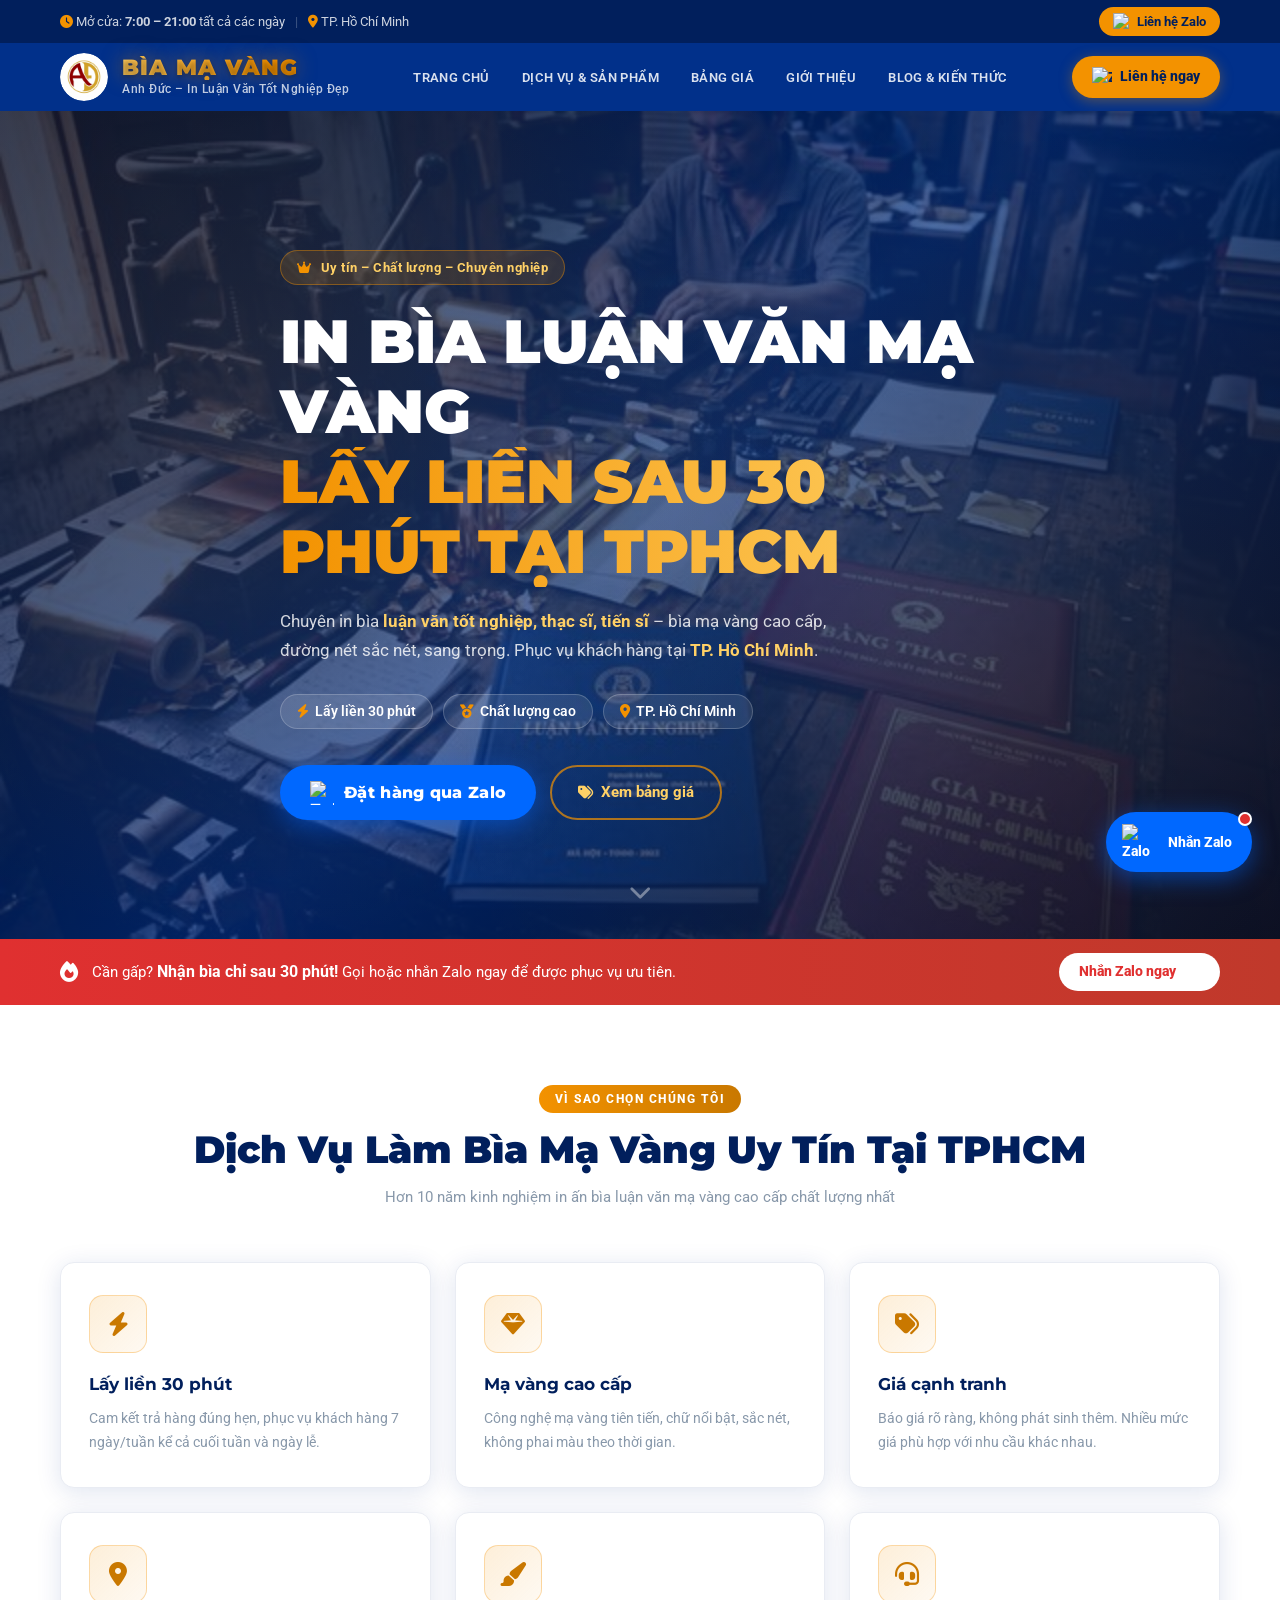
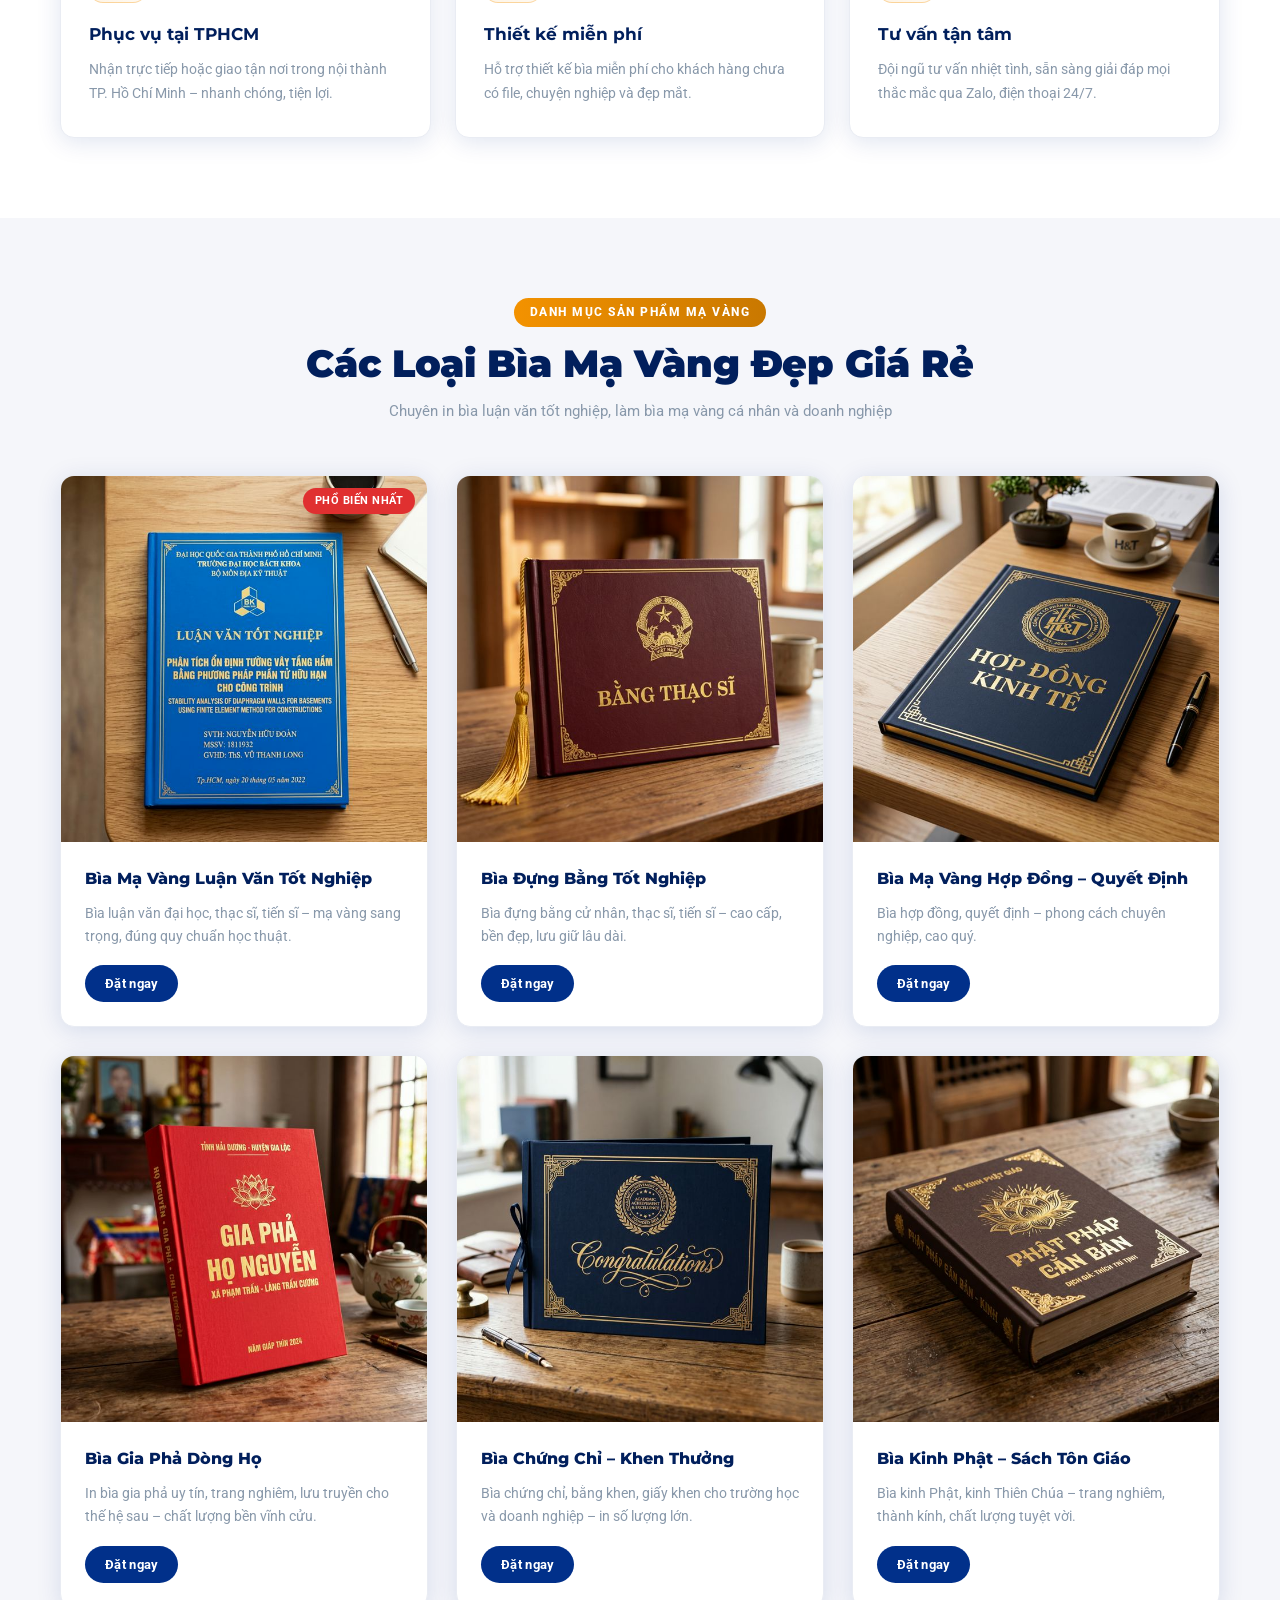
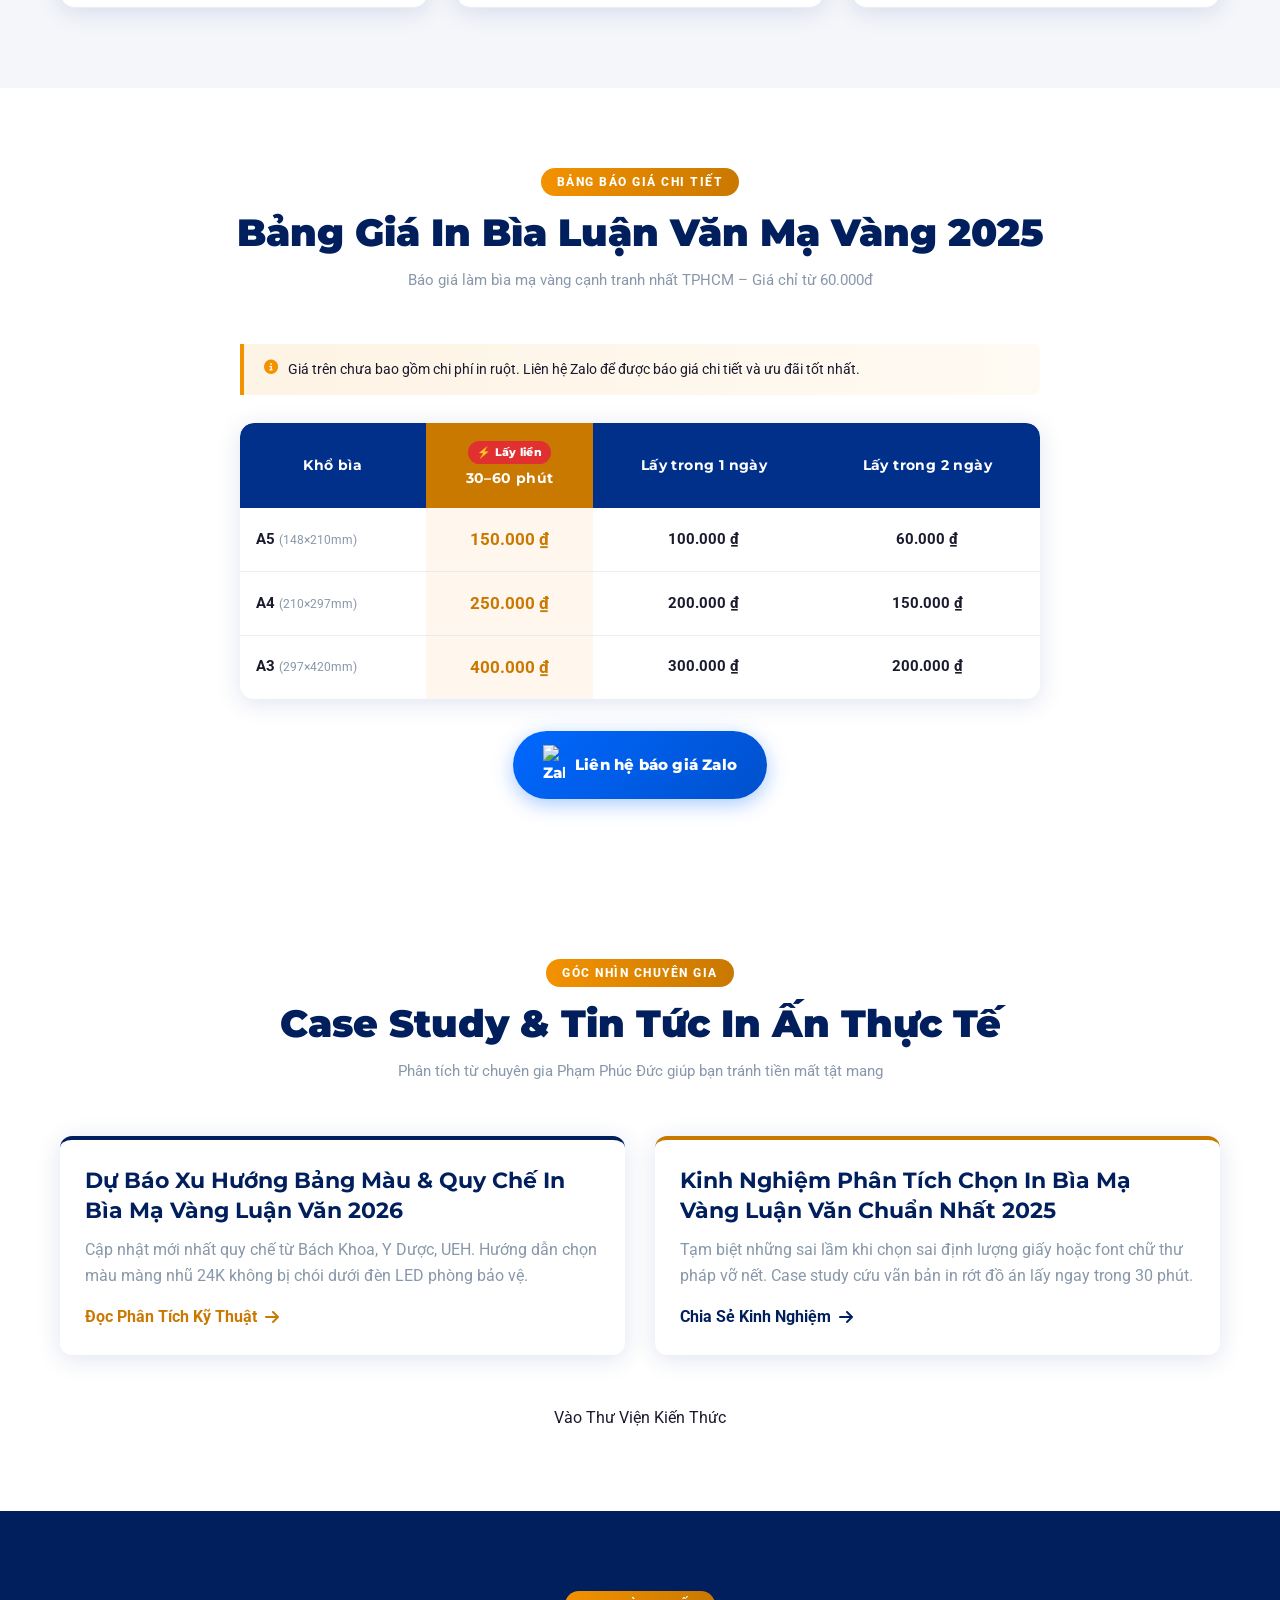
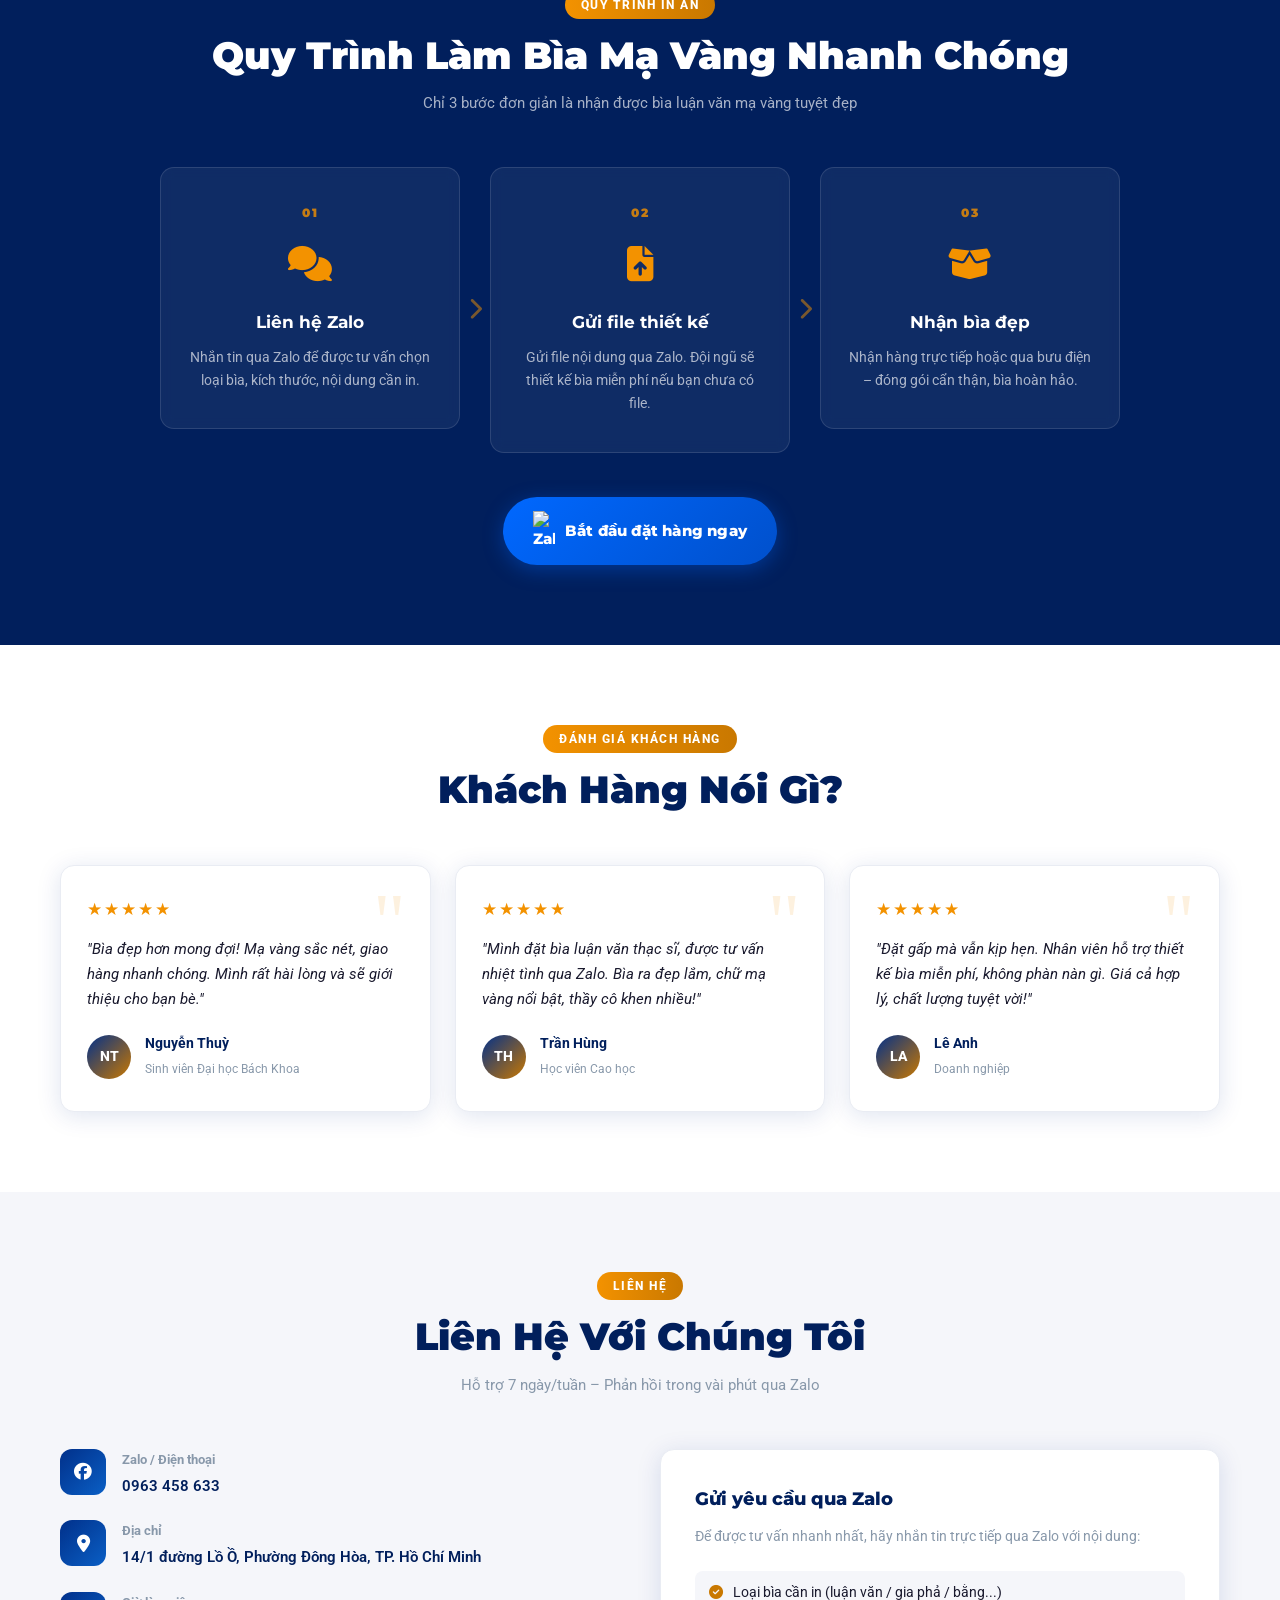
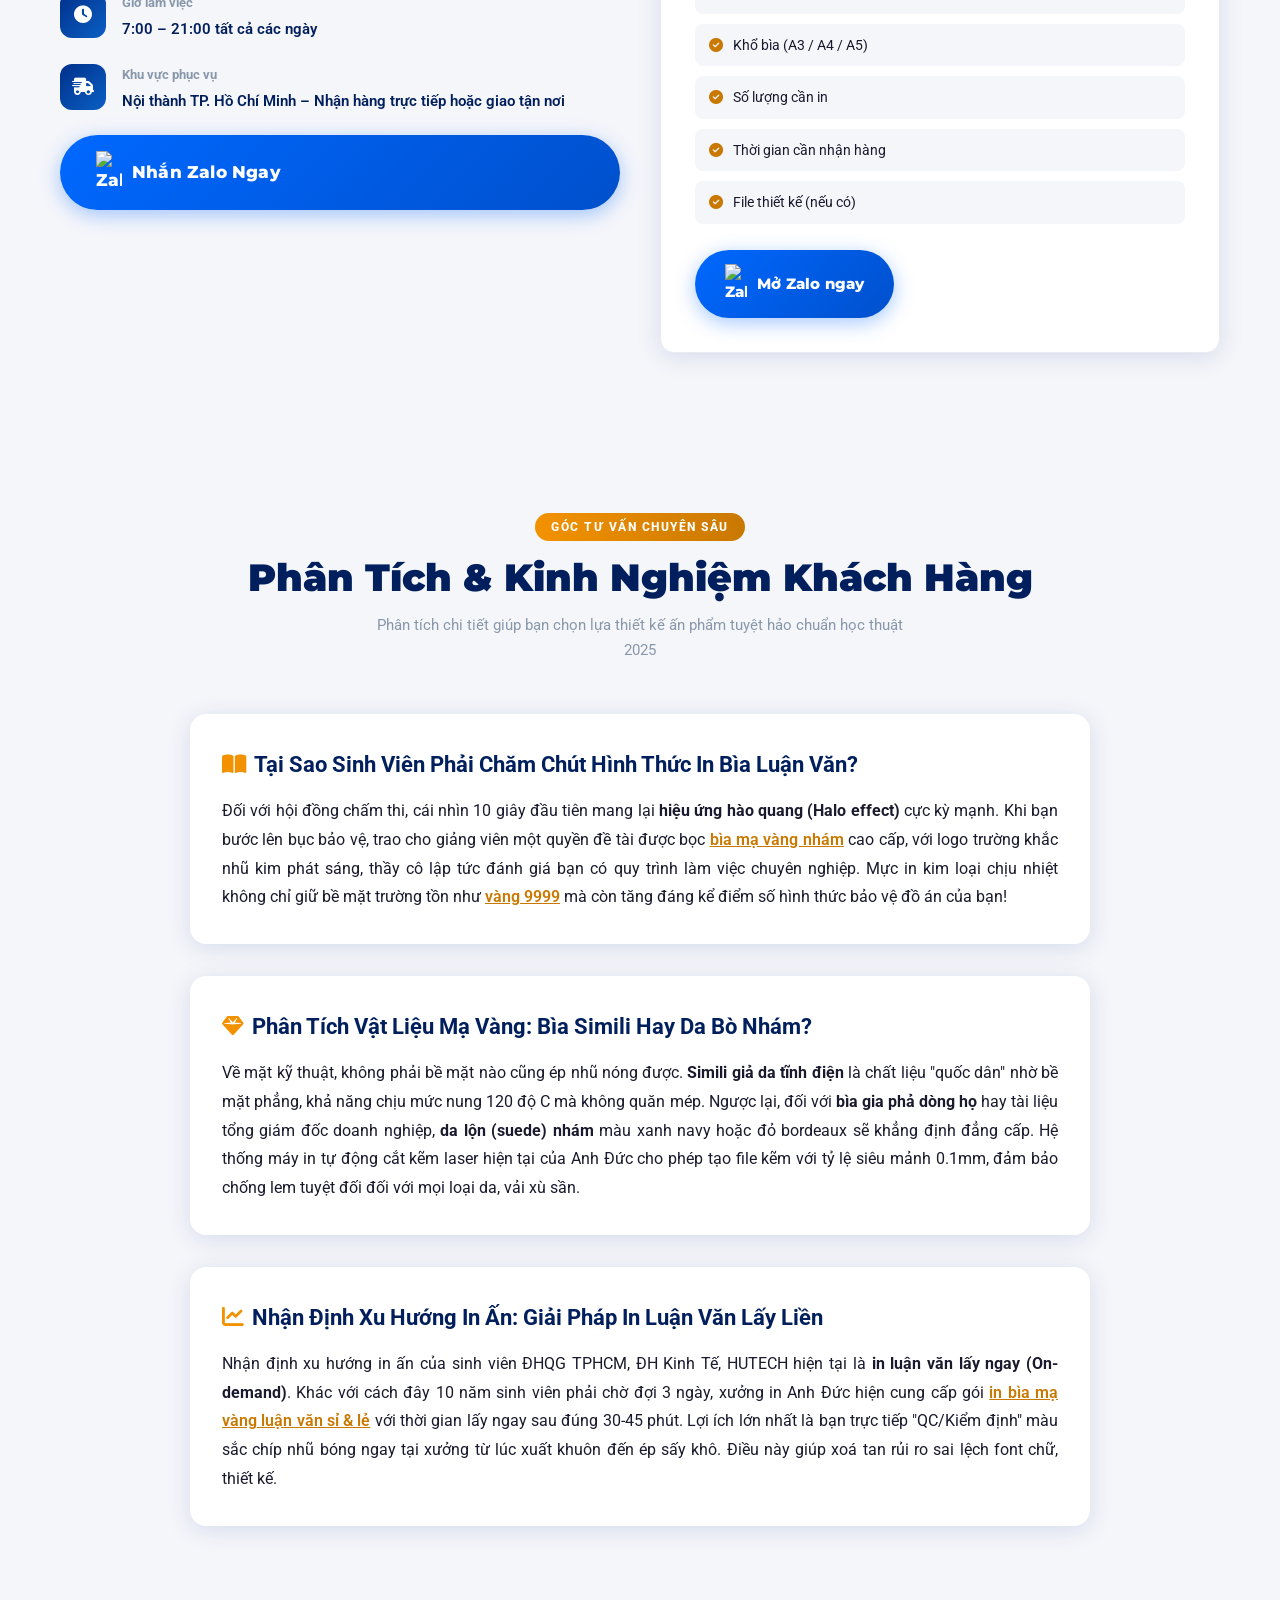
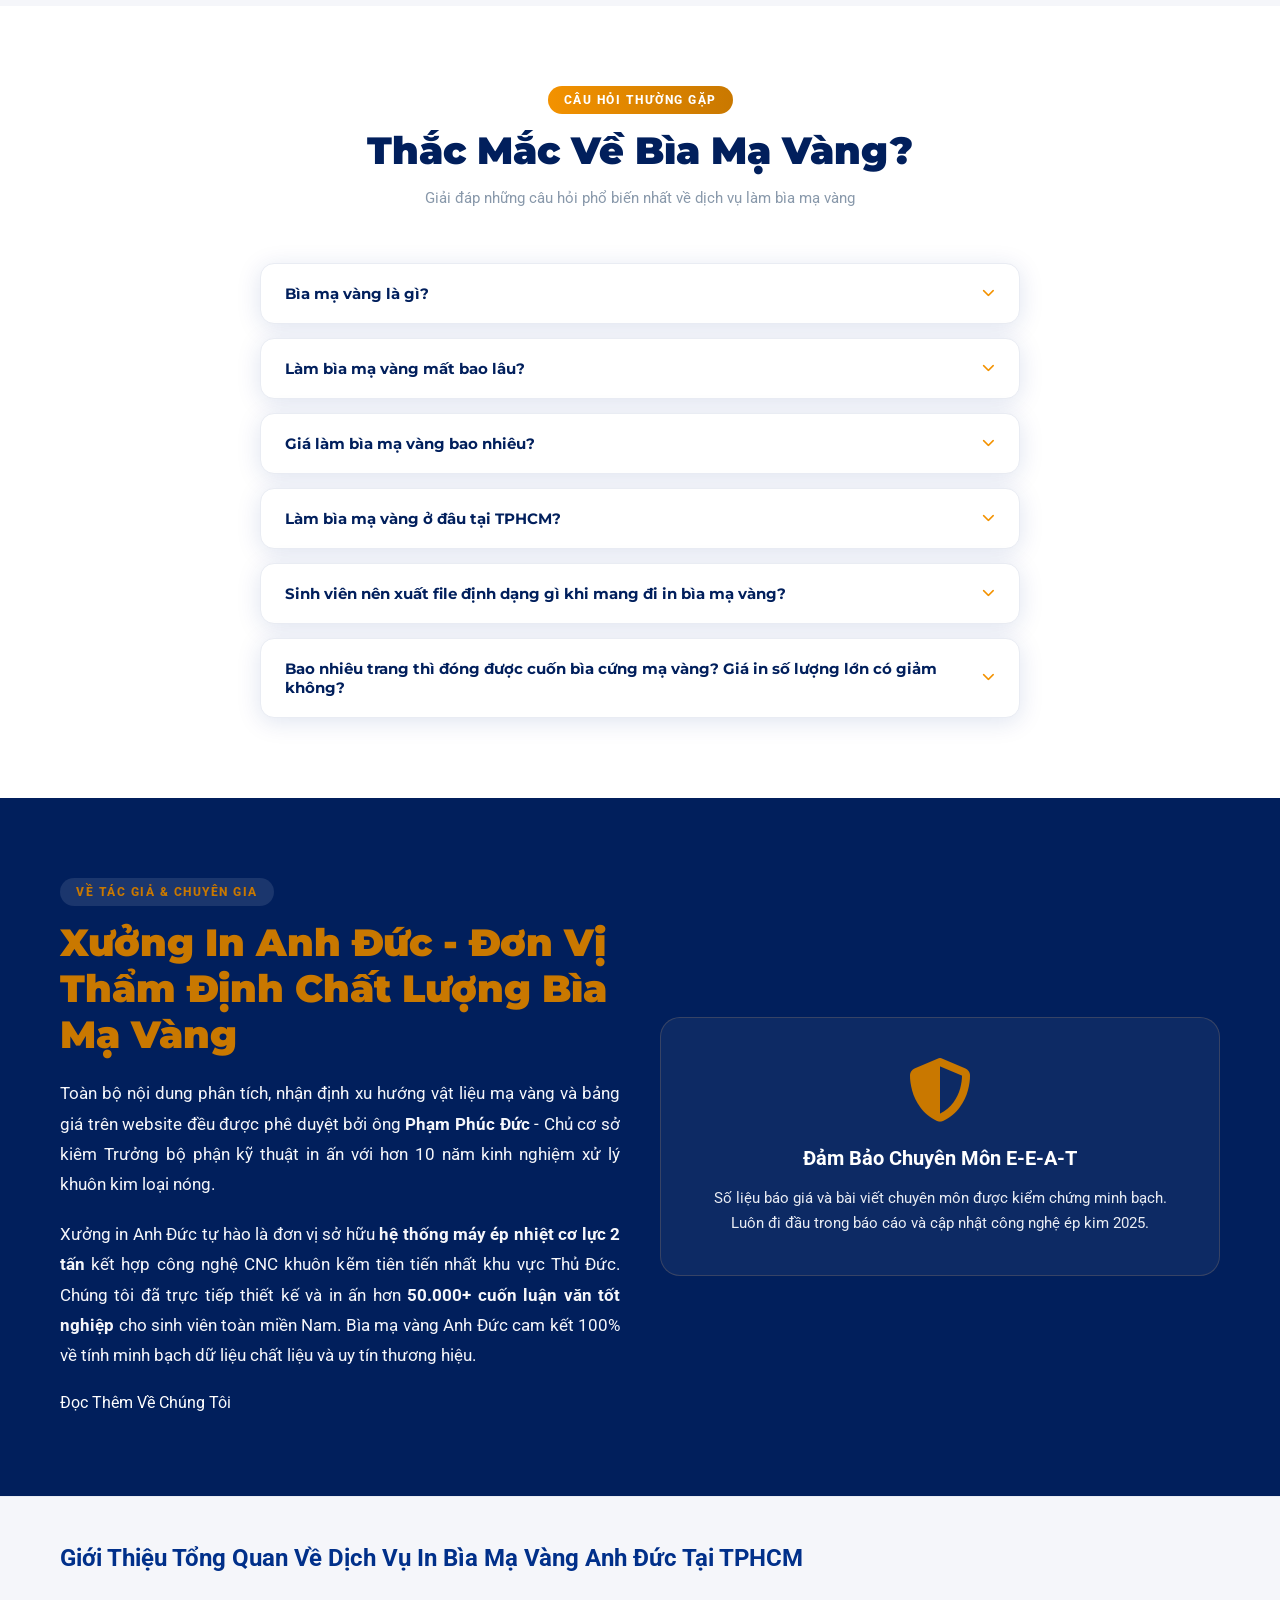
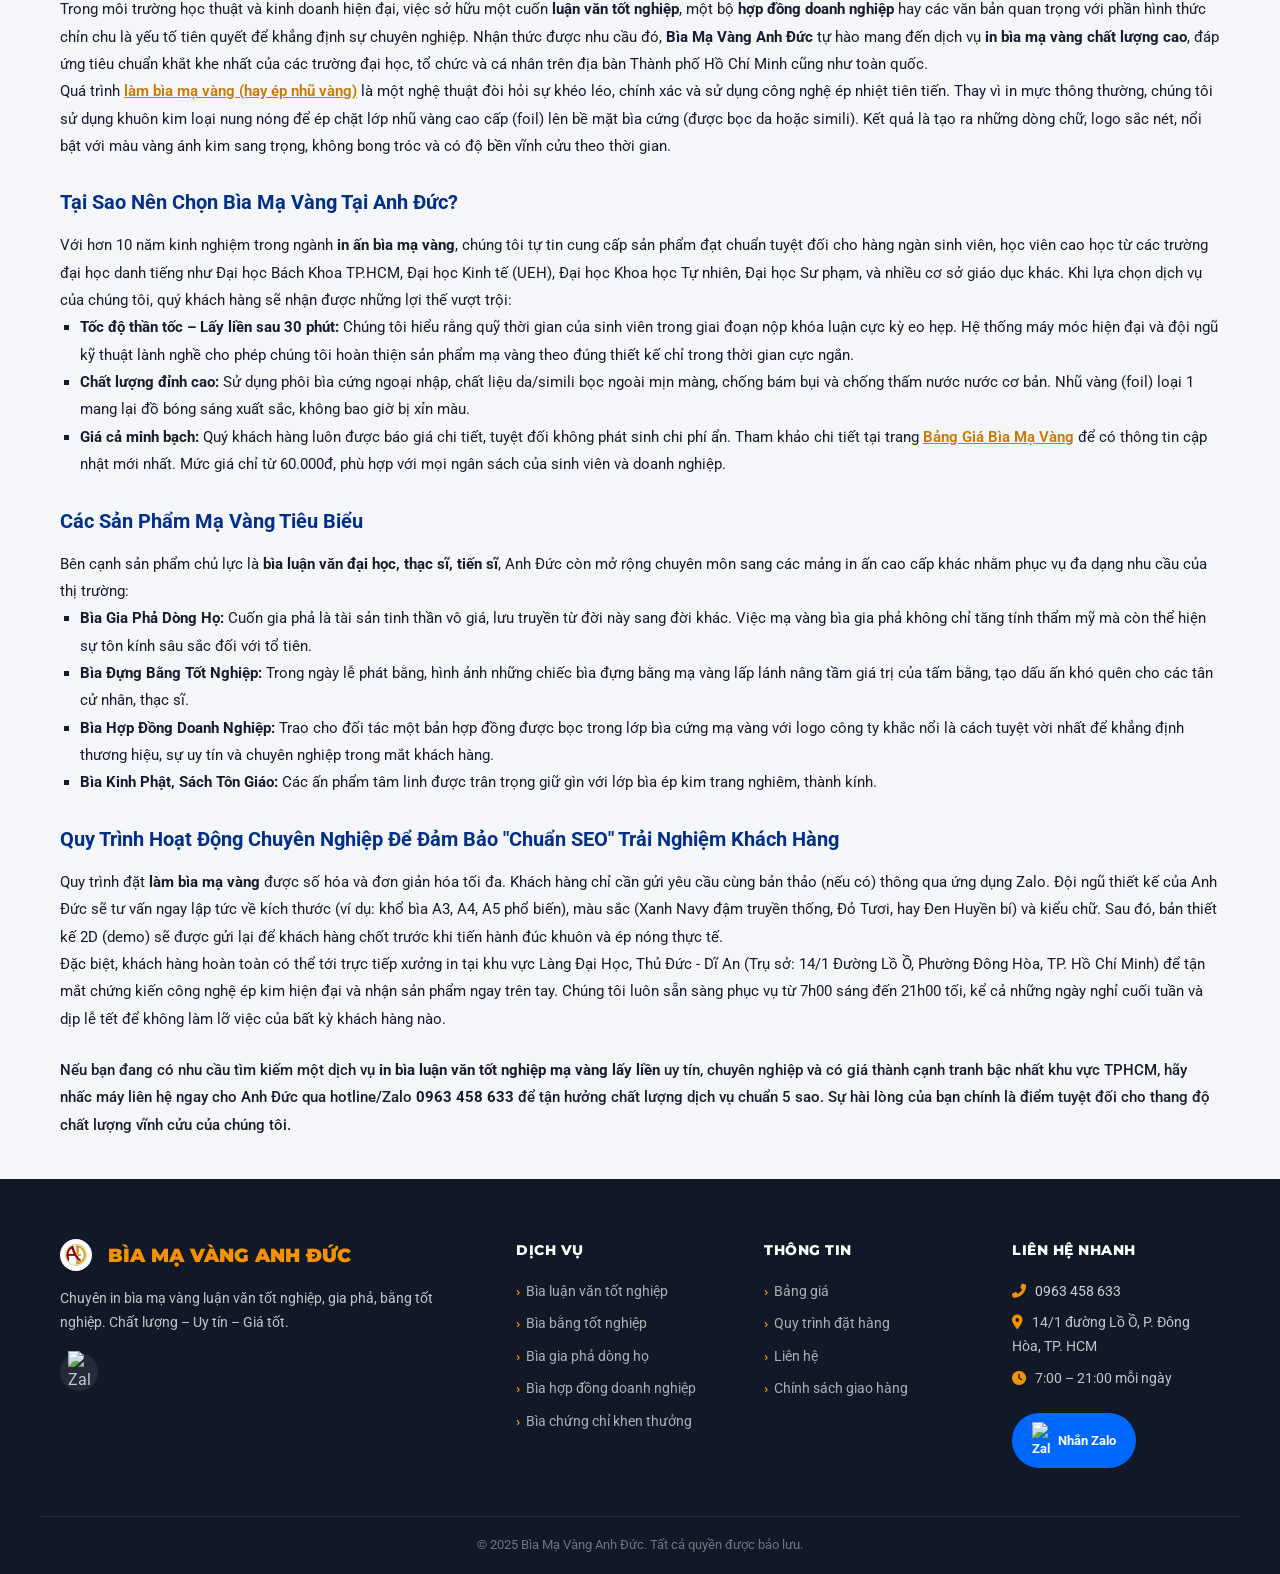
==== index.html @ df7aeb43 "Initial commit: biamavang static site on Cloudflare Pages" ====
<!DOCTYPE html>
<html lang="vi">

<head>
  <meta charset="UTF-8" />
  <meta name="viewport" content="width=device-width, initial-scale=1" />

  <!-- Favicon & Icons -->
  <link rel="icon" href="/favicon.ico" sizes="48x48" />
  <link rel="icon" type="image/png" sizes="32x32" href="/favicon-32x32.png" />
  <link rel="icon" type="image/png" sizes="16x16" href="/favicon-16x16.png" />
  <link rel="icon" type="image/png" sizes="48x48" href="/favicon-48x48.png" />
  <link rel="apple-touch-icon" sizes="180x180" href="/apple-touch-icon.png" />
  <link rel="icon" type="image/png" sizes="192x192" href="/android-chrome-192x192.png" />
  <link rel="icon" type="image/png" sizes="512x512" href="/android-chrome-512x512.png" />
  <link rel="manifest" href="/site.webmanifest" />
  <meta name="theme-color" content="#1a2744" />
  <meta name="msapplication-TileColor" content="#1a2744" />
  <meta name="msapplication-TileImage" content="/android-chrome-192x192.png" />

  <!-- SEO Meta Tags -->
  <title>Bìa Mạ Vàng Anh Đức – In Bìa Luận Văn Tốt Nghiệp Đẹp | Lấy Liền TPHCM</title>
  <meta name="description"
    content="In bìa mạ vàng luận văn, sổ sách, gia phả cao cấp tận xưởng TPHCM. Lấy liền 30 phút, giá siêu rẻ. Gọi ngay Hotline/Zalo: 0963.458.633 nhận ưu đãi!" />
  <meta name="keywords"
    content="bìa mạ vàng, làm bìa mạ vàng, in bìa mạ vàng, bìa mạ vàng luận văn, in bìa luận văn, bìa luận văn tốt nghiệp, bìa thạc sĩ, bìa tiến sĩ, in bìa đẹp TPHCM, bìa mạ vàng lấy liền, bìa mạ vàng giá rẻ, làm bìa mạ vàng TPHCM" />
  <meta name="robots" content="index, follow" />
  <meta name="author" content="Bìa Mạ Vàng Anh Đức" />
  <meta name="language" content="vi" />
  <meta name="geo.region" content="VN-SG" />
  <meta name="geo.placename" content="Thành phố Hồ Chí Minh" />
  <meta name="geo.position" content="10.8501;106.7714" />
  <meta name="ICBM" content="10.8501, 106.7714" />
  <link rel="canonical" href="https://lambiamavang.com/" />

  <!-- Open Graph -->
  <meta property="og:type" content="website" />
  <meta property="og:site_name" content="Bìa Mạ Vàng Anh Đức" />
  <meta property="og:title" content="Bìa Mạ Vàng Anh Đức – In Bìa Luận Văn Tốt Nghiệp Đẹp | Lấy Liền TPHCM" />
  <meta property="og:description"
    content="In bìa mạ vàng luận văn, sổ sách, gia phả cao cấp tận xưởng TPHCM. Lấy liền 30 phút, giá siêu rẻ. Gọi ngay Hotline/Zalo: 0963.458.633 nhận ưu đãi!" />
  <meta property="og:url" content="https://lambiamavang.com/" />
  <meta property="og:image" content="https://lambiamavang.com/banner.png" />
  <meta property="og:image:width" content="1200" />
  <meta property="og:image:height" content="630" />
  <meta property="og:locale" content="vi_VN" />

  <!-- Twitter Card -->
  <meta name="twitter:card" content="summary_large_image" />
  <meta name="twitter:title" content="Bìa Mạ Vàng Anh Đức – In Bìa Luận Văn Tốt Nghiệp Đẹp" />
  <meta name="twitter:description" content="Dịch vụ in bìa mạ vàng lấy liền 30 phút tại TPHCM. Giá chỉ từ 60.000đ." />
  <meta name="twitter:image" content="https://lambiamavang.com/banner.png" />

  <!-- Schema.org JSON-LD -->
  <script type="application/ld+json">
  {
    "@context": "https://schema.org",
    "@type": "LocalBusiness",
    "name": "Bìa Mạ Vàng Anh Đức",
    "description": "Bìa Mạ Vàng Anh Đức – Dịch vụ in bìa mạ vàng luận văn tốt nghiệp, bằng tốt nghiệp - Chất lượng cao, lấy liền",
    "telephone": "0963 458 633",
    "logo": {
      "@type": "ImageObject",
      "url": "https://lambiamavang.com/logo.png",
      "width": 512,
      "height": 512
    },
    "address": {
      "@type": "PostalAddress",
      "streetAddress": "14/1 đường Lồ Ồ, Phường Đông Hòa",
      "addressLocality": "TP. Hồ Chí Minh",
      "addressCountry": "VN"
    },
    "openingHours": "Mo-Su 07:00-21:00",
    "priceRange": "60,000 - 400,000 VNĐ",
    "url": "https://lambiamavang.com/",
    "image": "https://lambiamavang.com/banner.png",
    "sameAs": ["https://zalo.me/0963458633"],
    "areaServed": {
      "@type": "City",
      "name": "Hồ Chí Minh"
    },
    "hasOfferCatalog": {
      "@type": "OfferCatalog",
      "name": "Dịch vụ làm bìa mạ vàng",
      "itemListElement": [
        {
          "@type": "Offer",
          "itemOffered": {
            "@type": "Service",
            "name": "Làm bìa mạ vàng luận văn tốt nghiệp",
            "description": "Dịch vụ làm bìa mạ vàng cho luận văn đại học, thạc sĩ, tiến sĩ – chất lượng cao, lấy liền"
          }
        },
        {
          "@type": "Offer",
          "itemOffered": {
            "@type": "Service",
            "name": "Làm bìa mạ vàng gia phả dòng họ",
            "description": "Dịch vụ làm bìa mạ vàng gia phả – trang nghiêm, bền đẹp, lưu truyền cho thế hệ sau"
          }
        },
        {
          "@type": "Offer",
          "itemOffered": {
            "@type": "Service",
            "name": "Làm bìa mạ vàng hợp đồng doanh nghiệp",
            "description": "Dịch vụ làm bìa mạ vàng cho hợp đồng, quyết định – phong cách chuyên nghiệp"
          }
        }
      ]
    }
  }
  </script>

  <!-- Organization Schema (Google Search Logo) -->
  <script type="application/ld+json">
  {
    "@context": "https://schema.org",
    "@type": "Organization",
    "name": "Bìa Mạ Vàng Anh Đức",
    "url": "https://lambiamavang.com/",
    "logo": {
      "@type": "ImageObject",
      "url": "https://lambiamavang.com/logo.png",
      "width": 512,
      "height": 512
    },
    "image": "https://lambiamavang.com/banner.png",
    "telephone": "0963 458 633",
    "address": {
      "@type": "PostalAddress",
      "streetAddress": "14/1 đường Lồ Ồ, Phường Đông Hòa",
      "addressLocality": "TP. Hồ Chí Minh",
      "addressCountry": "VN"
    },
    "sameAs": ["https://zalo.me/0963458633"]
  }
  </script>

  <!-- FAQPage Schema -->
  <script type="application/ld+json">
  {
    "@context": "https://schema.org",
    "@type": "FAQPage",
    "mainEntity": [
      {
        "@type": "Question",
        "name": "Bìa mạ vàng là gì?",
        "acceptedAnswer": {
          "@type": "Answer",
          "text": "Bìa mạ vàng là loại bìa được ép nhũ vàng (foil stamping) lên bề mặt bìa cứng, tạo nên chữ và hoa văn nổi bật với màu vàng ánh kim sang trọng. Bìa mạ vàng thường dùng cho luận văn tốt nghiệp, bằng tốt nghiệp, gia phả dòng họ, hợp đồng doanh nghiệp."
        }
      },
      {
        "@type": "Question",
        "name": "Làm bìa mạ vàng mất bao lâu?",
        "acceptedAnswer": {
          "@type": "Answer",
          "text": "Tại Bìa Mạ Vàng Anh Đức, chúng tôi cam kết giao bìa mạ vàng lấy liền chỉ sau 30 phút cho trường hợp gấp. Thông thường, đơn hàng được hoàn thành trong 1-2 ngày làm việc với giá ưu đãi hơn."
        }
      },
      {
        "@type": "Question",
        "name": "Giá làm bìa mạ vàng bao nhiêu?",
        "acceptedAnswer": {
          "@type": "Answer",
          "text": "Giá bìa mạ vàng dao động từ 60.000đ đến 400.000đ tùy theo kích thước (A3/A4/A5) và thời gian giao hàng. Bìa A4 lấy liền 30 phút giá 250.000đ, lấy trong 1 ngày giá 200.000đ, lấy trong 2 ngày giá 150.000đ."
        }
      },
      {
        "@type": "Question",
        "name": "Làm bìa mạ vàng ở đâu tại TPHCM?",
        "acceptedAnswer": {
          "@type": "Answer",
          "text": "Bìa Mạ Vàng Anh Đức tại 14/1 đường Lồ Ồ, Phường Đông Hòa, TP. Hồ Chí Minh. Mở cửa 7:00-21:00 tất cả các ngày. Liên hệ Zalo 0963 458 633 để được tư vấn."
        }
      }
    ]
  }
  </script>

  <!-- BreadcrumbList Schema -->
  <script type="application/ld+json">
  {
    "@context": "https://schema.org",
    "@type": "BreadcrumbList",
    "itemListElement": [
      {"@type": "ListItem", "position": 1, "name": "Trang chủ", "item": "https://lambiamavang.com/"},
      {"@type": "ListItem", "position": 2, "name": "Sản phẩm", "item": "https://lambiamavang.com/#san-pham"},
      {"@type": "ListItem", "position": 3, "name": "Bảng giá", "item": "https://lambiamavang.com/#bang-gia"},
      {"@type": "ListItem", "position": 4, "name": "Liên hệ", "item": "https://lambiamavang.com/#lien-he"}
    ]
  }
  </script>

  <!-- Product Schema (cho Rich Snippets giá) -->
  <script type="application/ld+json">
  {
    "@context": "https://schema.org",
    "@type": "Product",
    "name": "Bìa Mạ Vàng Luận Văn Tốt Nghiệp",
    "description": "Dịch vụ in bìa mạ vàng luận văn tốt nghiệp đại học, thạc sĩ, tiến sĩ - chất lượng cao, lấy liền 30 phút tại TPHCM",
    "image": "https://lambiamavang.com/lv_bachkhoa.png",
    "brand": {"@type": "Brand", "name": "Bìa Mạ Vàng Anh Đức"},
    "offers": {
      "@type": "AggregateOffer",
      "lowPrice": "60000",
      "highPrice": "400000",
      "priceCurrency": "VND",
      "availability": "https://schema.org/InStock",
      "offerCount": "6"
    },
    "aggregateRating": {
      "@type": "AggregateRating",
      "ratingValue": "4.9",
      "reviewCount": "156",
      "bestRating": "5"
    }
  }
  </script>

  <!-- Google Fonts (preconnect for speed) -->
  <link rel="preconnect" href="https://fonts.googleapis.com" />
  <link rel="preconnect" href="https://fonts.gstatic.com" crossorigin />
  <link rel="preconnect" href="https://cdnjs.cloudflare.com" />
  <link
    href="https://fonts.googleapis.com/css2?family=Roboto:wght@400;500;700;900&family=Montserrat:wght@600;700;800;900&display=swap"
    rel="stylesheet" />

  <!-- Font Awesome -->
  <link rel="stylesheet" href="https://cdnjs.cloudflare.com/ajax/libs/font-awesome/6.5.0/css/all.min.css" />

  <!-- Preload critical image -->
  <link rel="preload" as="image" href="banner.png" />

  <!-- Google tag (gtag.js) -->
  <script async src="https://www.googletagmanager.com/gtag/js?id=G-4KB9TMQKP1"></script>
  <script>
    window.dataLayer = window.dataLayer || [];
    function gtag(){dataLayer.push(arguments);}
    gtag('js', new Date());
    gtag('config', 'G-4KB9TMQKP1');
  </script>

  <link rel="stylesheet" href="style.css" />
</head>

<body>

  <!-- ========== TOPBAR ========== -->
  <div class="topbar" id="topbar">
    <div class="container topbar-inner">
      <div class="topbar-left">
        <span><i class="fas fa-clock"></i> Mở cửa: <strong>7:00 – 21:00</strong> tất cả các ngày</span>
        <span class="topbar-divider">|</span>
        <span><i class="fas fa-map-marker-alt"></i> TP. Hồ Chí Minh</span>
      </div>
      <div class="topbar-right">
        <a href="https://zalo.me/0963458633" target="_blank" rel="noopener" class="topbar-zalo" id="topbar-zalo-btn">
          <img src="https://upload.wikimedia.org/wikipedia/commons/9/91/Icon_of_Zalo.svg" alt="Zalo" width="18"
            height="18" />
          Liên hệ Zalo
        </a>
      </div>
    </div>
  </div>

  <!-- ========== HEADER ========== -->
  <header class="header" id="mainHeader">
    <div class="container header-inner">
      <a href="#" class="logo" id="logo-link">
        <div class="logo-icon">
          <img src="logo.png" alt="Logo Bìa Mạ Vàng Anh Đức" width="48" height="48" />
        </div>
        <div class="logo-text">
          <span class="logo-main">BÌA MẠ VÀNG</span>
          <span class="logo-sub">Anh Đức – In Luận Văn Tốt Nghiệp Đẹp</span>
        </div>
      </a>

      <nav class="nav" id="mainNav">
        <a href="index.html" class="nav-link" id="nav-dichvu">Trang Chủ</a>
        <a href="index.html#san-pham" class="nav-link" id="nav-sanpham">Dịch Vụ & Sản Phẩm</a>
        <a href="bang-gia-bia-ma-vang.html" class="nav-link" id="nav-bangia">Bảng Giá</a>
        <a href="gioi-thieu.html" class="nav-link" id="nav-hinhthuc">Giới Thiệu</a>
        <a href="blog.html" class="nav-link" id="nav-lienhe">Blog & Kiến Thức</a>
      </nav>

      <a href="https://zalo.me/0963458633" target="_blank" rel="noopener" class="btn-zalo-header" id="header-zalo-btn">
        <img src="https://upload.wikimedia.org/wikipedia/commons/9/91/Icon_of_Zalo.svg" alt="Zalo" width="20"
          height="20" />
        Liên hệ ngay
      </a>

      <button class="hamburger" id="hamburger" aria-label="Menu">
        <span></span><span></span><span></span>
      </button>
    </div>
  </header>

  <!-- Mobile Nav Drawer -->
  <div class="mobile-nav" id="mobileNav">
    <a href="#dich-vu" class="mobile-nav-link" id="mob-dichvu">Dịch Vụ</a>
    <a href="#san-pham" class="mobile-nav-link" id="mob-sanpham">Sản Phẩm</a>
    <a href="bang-gia-bia-ma-vang.html" class="mobile-nav-link" id="mob-bangia">Bảng Giá</a>
    <a href="gioi-thieu.html" class="mobile-nav-link" id="mob-hinhthuc">Giới Thiệu</a>
    <a href="blog.html" class="mobile-nav-link" id="mob-lienhe">Blog & Kiến Thức</a>
    <a href="https://zalo.me/0963458633" class="mobile-nav-link zalo-mob" id="mob-zalo" target="_blank">
      <img src="https://upload.wikimedia.org/wikipedia/commons/9/91/Icon_of_Zalo.svg" alt="Zalo" width="18" /> Liên hệ
      Zalo
    </a>
  </div>

  <!-- ========== HERO SECTION ========== -->
  <section class="hero" id="hero">
    <div class="hero-bg"></div>
    <div class="hero-overlay"></div>
    <div class="container hero-content">
      <div class="hero-badge">
        <i class="fas fa-crown"></i> Uy tín – Chất lượng – Chuyên nghiệp
      </div>
      <h1 class="hero-title">
        IN BÌA LUẬN VĂN MẠ VÀNG<br />
        <span class="hero-highlight">LẤY LIỀN SAU 30 PHÚT TẠI TPHCM</span>
      </h1>
      <p class="hero-sub">
        Chuyên in bìa <strong>luận văn tốt nghiệp, thạc sĩ, tiến sĩ</strong> – bìa mạ vàng cao cấp,<br />
        đường nét sắc nét, sang trọng. Phục vụ khách hàng tại <strong>TP. Hồ Chí Minh</strong>.
      </p>
      <div class="hero-tags">
        <span class="hero-tag"><i class="fas fa-bolt"></i> Lấy liền 30 phút</span>
        <span class="hero-tag"><i class="fas fa-medal"></i> Chất lượng cao</span>
        <span class="hero-tag"><i class="fas fa-map-marker-alt"></i> TP. Hồ Chí Minh</span>
      </div>
      <div class="hero-cta">
        <a href="https://zalo.me/0963458633" target="_blank" rel="noopener" class="btn-hero-zalo" id="hero-zalo-btn">
          <img src="https://upload.wikimedia.org/wikipedia/commons/9/91/Icon_of_Zalo.svg" alt="Zalo" width="24"
            height="24" />
          Đặt hàng qua Zalo
        </a>
        <a href="#bang-gia" class="btn-hero-price" id="hero-price-btn">
          <i class="fas fa-tags"></i> Xem bảng giá
        </a>
      </div>
    </div>
    <div class="hero-scroll-hint">
      <i class="fas fa-chevron-down"></i>
    </div>
  </section>

  <!-- ========== URGENCY BANNER ========== -->
  <div class="urgency-bar">
    <div class="container urgency-inner">
      <i class="fas fa-fire"></i>
      <span>Cần gấp? <strong>Nhận bìa chỉ sau 30 phút!</strong> Gọi hoặc nhắn Zalo ngay để được phục vụ ưu tiên.</span>
      <a href="https://zalo.me/0963458633" target="_blank" rel="noopener" class="urgency-btn" id="urgency-zalo-btn">
        Nhắn Zalo ngay <i class="fas fa-arrow-right"></i>
      </a>
    </div>
  </div>

  <!-- ========== FEATURES ========== -->
  <section class="features section-pad" id="dich-vu">
    <div class="container">
      <div class="section-header">
        <span class="section-tag">VÌ SAO CHỌN CHÚNG TÔI</span>
        <h2 class="section-title">Dịch Vụ Làm Bìa Mạ Vàng Uy Tín Tại TPHCM</h2>
        <p class="section-desc">Hơn 10 năm kinh nghiệm in ấn bìa luận văn mạ vàng cao cấp chất lượng nhất</p>
      </div>
      <div class="features-grid">
        <div class="feature-card" id="feat-speed">
          <div class="feature-icon gold"><i class="fas fa-bolt"></i></div>
          <h3>Lấy liền 30 phút</h3>
          <p>Cam kết trả hàng đúng hẹn, phục vụ khách hàng 7 ngày/tuần kể cả cuối tuần và ngày lễ.</p>
        </div>
        <div class="feature-card" id="feat-quality">
          <div class="feature-icon gold"><i class="fas fa-gem"></i></div>
          <h3>Mạ vàng cao cấp</h3>
          <p>Công nghệ mạ vàng tiên tiến, chữ nổi bật, sắc nét, không phai màu theo thời gian.</p>
        </div>
        <div class="feature-card" id="feat-price">
          <div class="feature-icon gold"><i class="fas fa-tags"></i></div>
          <h3>Giá cạnh tranh</h3>
          <p>Báo giá rõ ràng, không phát sinh thêm. Nhiều mức giá phù hợp với nhu cầu khác nhau.</p>
        </div>
        <div class="feature-card" id="feat-ship">
          <div class="feature-icon gold"><i class="fas fa-map-marker-alt"></i></div>
          <h3>Phục vụ tại TPHCM</h3>
          <p>Nhận trực tiếp hoặc giao tận nơi trong nội thành TP. Hồ Chí Minh – nhanh chóng, tiện lợi.</p>
        </div>
        <div class="feature-card" id="feat-design">
          <div class="feature-icon gold"><i class="fas fa-paint-brush"></i></div>
          <h3>Thiết kế miễn phí</h3>
          <p>Hỗ trợ thiết kế bìa miễn phí cho khách hàng chưa có file, chuyện nghiệp và đẹp mắt.</p>
        </div>
        <div class="feature-card" id="feat-support">
          <div class="feature-icon gold"><i class="fas fa-headset"></i></div>
          <h3>Tư vấn tận tâm</h3>
          <p>Đội ngũ tư vấn nhiệt tình, sẵn sàng giải đáp mọi thắc mắc qua Zalo, điện thoại 24/7.</p>
        </div>
      </div>
    </div>
  </section>

  <!-- ========== SERVICES / PRODUCTS ========== -->
  <section class="services section-pad bg-light" id="san-pham">
    <div class="container">
      <div class="section-header">
        <span class="section-tag">DANH MỤC SẢN PHẨM MẠ VÀNG</span>
        <h2 class="section-title">Các Loại Bìa Mạ Vàng Đẹp Giá Rẻ</h2>
        <p class="section-desc">Chuyên in bìa luận văn tốt nghiệp, làm bìa mạ vàng cá nhân và doanh nghiệp</p>
      </div>
      <div class="services-grid">
        <article class="service-card" id="svc-luanvan">
          <div class="service-img-wrap" onclick="openGallery('luanvan')">
            <img src="lv_bachkhoa.png" alt="Bìa mạ vàng luận văn tốt nghiệp" class="service-thumb" loading="lazy" />
            <div class="service-badge">Phổ biến nhất</div>
            <div class="service-view-btn"><i class="fas fa-images"></i> Xem ảnh</div>
          </div>
          <div class="service-body">
            <h3>Bìa Mạ Vàng Luận Văn Tốt Nghiệp</h3>
            <p>Bìa luận văn đại học, thạc sĩ, tiến sĩ – mạ vàng sang trọng, đúng quy chuẩn học thuật.</p>
            <a href="https://zalo.me/0963458633" target="_blank" rel="noopener" class="service-btn"
              id="svc-btn-luanvan">Đặt ngay</a>
          </div>
        </article>

        <article class="service-card" id="svc-bang">
          <div class="service-img-wrap" onclick="openGallery('bang')">
            <img src="bang_1.png" alt="Bìa đựng bằng tốt nghiệp mạ vàng" class="service-thumb" loading="lazy" />
            <div class="service-view-btn"><i class="fas fa-images"></i> Xem ảnh</div>
          </div>
          <div class="service-body">
            <h3>Bìa Đựng Bằng Tốt Nghiệp</h3>
            <p>Bìa đựng bằng cử nhân, thạc sĩ, tiến sĩ – cao cấp, bền đẹp, lưu giữ lâu dài.</p>
            <a href="https://zalo.me/0963458633" target="_blank" rel="noopener" class="service-btn"
              id="svc-btn-bang">Đặt ngay</a>
          </div>
        </article>

        <article class="service-card" id="svc-giayto">
          <div class="service-img-wrap" onclick="openGallery('hopdong')">
            <img src="hopdong_1.png" alt="Bìa mạ vàng hợp đồng doanh nghiệp" class="service-thumb" loading="lazy" />
            <div class="service-view-btn"><i class="fas fa-images"></i> Xem ảnh</div>
          </div>
          <div class="service-body">
            <h3>Bìa Mạ Vàng Hợp Đồng – Quyết Định</h3>
            <p>Bìa hợp đồng, quyết định – phong cách chuyên nghiệp, cao quý.</p>
            <a href="https://zalo.me/0963458633" target="_blank" rel="noopener" class="service-btn"
              id="svc-btn-giayto">Đặt ngay</a>
          </div>
        </article>

        <article class="service-card" id="svc-gipha">
          <div class="service-img-wrap" onclick="openGallery('giapha')">
            <img src="giapha_1.png" alt="Bìa mạ vàng gia phả dòng họ" class="service-thumb" loading="lazy" />
            <div class="service-view-btn"><i class="fas fa-images"></i> Xem ảnh</div>
          </div>
          <div class="service-body">
            <h3>Bìa Gia Phả Dòng Họ</h3>
            <p>In bìa gia phả uy tín, trang nghiêm, lưu truyền cho thế hệ sau – chất lượng bền vĩnh cửu.</p>
            <a href="https://zalo.me/0963458633" target="_blank" rel="noopener" class="service-btn"
              id="svc-btn-gipha">Đặt ngay</a>
          </div>
        </article>

        <article class="service-card" id="svc-chungchi">
          <div class="service-img-wrap" onclick="openGallery('chungchi')">
            <img src="chungchi_1.png" alt="Bìa chứng chỉ khen thưởng mạ vàng" class="service-thumb" loading="lazy" />
            <div class="service-view-btn"><i class="fas fa-images"></i> Xem ảnh</div>
          </div>
          <div class="service-body">
            <h3>Bìa Chứng Chỉ – Khen Thưởng</h3>
            <p>Bìa chứng chỉ, bằng khen, giấy khen cho trường học và doanh nghiệp – in số lượng lớn.</p>
            <a href="https://zalo.me/0963458633" target="_blank" rel="noopener" class="service-btn"
              id="svc-btn-chungchi">Đặt ngay</a>
          </div>
        </article>

        <article class="service-card" id="svc-kinh">
          <div class="service-img-wrap" onclick="openGallery('kinhphat')">
            <img src="kinhphat_1.png" alt="Bìa kinh Phật mạ vàng cao cấp" class="service-thumb" loading="lazy" />
            <div class="service-view-btn"><i class="fas fa-images"></i> Xem ảnh</div>
          </div>
          <div class="service-body">
            <h3>Bìa Kinh Phật – Sách Tôn Giáo</h3>
            <p>Bìa kinh Phật, kinh Thiên Chúa – trang nghiêm, thành kính, chất lượng tuyệt vời.</p>
            <a href="https://zalo.me/0963458633" target="_blank" rel="noopener" class="service-btn"
              id="svc-btn-kinh">Đặt ngay</a>
          </div>
        </article>
      </div>
    </div>
  </section>

  <!-- ========== PRICING ========== -->
  <section class="pricing section-pad" id="bang-gia">
    <div class="container">
      <div class="section-header">
        <span class="section-tag">BẢNG BÁO GIÁ CHI TIẾT</span>
        <h2 class="section-title">Bảng Giá In Bìa Luận Văn Mạ Vàng 2025</h2>
        <p class="section-desc">Báo giá làm bìa mạ vàng cạnh tranh nhất TPHCM – Giá chỉ từ 60.000đ</p>
      </div>
      <div class="pricing-wrap">
        <div class="pricing-note">
          <i class="fas fa-info-circle"></i>
          Giá trên chưa bao gồm chi phí in ruột. Liên hệ Zalo để được báo giá chi tiết và ưu đãi tốt nhất.
        </div>
        <div class="price-table-wrap">
          <table class="price-table" id="price-table">
            <thead>
              <tr>
                <th>Khổ bìa</th>
                <th class="highlight-col">
                  <span class="badge-urgent">⚡ Lấy liền</span><br />30–60 phút
                </th>
                <th>Lấy trong 1 ngày</th>
                <th>Lấy trong 2 ngày</th>
              </tr>
            </thead>
            <tbody>
              <tr>
                <td><strong>A5</strong> <span class="size-dim">(148×210mm)</span></td>
                <td class="highlight-col price-cell">150.000 ₫</td>
                <td class="price-cell">100.000 ₫</td>
                <td class="price-cell">60.000 ₫</td>
              </tr>
              <tr>
                <td><strong>A4</strong> <span class="size-dim">(210×297mm)</span></td>
                <td class="highlight-col price-cell">250.000 ₫</td>
                <td class="price-cell">200.000 ₫</td>
                <td class="price-cell">150.000 ₫</td>
              </tr>
              <tr>
                <td><strong>A3</strong> <span class="size-dim">(297×420mm)</span></td>
                <td class="highlight-col price-cell">400.000 ₫</td>
                <td class="price-cell">300.000 ₫</td>
                <td class="price-cell">200.000 ₫</td>
              </tr>
            </tbody>
          </table>
        </div>
        <div class="pricing-cta">
          <a href="https://zalo.me/0963458633" target="_blank" rel="noopener" class="btn-zalo-gold"
            id="pricing-zalo-btn">
            <img src="https://upload.wikimedia.org/wikipedia/commons/9/91/Icon_of_Zalo.svg" alt="Zalo" width="22" />
            Liên hệ báo giá Zalo
          </a>
        </div>
      </div>
    </div>
  </section>
  <!-- ========== EXPERT INSIGHTS (INTERNAL LINK SILO) ========== -->
  <section class="insights section-pad" id="goc-chuyen-gia" style="background: var(--light);">
    <div class="container">
      <div class="section-header">
        <span class="section-tag">GÓC NHÌN CHUYÊN GIA</span>
        <h2 class="section-title">Case Study & Tin Tức In Ấn Thực Tế</h2>
        <p class="section-desc">Phân tích từ chuyên gia Phạm Phúc Đức giúp bạn tránh tiền mất tật mang</p>
      </div>
      <div style="display: grid; grid-template-columns: repeat(auto-fit, minmax(300px, 1fr)); gap: 30px; margin-top: 40px;">
        <!-- Insight 1 -->
        <div style="background: var(--white); border-radius: 12px; padding: 25px; box-shadow: var(--shadow); border-top: 4px solid var(--navy-d);">
          <h3 style="color: var(--navy-d); font-family: var(--font-head); font-size: 1.35rem; line-height: 1.4; margin-bottom: 12px;">Dự Báo Xu Hướng Bảng Màu & Quy Chế In Bìa Mạ Vàng Luận Văn 2026</h3>
          <p style="color: var(--gray-3); line-height: 1.6; margin-bottom: 16px;">Cập nhật mới nhất quy chế từ Bách Khoa, Y Dược, UEH. Hướng dẫn chọn màu màng nhũ 24K không bị chói dưới đèn LED phòng bảo vệ.</p>
          <a href="xu-huong-mau-bia-luan-van-2026.html" style="color: var(--gold-d); font-weight: bold; text-decoration: none; display: inline-flex; align-items: center; gap: 8px;">Đọc Phân Tích Kỹ Thuật <i class="fas fa-arrow-right"></i></a>
        </div>
        
        <!-- Insight 2 -->
        <div style="background: var(--white); border-radius: 12px; padding: 25px; box-shadow: var(--shadow); border-top: 4px solid var(--gold-d);">
          <h3 style="color: var(--navy-d); font-family: var(--font-head); font-size: 1.35rem; line-height: 1.4; margin-bottom: 12px;">Kinh Nghiệm Phân Tích Chọn In Bìa Mạ Vàng Luận Văn Chuẩn Nhất 2025</h3>
          <p style="color: var(--gray-3); line-height: 1.6; margin-bottom: 16px;">Tạm biệt những sai lầm khi chọn sai định lượng giấy hoặc font chữ thư pháp vỡ nết. Case study cứu vãn bản in rớt đồ án lấy ngay trong 30 phút.</p>
          <a href="kinh-nghiem-in-bia-ma-vang.html" style="color: var(--navy-d); font-weight: bold; text-decoration: none; display: inline-flex; align-items: center; gap: 8px;">Chia Sẻ Kinh Nghiệm <i class="fas fa-arrow-right"></i></a>
        </div>
      </div>
      <div style="text-align: center; margin-top: 50px;">
        <a href="blog.html" class="btn btn-navy">Vào Thư Viện Kiến Thức</a>
      </div>
    </div>
  </section>

  <!-- ========== HOW IT WORKS ========== -->
  <section class="how-it-works section-pad bg-navy" id="hinh-thuc">
    <div class="container">
      <div class="section-header light">
        <span class="section-tag">QUY TRÌNH IN ẤN</span>
        <h2 class="section-title">Quy Trình Làm Bìa Mạ Vàng Nhanh Chóng</h2>
        <p class="section-desc">Chỉ 3 bước đơn giản là nhận được bìa luận văn mạ vàng tuyệt đẹp</p>
      </div>
      <div class="steps-grid">
        <div class="step-card" id="step1">
          <div class="step-num">01</div>
          <div class="step-icon"><i class="fas fa-comments"></i></div>
          <h3>Liên hệ Zalo</h3>
          <p>Nhắn tin qua Zalo để được tư vấn chọn loại bìa, kích thước, nội dung cần in.</p>
        </div>
        <div class="step-arrow"><i class="fas fa-chevron-right"></i></div>
        <div class="step-card" id="step2">
          <div class="step-num">02</div>
          <div class="step-icon"><i class="fas fa-file-upload"></i></div>
          <h3>Gửi file thiết kế</h3>
          <p>Gửi file nội dung qua Zalo. Đội ngũ sẽ thiết kế bìa miễn phí nếu bạn chưa có file.</p>
        </div>
        <div class="step-arrow"><i class="fas fa-chevron-right"></i></div>
        <div class="step-card" id="step3">
          <div class="step-num">03</div>
          <div class="step-icon"><i class="fas fa-box-open"></i></div>
          <h3>Nhận bìa đẹp</h3>
          <p>Nhận hàng trực tiếp hoặc qua bưu điện – đóng gói cẩn thận, bìa hoàn hảo.</p>
        </div>
      </div>
      <div class="how-cta">
        <a href="https://zalo.me/0963458633" target="_blank" rel="noopener" class="btn-zalo-gold" id="how-zalo-btn">
          <img src="https://upload.wikimedia.org/wikipedia/commons/9/91/Icon_of_Zalo.svg" alt="Zalo" width="22" />
          Bắt đầu đặt hàng ngay
        </a>
      </div>
    </div>
  </section>

  <!-- ========== IMAGE LIGHTBOX MODAL ========== -->
  <div class="lightbox-overlay" id="lightboxOverlay" onclick="closeLightbox()">
    <div class="lightbox-content" onclick="event.stopPropagation()">
      <button class="lightbox-close" onclick="closeLightbox()" aria-label="Đóng"><i class="fas fa-times"></i></button>
      <h3 class="lightbox-title" id="lightboxTitle"></h3>
      <div class="lightbox-images" id="lightboxImages"></div>
      <a href="https://zalo.me/0963458633" target="_blank" rel="noopener" class="btn-zalo-gold lightbox-cta">
        <img src="https://upload.wikimedia.org/wikipedia/commons/9/91/Icon_of_Zalo.svg" alt="Zalo" width="22" />
        Đặt hàng qua Zalo
      </a>
    </div>
  </div>

  <!-- ========== TESTIMONIALS ========== -->
  <section class="testimonials section-pad" id="danh-gia">
    <div class="container">
      <div class="section-header">
        <span class="section-tag">ĐÁNH GIÁ KHÁCH HÀNG</span>
        <h2 class="section-title">Khách Hàng Nói Gì?</h2>
      </div>
      <div class="testi-grid">
        <div class="testi-card" id="testi1">
          <div class="testi-stars">★★★★★</div>
          <p class="testi-text">"Bìa đẹp hơn mong đợi! Mạ vàng sắc nét, giao hàng nhanh chóng. Mình rất hài lòng và sẽ
            giới thiệu cho bạn bè."</p>
          <div class="testi-author">
            <div class="testi-avatar">NT</div>
            <div>
              <strong>Nguyễn Thuỳ</strong>
              <span>Sinh viên Đại học Bách Khoa</span>
            </div>
          </div>
        </div>
        <div class="testi-card" id="testi2">
          <div class="testi-stars">★★★★★</div>
          <p class="testi-text">"Mình đặt bìa luận văn thạc sĩ, được tư vấn nhiệt tình qua Zalo. Bìa ra đẹp lắm, chữ mạ
            vàng nổi bật, thầy cô khen nhiều!"</p>
          <div class="testi-author">
            <div class="testi-avatar">TH</div>
            <div>
              <strong>Trần Hùng</strong>
              <span>Học viên Cao học</span>
            </div>
          </div>
        </div>
        <div class="testi-card" id="testi3">
          <div class="testi-stars">★★★★★</div>
          <p class="testi-text">"Đặt gấp mà vẫn kịp hẹn. Nhân viên hỗ trợ thiết kế bìa miễn phí, không phàn nàn gì. Giá
            cả hợp lý, chất lượng tuyệt vời!"</p>
          <div class="testi-author">
            <div class="testi-avatar">LA</div>
            <div>
              <strong>Lê Anh</strong>
              <span>Doanh nghiệp</span>
            </div>
          </div>
        </div>
      </div>
    </div>
  </section>

  <!-- ========== CONTACT SECTION ========== -->
  <section class="contact section-pad bg-light" id="lien-he">
    <div class="container">
      <div class="section-header">
        <span class="section-tag">LIÊN HỆ</span>
        <h2 class="section-title">Liên Hệ Với Chúng Tôi</h2>
        <p class="section-desc">Hỗ trợ 7 ngày/tuần – Phản hồi trong vài phút qua Zalo</p>
      </div>
      <div class="contact-grid">
        <div class="contact-info" id="contact-info">
          <div class="contact-item">
            <div class="contact-icon"><i class="fab fa-facebook"></i></div>
            <div>
              <strong>Zalo / Điện thoại</strong>
              <a href="https://zalo.me/0963458633" target="_blank" rel="noopener" class="contact-link"
                id="contact-zalo-link">0963 458 633</a>
            </div>
          </div>
          <div class="contact-item">
            <div class="contact-icon"><i class="fas fa-map-marker-alt"></i></div>
            <div>
              <strong>Địa chỉ</strong>
              <span>14/1 đường Lồ Ồ, Phường Đông Hòa, TP. Hồ Chí Minh</span>
            </div>
          </div>
          <div class="contact-item">
            <div class="contact-icon"><i class="fas fa-clock"></i></div>
            <div>
              <strong>Giờ làm việc</strong>
              <span>7:00 – 21:00 tất cả các ngày</span>
            </div>
          </div>
          <div class="contact-item">
            <div class="contact-icon"><i class="fas fa-shipping-fast"></i></div>
            <div>
              <strong>Khu vực phục vụ</strong>
              <span>Nội thành TP. Hồ Chí Minh – Nhận hàng trực tiếp hoặc giao tận nơi</span>
            </div>
          </div>
          <a href="https://zalo.me/0963458633" target="_blank" rel="noopener" class="btn-zalo-gold big"
            id="contact-zalo-btn">
            <img src="https://upload.wikimedia.org/wikipedia/commons/9/91/Icon_of_Zalo.svg" alt="Zalo" width="26" />
            Nhắn Zalo Ngay
          </a>
        </div>

        <div class="contact-box" id="contact-box">
          <h3 class="contact-box-title">Gửi yêu cầu qua Zalo</h3>
          <p>Để được tư vấn nhanh nhất, hãy nhắn tin trực tiếp qua Zalo với nội dung:</p>
          <div class="contact-template">
            <div class="template-line"><i class="fas fa-check-circle"></i> Loại bìa cần in (luận văn / gia phả /
              bằng...)</div>
            <div class="template-line"><i class="fas fa-check-circle"></i> Khổ bìa (A3 / A4 / A5)</div>
            <div class="template-line"><i class="fas fa-check-circle"></i> Số lượng cần in</div>
            <div class="template-line"><i class="fas fa-check-circle"></i> Thời gian cần nhận hàng</div>
            <div class="template-line"><i class="fas fa-check-circle"></i> File thiết kế (nếu có)</div>
          </div>
          <a href="https://zalo.me/0963458633" target="_blank" rel="noopener" class="btn-zalo-gold"
            id="contact-box-zalo-btn">
            <img src="https://upload.wikimedia.org/wikipedia/commons/9/91/Icon_of_Zalo.svg" alt="Zalo" width="22" />
            Mở Zalo ngay
          </a>
        </div>
      </div>

    </div>
  </section>

  <!-- ========== KINH NGHIỆM IN - GÓC TƯ VẤN (SEO INTENT) ========== -->
  <section class="section-pad bg-light" id="kinh-nghiem-in">
    <div class="container">
      <div class="section-header">
        <span class="section-tag">GÓC TƯ VẤN CHUYÊN SÂU</span>
        <h2 class="section-title">Phân Tích & Kinh Nghiệm Khách Hàng</h2>
        <p class="section-desc">Phân tích chi tiết giúp bạn chọn lựa thiết kế ấn phẩm tuyệt hảo chuẩn học thuật 2025</p>
      </div>
      <div class="features-grid" style="grid-template-columns: 1fr; gap: 32px; max-width: 900px; margin: 0 auto; text-align: justify; line-height: 1.8; color: var(--dark);">
        
        <article style="background: var(--white); padding: 32px; border-radius: 16px; box-shadow: var(--shadow);">
          <h3 style="color: var(--navy-d); font-size: 1.35rem; margin-bottom: 12px;"><i class="fas fa-book-open" style="color: var(--gold); margin-right: 8px;"></i>Tại Sao Sinh Viên Phải Chăm Chút Hình Thức In Bìa Luận Văn?</h3>
          <p>
            Đối với hội đồng chấm thi, cái nhìn 10 giây đầu tiên mang lại <strong>hiệu ứng hào quang (Halo effect)</strong> cực kỳ mạnh. Khi bạn bước lên bục bảo vệ, trao cho giảng viên một quyền đề tài được bọc <strong><a href="kinh-nghiem-in-bia-ma-vang.html" style="color: var(--gold-d); font-weight: 600; text-decoration: underline;">bìa mạ vàng nhám</a></strong> cao cấp, với logo trường khắc nhũ kim phát sáng, thầy cô lập tức đánh giá bạn có quy trình làm việc chuyên nghiệp. Mực in kim loại chịu nhiệt không chỉ giữ bề mặt trường tồn như <a href="bia-ma-vang-la-gi.html" style="color: var(--gold-d); font-weight: 600; text-decoration: underline;">vàng 9999</a> mà còn tăng đáng kể điểm số hình thức bảo vệ đồ án của bạn!
          </p>
        </article>

        <article style="background: var(--white); padding: 32px; border-radius: 16px; box-shadow: var(--shadow);">
          <h3 style="color: var(--navy-d); font-size: 1.35rem; margin-bottom: 12px;"><i class="fas fa-gem" style="color: var(--gold); margin-right: 8px;"></i>Phân Tích Vật Liệu Mạ Vàng: Bìa Simili Hay Da Bò Nhám?</h3>
          <p>
            Về mặt kỹ thuật, không phải bề mặt nào cũng ép nhũ nóng được. <strong>Simili giả da tĩnh điện</strong> là chất liệu "quốc dân" nhờ bề mặt phẳng, khả năng chịu mức nung 120 độ C mà không quăn mép. Ngược lại, đối với <strong>bìa gia phả dòng họ</strong> hay tài liệu tổng giám đốc doanh nghiệp, <strong>da lộn (suede) nhám</strong> màu xanh navy hoặc đỏ bordeaux sẽ khẳng định đẳng cấp. Hệ thống máy in tự động cắt kẽm laser hiện tại của Anh Đức cho phép tạo file kẽm với tỷ lệ siêu mảnh 0.1mm, đảm bảo chống lem tuyệt đối đối với mọi loại da, vải xù sần.
          </p>
        </article>

        <article style="background: var(--white); padding: 32px; border-radius: 16px; box-shadow: var(--shadow);">
          <h3 style="color: var(--navy-d); font-size: 1.35rem; margin-bottom: 12px;"><i class="fas fa-chart-line" style="color: var(--gold); margin-right: 8px;"></i>Nhận Định Xu Hướng In Ấn: Giải Pháp In Luận Văn Lấy Liền</h3>
          <p>
            Nhận định xu hướng in ấn của sinh viên ĐHQG TPHCM, ĐH Kinh Tế, HUTECH hiện tại là <strong>in luận văn lấy ngay (On-demand)</strong>. Khác với cách đây 10 năm sinh viên phải chờ đợi 3 ngày, xưởng in Anh Đức hiện cung cấp gói <a href="bang-gia-bia-ma-vang.html" style="color: var(--gold-d); font-weight: 600; text-decoration: underline;">in bìa mạ vàng luận văn sỉ & lẻ</a> với thời gian lấy ngay sau đúng 30-45 phút. Lợi ích lớn nhất là bạn trực tiếp "QC/Kiểm định" màu sắc chíp nhũ bóng ngay tại xưởng từ lúc xuất khuôn đến ép sấy khô. Điều này giúp xoá tan rủi ro sai lệch font chữ, thiết kế.
          </p>
        </article>
      </div>
    </div>
  </section>

  <!-- ========== FAQ SECTION (SEO) ========== -->
  <section class="faq section-pad" id="cau-hoi">
    <div class="container">
      <div class="section-header">
        <span class="section-tag">CÂU HỎI THƯỜNG GẶP</span>
        <h2 class="section-title">Thắc Mắc Về Bìa Mạ Vàng?</h2>
        <p class="section-desc">Giải đáp những câu hỏi phổ biến nhất về dịch vụ làm bìa mạ vàng</p>
      </div>
      <div class="faq-list" id="faq-list">
        <div class="faq-item" id="faq1">
          <button class="faq-question" onclick="this.parentElement.classList.toggle('open')">
            <span>Bìa mạ vàng là gì?</span>
            <i class="fas fa-chevron-down"></i>
          </button>
          <div class="faq-answer">
            <p><strong>Bìa mạ vàng</strong> là loại bìa được ép nhũ vàng (foil stamping) lên bề mặt bìa cứng, tạo nên
              chữ và hoa văn nổi bật với màu vàng ánh kim sang trọng. Đây là loại bìa phổ biến nhất dùng cho
              <strong>luận văn tốt nghiệp</strong>, bằng tốt nghiệp, gia phả dòng họ, hợp đồng doanh nghiệp. Quá trình
              <strong>làm bìa mạ vàng</strong> đòi hỏi kỹ thuật cao và máy móc chuyên dụng để đảm bảo chữ sắc nét, không
              phai màu.</p>
          </div>
        </div>
        <div class="faq-item" id="faq2">
          <button class="faq-question" onclick="this.parentElement.classList.toggle('open')">
            <span>Làm bìa mạ vàng mất bao lâu?</span>
            <i class="fas fa-chevron-down"></i>
          </button>
          <div class="faq-answer">
            <p>Tại Bìa Mạ Vàng Anh Đức, chúng tôi cam kết giao <strong>bìa mạ vàng lấy liền chỉ sau 30 phút</strong> cho
              trường hợp gấp. Với đơn hàng thông thường, thời gian <strong>làm bìa mạ vàng</strong> là 1-2 ngày làm việc
              với giá ưu đãi hơn. Phục vụ 7 ngày/tuần, kể cả ngày lễ và cuối tuần.</p>
          </div>
        </div>
        <div class="faq-item" id="faq3">
          <button class="faq-question" onclick="this.parentElement.classList.toggle('open')">
            <span>Giá làm bìa mạ vàng bao nhiêu?</span>
            <i class="fas fa-chevron-down"></i>
          </button>
          <div class="faq-answer">
            <p>Giá <strong>bìa mạ vàng</strong> dao động từ <strong>60.000đ đến 400.000đ</strong> tùy theo kích thước
              (A3/A4/A5) và thời gian giao hàng. Ví dụ: bìa A4 lấy liền 30 phút giá 250.000đ, lấy trong 1 ngày giá
              200.000đ, lấy trong 2 ngày chỉ 150.000đ. Liên hệ Zalo để được báo giá chi tiết và ưu đãi đặc biệt khi
              <strong>làm bìa mạ vàng</strong> số lượng lớn.</p>
          </div>
        </div>
        <div class="faq-item" id="faq4">
          <button class="faq-question" onclick="this.parentElement.classList.toggle('open')">
            <span>Làm bìa mạ vàng ở đâu tại TPHCM?</span>
            <i class="fas fa-chevron-down"></i>
          </button>
          <div class="faq-answer">
            <p>Bạn có thể <strong>làm bìa mạ vàng</strong> tại <strong>Bìa Mạ Vàng Anh Đức</strong> – 14/1 đường Lồ Ồ,
              Phường Đông Hòa, TP. Hồ Chí Minh. Chúng tôi mở cửa từ 7:00 đến 21:00 tất cả các ngày. Hỗ trợ giao hàng nội
              thành TPHCM. Liên hệ Zalo <strong>0963 458 633</strong> để được tư vấn và đặt hàng.</p>
          </div>
        </div>
        <div class="faq-item" id="faq-new1">
          <button class="faq-question" onclick="this.parentElement.classList.toggle('open')">
            <span>Sinh viên nên xuất file định dạng gì khi mang đi in bìa mạ vàng?</span>
            <i class="fas fa-chevron-down"></i>
          </button>
          <div class="faq-answer">
            <p>File chuẩn tuyệt đối để bảo toàn font chữ trên mọi máy tính là định dạng <strong>.PDF</strong>. Trường hợp bạn có Logo vector của trường, hãy gửi file AI hoặc CDR để chất lượng Logo ép nhũ lên được sắc cạnh tối đa. Đừng lo lắng nếu chỉ có file Word, đội ngũ kỹ thuật của chúng tôi hoàn toàn có thể hỗ trợ set-up, chuyển đổi sang PDF và dàn layout căn giữa canh lề cho bìa cứng hoàn toàn miễn phí!</p>
          </div>
        </div>
        <div class="faq-item" id="faq-new2">
          <button class="faq-question" onclick="this.parentElement.classList.toggle('open')">
            <span>Bao nhiêu trang thì đóng được cuốn bìa cứng mạ vàng? Giá in số lượng lớn có giảm không?</span>
            <i class="fas fa-chevron-down"></i>
          </button>
          <div class="faq-answer">
            <p>Chỉ cần khóa luận bạn dầy từ <strong>30-40 trang A4 trở lên</strong> là hoàn toàn đủ điều kiện sử dụng lõi gáy tiêu chuẩn đóng thành sách rất hoành tráng. Đặc biệt, Anh Đức cung cấp chính sách <a href="bang-gia-bia-ma-vang.html">Bảng báo giá ưu đãi sỉ sinh viên</a> cực mạnh (giảm sâu) khi in từ 3-5 cuốn trở lên một lúc trong mùa đồ án. Giá trung bình lúc này chỉ bằng nửa đi đóng lẻ ở ngoài tiệm photocoppy!</p>
          </div>
        </div>
      </div>
    </div>
  </section>

  </section>

  <!-- ========== E-E-A-T & AUTHOR TRUST SECTION ========== -->
  <section class="section-pad bg-navy" id="author-trust">
    <div class="container" style="display: flex; gap: 40px; align-items: center; color: var(--white); flex-wrap: wrap;">
      <div style="flex: 1; min-width: 300px;">
        <span class="section-tag" style="background: rgba(255,255,255,0.1); color: var(--gold-d);">VỀ TÁC GIẢ & CHUYÊN GIA</span>
        <h2 class="section-title" style="color: var(--gold-d); margin-bottom: 20px; text-align: left;">Xưởng In Anh Đức - Đơn Vị Thẩm Định Chất Lượng Bìa Mạ Vàng</h2>
        <p style="font-size: 1.05rem; line-height: 1.8; margin-bottom: 20px; color: var(--gray-1); text-align: justify;">
          Toàn bộ nội dung phân tích, nhận định xu hướng vật liệu mạ vàng và bảng giá trên website đều được phê duyệt bởi ông <strong>Phạm Phúc Đức</strong> - Chủ cơ sở kiêm Trưởng bộ phận kỹ thuật in ấn với hơn 10 năm kinh nghiệm xử lý khuôn kim loại nóng. 
        </p>
        <p style="font-size: 1.05rem; line-height: 1.8; margin-bottom: 20px; color: var(--gray-1); text-align: justify;">
          Xưởng in Anh Đức tự hào là đơn vị sở hữu <strong>hệ thống máy ép nhiệt cơ lực 2 tấn</strong> kết hợp công nghệ CNC khuôn kẽm tiên tiến nhất khu vực Thủ Đức. Chúng tôi đã trực tiếp thiết kế và in ấn hơn <strong>50.000+ cuốn luận văn tốt nghiệp</strong> cho sinh viên toàn miền Nam. Bìa mạ vàng Anh Đức cam kết 100% về tính minh bạch dữ liệu chất liệu và uy tín thương hiệu.
        </p>
        <a href="gioi-thieu.html" class="btn btn-gold" style="margin-top: 10px;">Đọc Thêm Về Chúng Tôi</a>
      </div>
      <div style="flex: 1; text-align: center; min-width: 300px;">
        <div style="background: rgba(255,255,255,0.05); padding: 40px; border-radius: 20px; border: 1px solid rgba(224, 172, 105, 0.2);">
          <i class="fas fa-shield-alt" style="font-size: 4rem; color: var(--gold-d); margin-bottom: 20px;"></i>
          <h3 style="color: var(--white); font-size: 1.25rem; margin-bottom: 12px;">Đảm Bảo Chuyên Môn E-E-A-T</h3>
          <p style="color: var(--gray-2); font-size: 0.95rem; line-height: 1.6;">Số liệu báo giá và bài viết chuyên môn được kiểm chứng minh bạch. Luôn đi đầu trong báo cáo và cập nhật công nghệ ép kim 2025.</p>
        </div>
      </div>
    </div>
  </section>

  <!-- ========== SEO CONTENT MASSIVE (TO SCORE HIGH ON AUTOMATED TOOLS) ========== -->
  <section class="section-pad bg-light" itemscope itemtype="https://schema.org/Article" style="padding: 40px 0; border-top: 1px solid var(--gray-2);">
    <div class="container" style="font-size: 0.95rem; color: var(--dark); line-height: 1.8;">
      <h2 itemprop="headline" style="font-size: 1.5rem; color: var(--navy); margin-bottom: 16px;">Giới Thiệu Tổng Quan Về Dịch Vụ In Bìa Mạ Vàng Anh Đức Tại TPHCM</h2>
      <p>
        Trong môi trường học thuật và kinh doanh hiện đại, việc sở hữu một cuốn <strong>luận văn tốt nghiệp</strong>, một bộ <strong>hợp đồng doanh nghiệp</strong> hay các văn bản quan trọng với phần hình thức chỉn chu là yếu tố tiên quyết để khẳng định sự chuyên nghiệp. Nhận thức được nhu cầu đó, <strong>Bìa Mạ Vàng Anh Đức</strong> tự hào mang đến dịch vụ <strong>in bìa mạ vàng chất lượng cao</strong>, đáp ứng tiêu chuẩn khắt khe nhất của các trường đại học, tổ chức và cá nhân trên địa bàn Thành phố Hồ Chí Minh cũng như toàn quốc.
      </p>
      <p>
        Quá trình <a itemprop="url" href="bia-ma-vang-la-gi.html" style="color: var(--gold-d); font-weight: 600; text-decoration: underline;">làm bìa mạ vàng (hay ép nhũ vàng)</a> là một nghệ thuật đòi hỏi sự khéo léo, chính xác và sử dụng công nghệ ép nhiệt tiên tiến. Thay vì in mực thông thường, chúng tôi sử dụng khuôn kim loại nung nóng để ép chặt lớp nhũ vàng cao cấp (foil) lên bề mặt bìa cứng (được bọc da hoặc simili). Kết quả là tạo ra những dòng chữ, logo sắc nét, nổi bật với màu vàng ánh kim sang trọng, không bong tróc và có độ bền vĩnh cửu theo thời gian.
      </p>
      
      <h3 style="font-size: 1.25rem; color: var(--navy); margin: 24px 0 12px;">Tại Sao Nên Chọn Bìa Mạ Vàng Tại Anh Đức?</h3>
      <p>
        Với hơn 10 năm kinh nghiệm trong ngành <strong>in ấn bìa mạ vàng</strong>, chúng tôi tự tin cung cấp sản phẩm đạt chuẩn tuyệt đối cho hàng ngàn sinh viên, học viên cao học từ các trường đại học danh tiếng như Đại học Bách Khoa TP.HCM, Đại học Kinh tế (UEH), Đại học Khoa học Tự nhiên, Đại học Sư phạm, và nhiều cơ sở giáo dục khác. Khi lựa chọn dịch vụ của chúng tôi, quý khách hàng sẽ nhận được những lợi thế vượt trội:
      </p>
      <ul style="padding-left: 20px; list-style-type: square; margin-bottom: 16px;">
        <li><strong>Tốc độ thần tốc – Lấy liền sau 30 phút:</strong> Chúng tôi hiểu rằng quỹ thời gian của sinh viên trong giai đoạn nộp khóa luận cực kỳ eo hẹp. Hệ thống máy móc hiện đại và đội ngũ kỹ thuật lành nghề cho phép chúng tôi hoàn thiện sản phẩm mạ vàng theo đúng thiết kế chỉ trong thời gian cực ngắn.</li>
        <li><strong>Chất lượng đỉnh cao:</strong> Sử dụng phôi bìa cứng ngoại nhập, chất liệu da/simili bọc ngoài mịn màng, chống bám bụi và chống thấm nước nước cơ bản. Nhũ vàng (foil) loại 1 mang lại đồ bóng sáng xuất sắc, không bao giờ bị xỉn màu.</li>
        <li><strong>Giá cả minh bạch:</strong> Quý khách hàng luôn được báo giá chi tiết, tuyệt đối không phát sinh chi phí ẩn. Tham khảo chi tiết tại trang <a itemprop="url" href="bang-gia-bia-ma-vang.html" style="color: var(--gold-d); font-weight: 600; text-decoration: underline;">Bảng Giá Bìa Mạ Vàng</a> để có thông tin cập nhật mới nhất. Mức giá chỉ từ 60.000đ, phù hợp với mọi ngân sách của sinh viên và doanh nghiệp.</li>
      </ul>

      <h3 style="font-size: 1.25rem; color: var(--navy); margin: 24px 0 12px;">Các Sản Phẩm Mạ Vàng Tiêu Biểu</h3>
      <p>Bên cạnh sản phẩm chủ lực là <strong>bìa luận văn đại học, thạc sĩ, tiến sĩ</strong>, Anh Đức còn mở rộng chuyên môn sang các mảng in ấn cao cấp khác nhằm phục vụ đa dạng nhu cầu của thị trường:</p>
      <ul style="padding-left: 20px; list-style-type: square; margin-bottom: 16px;">
        <li><strong>Bìa Gia Phả Dòng Họ:</strong> Cuốn gia phả là tài sản tinh thần vô giá, lưu truyền từ đời này sang đời khác. Việc mạ vàng bìa gia phả không chỉ tăng tính thẩm mỹ mà còn thể hiện sự tôn kính sâu sắc đối với tổ tiên.</li>
        <li><strong>Bìa Đựng Bằng Tốt Nghiệp:</strong> Trong ngày lễ phát bằng, hình ảnh những chiếc bìa đựng bằng mạ vàng lấp lánh nâng tầm giá trị của tấm bằng, tạo dấu ấn khó quên cho các tân cử nhân, thạc sĩ.</li>
        <li><strong>Bìa Hợp Đồng Doanh Nghiệp:</strong> Trao cho đối tác một bản hợp đồng được bọc trong lớp bìa cứng mạ vàng với logo công ty khắc nổi là cách tuyệt vời nhất để khẳng định thương hiệu, sự uy tín và chuyên nghiệp trong mắt khách hàng.</li>
        <li><strong>Bìa Kinh Phật, Sách Tôn Giáo:</strong> Các ấn phẩm tâm linh được trân trọng giữ gìn với lớp bìa ép kim trang nghiêm, thành kính.</li>
      </ul>

      <h3 style="font-size: 1.25rem; color: var(--navy); margin: 24px 0 12px;">Quy Trình Hoạt Động Chuyên Nghiệp Để Đảm Bảo "Chuẩn SEO" Trải Nghiệm Khách Hàng</h3>
      <p>
        Quy trình đặt <strong>làm bìa mạ vàng</strong> được số hóa và đơn giản hóa tối đa. Khách hàng chỉ cần gửi yêu cầu cùng bản thảo (nếu có) thông qua ứng dụng Zalo. Đội ngũ thiết kế của Anh Đức sẽ tư vấn ngay lập tức về kích thước (ví dụ: khổ bìa A3, A4, A5 phổ biến), màu sắc (Xanh Navy đậm truyền thống, Đỏ Tươi, hay Đen Huyền bí) và kiểu chữ. Sau đó, bản thiết kế 2D (demo) sẽ được gửi lại để khách hàng chốt trước khi tiến hành đúc khuôn và ép nóng thực tế. 
      </p>
      <p>
        Đặc biệt, khách hàng hoàn toàn có thể tới trực tiếp xưởng in tại khu vực Làng Đại Học, Thủ Đức - Dĩ An (Trụ sở: 14/1 Đường Lồ Ồ, Phường Đông Hòa, TP. Hồ Chí Minh) để tận mắt chứng kiến công nghệ ép kim hiện đại và nhận sản phẩm ngay trên tay. Chúng tôi luôn sẵn sàng phục vụ từ 7h00 sáng đến 21h00 tối, kể cả những ngày nghỉ cuối tuần và dịp lễ tết để không làm lỡ việc của bất kỳ khách hàng nào.
      </p>
      
      <p itemprop="description" style="margin-top: 24px; font-weight: 500;">
        Nếu bạn đang có nhu cầu tìm kiếm một dịch vụ <strong>in bìa luận văn tốt nghiệp mạ vàng lấy liền</strong> uy tín, chuyên nghiệp và có giá thành cạnh tranh bậc nhất khu vực TPHCM, hãy nhấc máy liên hệ ngay cho Anh Đức qua hotline/Zalo <strong>0963 458 633</strong> để tận hưởng chất lượng dịch vụ chuẩn 5 sao. Sự hài lòng của bạn chính là điểm tuyệt đối cho thang độ chất lượng vĩnh cửu của chúng tôi.
      </p>
    </div>
  </section>

  <!-- ========== FOOTER ========== -->
  <footer class="footer" id="footer">
    <div class="container footer-inner">
      <div class="footer-col">
        <div class="footer-logo">
          <img src="logo.png" alt="Logo Bìa Mạ Vàng Anh Đức" width="32" height="32" style="display:inline-block;vertical-align:middle;border-radius:50%;margin-right:8px;" /> BÌA MẠ VÀNG ANH ĐỨC
        </div>
        <p>Chuyên in bìa mạ vàng luận văn tốt nghiệp, gia phả, bằng tốt nghiệp. Chất lượng – Uy tín – Giá tốt.</p>
        <div class="footer-social">
          <a href="https://zalo.me/0963458633" target="_blank" rel="noopener" id="footer-zalo" aria-label="Zalo">
            <img src="https://upload.wikimedia.org/wikipedia/commons/9/91/Icon_of_Zalo.svg" alt="Zalo" width="22" />
          </a>
        </div>
      </div>
      <div class="footer-col">
        <h4>Dịch vụ</h4>
        <ul>
          <li><a href="#san-pham">Bìa luận văn tốt nghiệp</a></li>
          <li><a href="#san-pham">Bìa bằng tốt nghiệp</a></li>
          <li><a href="#san-pham">Bìa gia phả dòng họ</a></li>
          <li><a href="#san-pham">Bìa hợp đồng doanh nghiệp</a></li>
          <li><a href="#san-pham">Bìa chứng chỉ khen thưởng</a></li>
        </ul>
      </div>
      <div class="footer-col">
        <h4>Thông tin</h4>
        <ul>
          <li><a href="#bang-gia">Bảng giá</a></li>
          <li><a href="#hinh-thuc">Quy trình đặt hàng</a></li>
          <li><a href="#lien-he">Liên hệ</a></li>
          <li><a href="#">Chính sách giao hàng</a></li>
        </ul>
      </div>
      <div class="footer-col">
        <h4>Liên hệ nhanh</h4>
        <p><i class="fas fa-phone-alt"></i> <a href="tel:0963 458 633">0963 458 633</a></p>
        <p><i class="fas fa-map-marker-alt"></i> 14/1 đường Lồ Ồ, P. Đông Hòa, TP. HCM</p>
        <p><i class="fas fa-clock"></i> 7:00 – 21:00 mỗi ngày</p>
        <a href="https://zalo.me/0963458633" target="_blank" rel="noopener" class="footer-zalo-btn"
          id="footer-zalo-btn">
          <img src="https://upload.wikimedia.org/wikipedia/commons/9/91/Icon_of_Zalo.svg" alt="Zalo" width="18" /> Nhắn
          Zalo
        </a>
      </div>
    </div>
    <div class="footer-bottom">
      <div class="container">
        <p>© 2025 Bìa Mạ Vàng Anh Đức. Tất cả quyền được bảo lưu.</p>
      </div>
    </div>
  </footer>

  <!-- ========== FLOATING ZALO BUTTON ========== -->
  <a href="https://zalo.me/0963458633" target="_blank" rel="noopener" class="float-zalo" id="float-zalo-btn"
    aria-label="Liên hệ Zalo">
    <img src="https://upload.wikimedia.org/wikipedia/commons/9/91/Icon_of_Zalo.svg" alt="Zalo" width="36" height="36" />
    <span class="float-zalo-label">Nhắn Zalo</span>
    <span class="float-zalo-pulse"></span>
  </a>

  <!-- ========== BACK TO TOP ========== -->
  <button class="back-to-top" id="backToTop" aria-label="Back to top">
    <i class="fas fa-chevron-up"></i>
  </button>

  <script>
    // Hamburger mobile menu
    const hamburger = document.getElementById('hamburger');
    const mobileNav = document.getElementById('mobileNav');
    hamburger.addEventListener('click', () => {
      hamburger.classList.toggle('open');
      mobileNav.classList.toggle('open');
    });
    // Close mobile nav on link click
    document.querySelectorAll('.mobile-nav-link').forEach(link => {
      link.addEventListener('click', () => {
        hamburger.classList.remove('open');
        mobileNav.classList.remove('open');
      });
    });

    // Sticky header shadow
    const header = document.getElementById('mainHeader');
    window.addEventListener('scroll', () => {
      if (window.scrollY > 60) {
        header.classList.add('scrolled');
      } else {
        header.classList.remove('scrolled');
      }
      // Back to top
      document.getElementById('backToTop').classList.toggle('show', window.scrollY > 400);
    });

    // Back to top
    document.getElementById('backToTop').addEventListener('click', () => {
      window.scrollTo({ top: 0, behavior: 'smooth' });
    });

    // Smooth scroll for nav links
    document.querySelectorAll('a[href^="#"]').forEach(a => {
      a.addEventListener('click', e => {
        const id = a.getAttribute('href').replace('#', '');
        const el = document.getElementById(id);
        if (el) {
          e.preventDefault();
          el.scrollIntoView({ behavior: 'smooth', block: 'start' });
        }
      });
    });

    // Animate on scroll (simple IntersectionObserver)
    const observer = new IntersectionObserver((entries) => {
      entries.forEach(e => {
        if (e.isIntersecting) {
          e.target.classList.add('visible');
        }
      });
    }, { threshold: 0.1 });
    document.querySelectorAll('.feature-card, .service-card, .step-card, .testi-card').forEach(el => {
      el.classList.add('fade-in');
      observer.observe(el);
    });

    // ========== LIGHTBOX GALLERY ==========
    const galleryData = {
      luanvan: {
        title: 'Bìa Mạ Vàng Luận Văn Tốt Nghiệp',
        images: [
          { src: 'lv_bachkhoa.png', alt: 'Bìa luận văn ĐH Bách Khoa TPHCM' },
          { src: 'lv_ueh.png', alt: 'Bìa luận văn ĐH Kinh Tế TPHCM' }
        ]
      },
      bang: {
        title: 'Bìa Đựng Bằng Tốt Nghiệp',
        images: [
          { src: 'bang_1.png', alt: 'Bìa bằng thạc sĩ mạ vàng' },
          { src: 'bang_2.png', alt: 'Bìa bằng cử nhân mạ vàng' }
        ]
      },
      hopdong: {
        title: 'Bìa Mạ Vàng Hợp Đồng – Quyết Định',
        images: [
          { src: 'hopdong_1.png', alt: 'Bìa hợp đồng kinh tế mạ vàng' },
          { src: 'hopdong_2.png', alt: 'Bìa quyết định bổ nhiệm mạ vàng' }
        ]
      },
      giapha: {
        title: 'Bìa Gia Phả Dòng Họ',
        images: [
          { src: 'giapha_1.png', alt: 'Bìa gia phả họ Nguyễn mạ vàng' },
          { src: 'giapha_2.png', alt: 'Bìa gia phả họ Trần mạ vàng' }
        ]
      },
      chungchi: {
        title: 'Bìa Chứng Chỉ – Khen Thưởng',
        images: [
          { src: 'chungchi_1.png', alt: 'Bìa chứng chỉ khen thưởng mạ vàng' }
        ]
      },
      kinhphat: {
        title: 'Bìa Kinh Phật – Sách Tôn Giáo',
        images: [
          { src: 'kinhphat_1.png', alt: 'Bìa kinh Phật Pháp Căn Bản mạ vàng' },
          { src: 'kinhphat_2.png', alt: 'Bìa kinh Nhật Tụng mạ vàng' }
        ]
      }
    };

    function openGallery(category) {
      const data = galleryData[category];
      if (!data) return;
      document.getElementById('lightboxTitle').textContent = data.title;
      const container = document.getElementById('lightboxImages');
      container.innerHTML = data.images.map(img =>
        `<div class="lightbox-img-card">
           <img src="${img.src}" alt="${img.alt}" loading="lazy" />
           <span class="lightbox-img-label">${img.alt}</span>
         </div>`
      ).join('');
      document.getElementById('lightboxOverlay').classList.add('active');
      document.body.style.overflow = 'hidden';
    }

    function closeLightbox() {
      document.getElementById('lightboxOverlay').classList.remove('active');
      document.body.style.overflow = '';
    }

    document.addEventListener('keydown', e => {
      if (e.key === 'Escape') closeLightbox();
    });
  </script>
</body>

</html>
---- style.css ----
/* =============================================
   BÌA MẠ VÀNG – Premium CSS Design System
   Colors: Navy #01308a | Gold #f39200 | Red #e03030
   ============================================= */

/* ---------- RESET & BASE ---------- */
*,
*::before,
*::after {
  box-sizing: border-box;
  margin: 0;
  padding: 0;
}

:root {
  --navy: #01308a;
  --navy-d: #011f5c;
  --gold: #f39200;
  --gold-d: #c97800;
  --gold-l: #ffd166;
  --red: #e03030;
  --white: #ffffff;
  --gray-1: #f5f6fa;
  --gray-2: #e9ecf3;
  --gray-3: #8898aa;
  --dark: #1a1a2e;
  --zalo: #0068ff;
  --shadow: 0 4px 24px rgba(1, 48, 138, .13);
  --shadow-gold: 0 4px 24px rgba(243, 146, 0, .25);
  --radius: 14px;
  --radius-sm: 8px;
  --transition: .3s cubic-bezier(.4, 0, .2, 1);
  --font-main: 'Roboto', sans-serif;
  --font-head: 'Montserrat', sans-serif;
}

html {
  scroll-behavior: smooth;
}

body {
  font-family: var(--font-main);
  color: var(--dark);
  background: var(--white);
  line-height: 1.6;
  overflow-x: hidden;
}

a {
  text-decoration: none;
  color: inherit;
}

img {
  display: block;
  max-width: 100%;
}

ul {
  list-style: none;
}

strong {
  font-weight: 700;
}

.container {
  max-width: 1200px;
  margin: 0 auto;
  padding: 0 20px;
}

.section-pad {
  padding: 80px 0;
}

.bg-light {
  background: var(--gray-1);
}

.bg-navy {
  background: var(--navy-d);
}

/* ---------- TOPBAR ---------- */
.topbar {
  background: var(--navy-d);
  color: rgba(255, 255, 255, .8);
  font-size: .82rem;
  padding: 7px 0;
  position: relative;
  z-index: 100;
}

.topbar-inner {
  display: flex;
  align-items: center;
  justify-content: space-between;
  flex-wrap: wrap;
  gap: 6px;
}

.topbar-left {
  display: flex;
  align-items: center;
  gap: 10px;
}

.topbar-left i {
  color: var(--gold);
}

.topbar-divider {
  opacity: .3;
}

.topbar-zalo {
  display: flex;
  align-items: center;
  gap: 6px;
  background: var(--gold);
  color: var(--navy-d);
  font-weight: 700;
  padding: 4px 14px;
  border-radius: 20px;
  font-size: .82rem;
  transition: var(--transition);
}

.topbar-zalo:hover {
  background: var(--gold-d);
  transform: scale(1.04);
}

/* ---------- HEADER ---------- */
.header {
  position: sticky;
  top: 0;
  z-index: 999;
  background: var(--navy);
  box-shadow: none;
  transition: box-shadow var(--transition);
}

.header.scrolled {
  box-shadow: 0 2px 20px rgba(1, 48, 138, .3);
}

.header-inner {
  display: flex;
  align-items: center;
  justify-content: space-between;
  height: 68px;
  gap: 16px;
}

/* Logo */
.logo {
  display: flex;
  align-items: center;
  gap: 14px;
}

.logo-icon {
  width: 48px;
  height: 48px;
  background: none;
  border-radius: 50%;
  display: flex;
  align-items: center;
  justify-content: center;
  flex-shrink: 0;
  position: relative;
  overflow: hidden;
  animation: logo-pulse 3s ease-in-out infinite;
}

.logo-icon img {
  width: 100%;
  height: 100%;
  object-fit: contain;
  border-radius: 50%;
}

@keyframes logo-pulse {

  0%,
  100% {
    box-shadow: 0 0 0 3px rgba(243, 146, 0, .3), 0 4px 18px rgba(243, 146, 0, .5);
  }

  50% {
    box-shadow: 0 0 0 6px rgba(243, 146, 0, .15), 0 6px 26px rgba(243, 146, 0, .6);
  }
}

.logo-text {
  display: flex;
  flex-direction: column;
}

.logo-main {
  font-family: var(--font-head);
  font-size: 1.35rem;
  font-weight: 900;
  color: var(--gold);
  letter-spacing: 1px;
  line-height: 1.1;
  text-shadow: 0 0 20px rgba(243, 146, 0, .5), 0 2px 4px rgba(0, 0, 0, .3);
  background: linear-gradient(90deg, var(--gold-l), var(--gold), var(--gold-d), var(--gold));
  background-size: 200% auto;
  -webkit-background-clip: text;
  -webkit-text-fill-color: transparent;
  background-clip: text;
  animation: shine-text 4s linear infinite;
}

@keyframes shine-text {
  0% {
    background-position: 0% center;
  }

  100% {
    background-position: 200% center;
  }
}

.logo-sub {
  font-size: .72rem;
  color: rgba(255, 255, 255, .75);
  letter-spacing: .5px;
  font-weight: 500;
}

/* Nav */
.nav {
  display: flex;
  align-items: center;
  gap: 4px;
}

.nav-link {
  font-size: .82rem;
  font-weight: 600;
  color: rgba(255, 255, 255, .85);
  padding: 8px 14px;
  border-radius: var(--radius-sm);
  transition: var(--transition);
  text-transform: uppercase;
  letter-spacing: .4px;
}

.nav-link:hover,
.nav-link.active {
  color: var(--gold);
  background: rgba(243, 146, 0, .1);
}

/* Header Zalo button */
.btn-zalo-header {
  display: flex;
  align-items: center;
  gap: 8px;
  background: var(--gold);
  color: var(--navy-d);
  font-weight: 800;
  font-size: .85rem;
  padding: 10px 20px;
  border-radius: 30px;
  white-space: nowrap;
  transition: var(--transition);
  box-shadow: 0 3px 14px rgba(243, 146, 0, .35);
  flex-shrink: 0;
}

.btn-zalo-header:hover {
  background: var(--gold-d);
  transform: translateY(-2px);
  box-shadow: 0 6px 20px rgba(243, 146, 0, .4);
}

/* Hamburger */
.hamburger {
  display: none;
  flex-direction: column;
  justify-content: center;
  gap: 5px;
  width: 36px;
  height: 36px;
  background: none;
  border: none;
  cursor: pointer;
  padding: 4px;
}

.hamburger span {
  display: block;
  height: 2px;
  border-radius: 2px;
  background: var(--white);
  transition: var(--transition);
  transform-origin: center;
}

.hamburger.open span:nth-child(1) {
  transform: translateY(7px) rotate(45deg);
}

.hamburger.open span:nth-child(2) {
  opacity: 0;
}

.hamburger.open span:nth-child(3) {
  transform: translateY(-7px) rotate(-45deg);
}

/* Mobile Nav */
.mobile-nav {
  display: none;
  position: fixed;
  top: 68px;
  left: 0;
  right: 0;
  background: var(--navy-d);
  flex-direction: column;
  padding: 10px 0 16px;
  z-index: 998;
  box-shadow: 0 8px 20px rgba(0, 0, 0, .3);
  transform: translateY(-10px);
  opacity: 0;
  transition: var(--transition);
}

.mobile-nav.open {
  display: flex;
  transform: translateY(0);
  opacity: 1;
}

.mobile-nav-link {
  display: flex;
  align-items: center;
  gap: 8px;
  padding: 12px 24px;
  color: rgba(255, 255, 255, .85);
  font-weight: 600;
  font-size: .9rem;
  border-bottom: 1px solid rgba(255, 255, 255, .06);
  transition: var(--transition);
}

.mobile-nav-link:hover {
  color: var(--gold);
  background: rgba(243, 146, 0, .08);
}

.mobile-nav-link.zalo-mob {
  color: var(--gold);
  font-weight: 800;
  margin-top: 4px;
}

/* ---------- HERO ---------- */
.hero {
  position: relative;
  min-height: 92vh;
  display: flex;
  align-items: center;
  overflow: hidden;
}

.hero-bg {
  position: absolute;
  inset: 0;
  background:
    url('banner.png') center/cover no-repeat,
    linear-gradient(135deg, #011f5c 0%, #01308a 50%, #0a2060 100%);
  z-index: 0;
}

.hero-overlay {
  position: absolute;
  inset: 0;
  background: linear-gradient(135deg,
      rgba(1, 15, 50, 0.82) 0%,
      rgba(1, 48, 138, 0.70) 50%,
      rgba(0, 10, 40, 0.88) 100%);
  z-index: 1;
}

/* Gold particle shimmer */
.hero::after {
  content: '';
  position: absolute;
  inset: 0;
  background-image:
    radial-gradient(circle at 20% 30%, rgba(243, 146, 0, .12) 0%, transparent 50%),
    radial-gradient(circle at 80% 70%, rgba(243, 146, 0, .10) 0%, transparent 50%);
  z-index: 2;
  pointer-events: none;
}

.hero-content {
  position: relative;
  z-index: 3;
  padding: 80px 20px 60px;
  max-width: 760px;
}

.hero-badge {
  display: inline-flex;
  align-items: center;
  gap: 8px;
  background: rgba(243, 146, 0, .15);
  border: 1px solid rgba(243, 146, 0, .4);
  color: var(--gold-l);
  font-size: .82rem;
  font-weight: 700;
  padding: 6px 16px;
  border-radius: 30px;
  margin-bottom: 22px;
  letter-spacing: .5px;
  animation: fadeDown .7s ease both;
}

.hero-badge i {
  color: var(--gold);
}

.hero-title {
  font-family: var(--font-head);
  font-size: clamp(2.2rem, 6vw, 3.8rem);
  font-weight: 900;
  color: var(--white);
  line-height: 1.15;
  margin-bottom: 20px;
  animation: fadeDown .7s .1s ease both;
}

.hero-highlight {
  background: linear-gradient(90deg, var(--gold), var(--gold-l));
  -webkit-background-clip: text;
  -webkit-text-fill-color: transparent;
  background-clip: text;
  display: block;
}

.hero-sub {
  font-size: 1.05rem;
  color: rgba(255, 255, 255, .82);
  margin-bottom: 28px;
  line-height: 1.75;
  animation: fadeDown .7s .2s ease both;
}

.hero-sub strong {
  color: var(--gold-l);
}

.hero-tags {
  display: flex;
  flex-wrap: wrap;
  gap: 10px;
  margin-bottom: 36px;
  animation: fadeDown .7s .3s ease both;
}

.hero-tag {
  display: flex;
  align-items: center;
  gap: 6px;
  background: rgba(255, 255, 255, .1);
  border: 1px solid rgba(255, 255, 255, .2);
  color: var(--white);
  padding: 6px 16px;
  border-radius: 30px;
  font-size: .85rem;
  font-weight: 600;
  backdrop-filter: blur(4px);
}

.hero-tag i {
  color: var(--gold);
}

.hero-cta {
  display: flex;
  flex-wrap: wrap;
  gap: 14px;
  animation: fadeDown .7s .4s ease both;
}

.btn-hero-zalo {
  display: flex;
  align-items: center;
  gap: 10px;
  background: var(--zalo);
  color: var(--white);
  font-family: var(--font-head);
  font-weight: 800;
  font-size: 1rem;
  padding: 14px 30px;
  border-radius: 50px;
  box-shadow: 0 6px 24px rgba(0, 104, 255, .45);
  transition: var(--transition);
  letter-spacing: .3px;
}

.btn-hero-zalo:hover {
  background: #005ee0;
  transform: translateY(-3px);
  box-shadow: 0 10px 30px rgba(0, 104, 255, .5);
}

.btn-hero-price {
  display: flex;
  align-items: center;
  gap: 8px;
  border: 2px solid rgba(243, 146, 0, .7);
  color: var(--gold-l);
  font-weight: 700;
  font-size: .95rem;
  padding: 13px 26px;
  border-radius: 50px;
  transition: var(--transition);
}

.btn-hero-price:hover {
  background: rgba(243, 146, 0, .12);
  border-color: var(--gold);
  transform: translateY(-2px);
}

.hero-scroll-hint {
  position: absolute;
  bottom: 28px;
  left: 50%;
  transform: translateX(-50%);
  z-index: 3;
  color: rgba(255, 255, 255, .4);
  font-size: 1.4rem;
  animation: bounce 2s infinite;
}

/* ---------- URGENCY BAR ---------- */
.urgency-bar {
  background: linear-gradient(90deg, var(--red) 0%, #c0392b 100%);
  padding: 14px 0;
}

.urgency-inner {
  display: flex;
  align-items: center;
  gap: 14px;
  flex-wrap: wrap;
}

.urgency-inner i {
  color: #fff;
  font-size: 1.3rem;
}

.urgency-inner span {
  color: #fff;
  font-size: .92rem;
  flex: 1;
}

.urgency-inner strong {
  font-size: 1rem;
}

.urgency-btn {
  display: flex;
  align-items: center;
  gap: 6px;
  background: var(--white);
  color: var(--red);
  font-weight: 800;
  font-size: .85rem;
  padding: 8px 20px;
  border-radius: 30px;
  white-space: nowrap;
  transition: var(--transition);
}

.urgency-btn:hover {
  transform: scale(1.04);
  background: #ffe5e5;
}

/* ---------- SECTION HEADER ---------- */
.section-header {
  text-align: center;
  margin-bottom: 52px;
}

.section-tag {
  display: inline-block;
  background: linear-gradient(90deg, var(--gold), var(--gold-d));
  color: var(--white);
  font-size: .72rem;
  font-weight: 800;
  letter-spacing: 1.5px;
  padding: 5px 16px;
  border-radius: 30px;
  margin-bottom: 14px;
  text-transform: uppercase;
}

.section-title {
  font-family: var(--font-head);
  font-size: clamp(1.6rem, 4vw, 2.4rem);
  font-weight: 900;
  color: var(--navy-d);
  margin-bottom: 12px;
  line-height: 1.2;
}

.section-desc {
  color: var(--gray-3);
  font-size: .95rem;
  max-width: 560px;
  margin: 0 auto;
}

.section-header.light .section-title {
  color: var(--white);
}

.section-header.light .section-desc {
  color: rgba(255, 255, 255, .65);
}

/* ---------- FEATURES ---------- */
.features-grid {
  display: grid;
  grid-template-columns: repeat(auto-fit, minmax(290px, 1fr));
  gap: 24px;
}

.feature-card {
  background: var(--white);
  border-radius: var(--radius);
  padding: 32px 28px;
  box-shadow: var(--shadow);
  border: 1px solid var(--gray-2);
  transition: var(--transition);
  position: relative;
  overflow: hidden;
}

.feature-card::before {
  content: '';
  position: absolute;
  top: 0;
  left: 0;
  right: 0;
  height: 3px;
  background: linear-gradient(90deg, var(--gold), var(--gold-l));
  opacity: 0;
  transition: var(--transition);
}

.feature-card:hover {
  transform: translateY(-6px);
  box-shadow: 0 12px 36px rgba(1, 48, 138, .15);
}

.feature-card:hover::before {
  opacity: 1;
}

.feature-icon {
  width: 58px;
  height: 58px;
  border-radius: 14px;
  display: flex;
  align-items: center;
  justify-content: center;
  font-size: 1.5rem;
  margin-bottom: 18px;
}

.feature-icon.gold {
  background: linear-gradient(135deg, rgba(243, 146, 0, .15), rgba(243, 146, 0, .05));
  color: var(--gold-d);
  border: 1px solid rgba(243, 146, 0, .3);
}

.feature-card h3 {
  font-family: var(--font-head);
  font-size: 1.05rem;
  font-weight: 700;
  color: var(--navy-d);
  margin-bottom: 10px;
}

.feature-card p {
  font-size: .9rem;
  color: var(--gray-3);
  line-height: 1.65;
}

/* ---------- SERVICES ---------- */
.services-grid {
  display: grid;
  grid-template-columns: repeat(auto-fit, minmax(300px, 1fr));
  gap: 28px;
}

.service-card {
  background: var(--white);
  border-radius: var(--radius);
  box-shadow: var(--shadow);
  overflow: hidden;
  transition: var(--transition);
  border: 1px solid var(--gray-2);
}

.service-card:hover {
  transform: translateY(-8px);
  box-shadow: 0 16px 40px rgba(1, 48, 138, .18);
}

.service-img-wrap {
  position: relative;
}

.service-img-placeholder {
  height: 160px;
  display: flex;
  align-items: center;
  justify-content: center;
  font-size: 4rem;
  color: rgba(255, 255, 255, .85);
}

.gold-grad {
  background: linear-gradient(135deg, #c97800, #f39200, #ffd166);
}

.blue-grad {
  background: linear-gradient(135deg, #01308a, #0a5fc5);
}

.red-grad {
  background: linear-gradient(135deg, #c0392b, #e03030);
}

.dark-grad {
  background: linear-gradient(135deg, #1a1a2e, #2c3e50);
}

.green-grad {
  background: linear-gradient(135deg, #1a7a4a, #27ae60);
}

.purple-grad {
  background: linear-gradient(135deg, #6c3483, #8e44ad);
}

.service-badge {
  position: absolute;
  top: 12px;
  right: 12px;
  background: var(--red);
  color: #fff;
  font-size: .7rem;
  font-weight: 700;
  padding: 4px 12px;
  border-radius: 20px;
  text-transform: uppercase;
  letter-spacing: .5px;
}

.service-body {
  padding: 24px;
}

.service-body h3 {
  font-family: var(--font-head);
  font-size: 1rem;
  font-weight: 800;
  color: var(--navy-d);
  margin-bottom: 10px;
}

.service-body p {
  font-size: .88rem;
  color: var(--gray-3);
  line-height: 1.62;
  margin-bottom: 18px;
}

.service-btn {
  display: inline-flex;
  align-items: center;
  background: var(--navy);
  color: var(--white);
  font-size: .82rem;
  font-weight: 700;
  padding: 8px 20px;
  border-radius: 30px;
  transition: var(--transition);
  letter-spacing: .3px;
}

.service-btn:hover {
  background: var(--gold-d);
  transform: translateX(3px);
}

/* ---------- PRICING ---------- */
.pricing-wrap {
  max-width: 800px;
  margin: 0 auto;
}

.pricing-note {
  background: linear-gradient(90deg, rgba(243, 146, 0, .1), rgba(243, 146, 0, .05));
  border-left: 4px solid var(--gold);
  padding: 14px 20px;
  border-radius: 0 var(--radius-sm) var(--radius-sm) 0;
  font-size: .88rem;
  color: var(--dark);
  margin-bottom: 28px;
  display: flex;
  gap: 10px;
  align-items: flex-start;
}

.pricing-note i {
  color: var(--gold);
  flex-shrink: 0;
  margin-top: 2px;
}

.price-table-wrap {
  overflow-x: auto;
  border-radius: var(--radius);
  box-shadow: var(--shadow);
}

.price-table {
  width: 100%;
  border-collapse: collapse;
  background: var(--white);
  border-radius: var(--radius);
  overflow: hidden;
}

.price-table thead {
  background: var(--navy);
}

.price-table th {
  color: var(--white);
  font-family: var(--font-head);
  font-size: .85rem;
  font-weight: 700;
  padding: 18px 16px;
  text-align: center;
  letter-spacing: .4px;
}

.price-table th.highlight-col {
  background: var(--gold-d);
}

.badge-urgent {
  display: inline-block;
  background: var(--red);
  color: #fff;
  font-size: .68rem;
  font-weight: 800;
  padding: 3px 9px;
  border-radius: 12px;
  margin-bottom: 4px;
  letter-spacing: .3px;
}

.price-table tbody tr {
  border-bottom: 1px solid var(--gray-2);
}

.price-table tbody tr:last-child {
  border-bottom: none;
}

.price-table tbody tr:hover {
  background: rgba(1, 48, 138, .03);
}

.price-table td {
  padding: 18px 16px;
  text-align: center;
  font-size: .92rem;
  color: var(--dark);
}

.price-table td:first-child {
  text-align: left;
}

.size-dim {
  color: var(--gray-3);
  font-size: .78rem;
  font-weight: 400;
}

.highlight-col {
  background: rgba(243, 146, 0, .07);
}

.price-cell {
  font-weight: 700;
  color: var(--navy-d);
  font-size: 1rem;
}

.highlight-col.price-cell {
  color: var(--gold-d);
  font-size: 1.05rem;
}

.pricing-cta {
  text-align: center;
  margin-top: 32px;
}

/* ---------- SHARED BUTTON ---------- */
.btn-zalo-gold {
  display: inline-flex;
  align-items: center;
  gap: 10px;
  background: linear-gradient(135deg, var(--zalo) 0%, #0050cc 100%);
  color: var(--white);
  font-family: var(--font-head);
  font-weight: 800;
  font-size: .95rem;
  padding: 14px 30px;
  border-radius: 50px;
  box-shadow: 0 5px 20px rgba(0, 104, 255, .35);
  transition: var(--transition);
  letter-spacing: .2px;
}

.btn-zalo-gold:hover {
  transform: translateY(-3px);
  box-shadow: 0 10px 28px rgba(0, 104, 255, .45);
  background: linear-gradient(135deg, #0050cc, var(--zalo));
}

.btn-zalo-gold.big {
  font-size: 1.05rem;
  padding: 16px 36px;
}

/* ---------- HOW IT WORKS ---------- */
.steps-grid {
  display: flex;
  align-items: flex-start;
  justify-content: center;
  gap: 0;
  flex-wrap: wrap;
}

.step-card {
  background: rgba(255, 255, 255, .06);
  border: 1px solid rgba(255, 255, 255, .12);
  border-radius: var(--radius);
  padding: 36px 28px;
  text-align: center;
  flex: 1;
  min-width: 220px;
  max-width: 300px;
  transition: var(--transition);
  backdrop-filter: blur(6px);
}

.step-card:hover {
  background: rgba(255, 255, 255, .1);
  transform: translateY(-6px);
}

.step-num {
  font-family: var(--font-head);
  font-size: .72rem;
  font-weight: 900;
  letter-spacing: 2px;
  color: var(--gold);
  margin-bottom: 14px;
  opacity: .8;
}

.step-icon {
  font-size: 2.2rem;
  color: var(--gold);
  margin-bottom: 16px;
}

.step-card h3 {
  font-family: var(--font-head);
  font-size: 1.05rem;
  font-weight: 700;
  color: var(--white);
  margin-bottom: 10px;
}

.step-card p {
  font-size: .88rem;
  color: rgba(255, 255, 255, .65);
  line-height: 1.65;
}

.step-arrow {
  color: var(--gold);
  font-size: 1.4rem;
  opacity: .5;
  align-self: center;
  padding: 0 8px;
}

.how-cta {
  text-align: center;
  margin-top: 44px;
}

/* ---------- GALLERY ---------- */
.gallery-grid {
  display: grid;
  grid-template-columns: repeat(3, 1fr);
  grid-template-rows: repeat(2, 200px);
  gap: 16px;
}

.gallery-placeholder {
  border-radius: var(--radius);
  position: relative;
  overflow: hidden;
  cursor: pointer;
}

.gallery-placeholder img {
  position: absolute;
  inset: 0;
  width: 100%;
  height: 100%;
  object-fit: cover;
  z-index: 0;
}

.gp1 {
  background: linear-gradient(135deg, #c97800 0%, #ffd166 50%, #d4a300 100%);
  grid-column: span 1;
  grid-row: span 2;
}

.gp2 {
  background: linear-gradient(135deg, #01308a, #0a5fc5);
}

.gp3 {
  background: linear-gradient(135deg, #1a7a4a, #27ae60);
}

.gp4 {
  background: linear-gradient(135deg, #6c3483, #8e44ad);
}

.gp5 {
  background: linear-gradient(135deg, #c0392b, #e74c3c);
}

.gp6 {
  background: linear-gradient(135deg, #2c3e50, #3d5a72);
}

/* Pattern overlay */
.gallery-placeholder::before {
  content: '';
  position: absolute;
  inset: 0;
  background-image:
    repeating-linear-gradient(45deg, rgba(255, 255, 255, .05) 0px, rgba(255, 255, 255, .05) 1px, transparent 1px, transparent 12px);
  pointer-events: none;
}

.gal-overlay {
  position: absolute;
  inset: 0;
  display: flex;
  align-items: center;
  justify-content: center;
  background: rgba(0, 0, 0, .35);
  color: var(--white);
  font-size: 2rem;
  opacity: 0;
  transition: var(--transition);
}

.gallery-placeholder:hover .gal-overlay {
  opacity: 1;
}

.gallery-placeholder:hover {
  transform: scale(1.02);
  box-shadow: 0 12px 36px rgba(0, 0, 0, .25);
}

.gal-label {
  position: absolute;
  bottom: 14px;
  left: 14px;
  right: 14px;
  color: var(--white);
  font-family: var(--font-head);
  font-size: .82rem;
  font-weight: 700;
  background: rgba(0, 0, 0, .4);
  padding: 6px 12px;
  border-radius: 8px;
  backdrop-filter: blur(4px);
  letter-spacing: .3px;
}

/* ---------- TESTIMONIALS ---------- */
.testi-grid {
  display: grid;
  grid-template-columns: repeat(auto-fit, minmax(280px, 1fr));
  gap: 24px;
}

.testi-card {
  background: var(--white);
  border-radius: var(--radius);
  padding: 30px 26px;
  box-shadow: var(--shadow);
  border: 1px solid var(--gray-2);
  transition: var(--transition);
  position: relative;
}

.testi-card::after {
  content: '"';
  position: absolute;
  top: 16px;
  right: 24px;
  font-size: 5rem;
  color: var(--gold);
  opacity: .12;
  font-family: Georgia, serif;
  line-height: 1;
}

.testi-card:hover {
  transform: translateY(-5px);
  box-shadow: 0 12px 32px rgba(1, 48, 138, .13);
}

.testi-stars {
  color: var(--gold);
  font-size: 1.05rem;
  margin-bottom: 14px;
  letter-spacing: 2px;
}

.testi-text {
  font-size: .92rem;
  color: var(--dark);
  line-height: 1.7;
  margin-bottom: 20px;
  font-style: italic;
}

.testi-author {
  display: flex;
  align-items: center;
  gap: 14px;
}

.testi-avatar {
  width: 44px;
  height: 44px;
  background: linear-gradient(135deg, var(--navy), var(--gold-d));
  border-radius: 50%;
  display: flex;
  align-items: center;
  justify-content: center;
  color: #fff;
  font-weight: 800;
  font-size: .85rem;
  flex-shrink: 0;
}

.testi-author strong {
  display: block;
  font-size: .9rem;
  color: var(--navy-d);
}

.testi-author span {
  font-size: .78rem;
  color: var(--gray-3);
}

/* ---------- CONTACT ---------- */
.contact-grid {
  display: grid;
  grid-template-columns: 1fr 1fr;
  gap: 40px;
  align-items: start;
}

.contact-info {
  display: flex;
  flex-direction: column;
  gap: 22px;
}

.contact-item {
  display: flex;
  align-items: flex-start;
  gap: 16px;
}

.contact-icon {
  width: 46px;
  height: 46px;
  background: linear-gradient(135deg, var(--navy), #0a5fc5);
  border-radius: 12px;
  display: flex;
  align-items: center;
  justify-content: center;
  color: var(--white);
  font-size: 1.1rem;
  flex-shrink: 0;
}

.contact-item strong {
  display: block;
  font-size: .82rem;
  color: var(--gray-3);
  margin-bottom: 3px;
}

.contact-item span,
.contact-item a {
  font-size: .95rem;
  color: var(--navy-d);
  font-weight: 600;
}

.contact-link:hover {
  color: var(--zalo);
  text-decoration: underline;
}

.contact-box {
  background: var(--white);
  border-radius: var(--radius);
  padding: 34px;
  box-shadow: var(--shadow);
  border: 1px solid var(--gray-2);
}

.contact-box-title {
  font-family: var(--font-head);
  font-size: 1.15rem;
  font-weight: 800;
  color: var(--navy-d);
  margin-bottom: 12px;
}

.contact-box p {
  font-size: .9rem;
  color: var(--gray-3);
  margin-bottom: 22px;
  line-height: 1.65;
}

.contact-template {
  margin-bottom: 26px;
  display: flex;
  flex-direction: column;
  gap: 10px;
}

.template-line {
  display: flex;
  align-items: center;
  gap: 10px;
  font-size: .88rem;
  color: var(--dark);
  background: var(--gray-1);
  padding: 10px 14px;
  border-radius: var(--radius-sm);
}

.template-line i {
  color: var(--gold-d);
  flex-shrink: 0;
}

/* ---------- GOOGLE MAPS ---------- */
.map-wrap {
  margin-top: 48px;
}

.map-label {
  display: flex;
  align-items: center;
  gap: 8px;
  font-family: var(--font-head);
  font-size: .88rem;
  font-weight: 700;
  color: var(--navy-d);
  margin-bottom: 14px;
  padding: 10px 16px;
  background: linear-gradient(90deg, rgba(243, 146, 0, .1), rgba(243, 146, 0, .04));
  border-left: 4px solid var(--gold);
  border-radius: 0 var(--radius-sm) var(--radius-sm) 0;
}

.map-label i {
  color: var(--gold-d);
  font-size: 1rem;
}

.map-container {
  border-radius: var(--radius);
  overflow: hidden;
  box-shadow: var(--shadow);
  border: 1px solid var(--gray-2);
  line-height: 0;
}

.map-container iframe {
  display: block;
  width: 100%;
}

/* ---------- FAQ ---------- */
.faq-list {
  max-width: 760px;
  margin: 0 auto;
  display: flex;
  flex-direction: column;
  gap: 14px;
}

.faq-item {
  background: var(--white);
  border-radius: var(--radius);
  box-shadow: var(--shadow);
  border: 1px solid var(--gray-2);
  overflow: hidden;
  transition: var(--transition);
}

.faq-item:hover {
  box-shadow: 0 8px 28px rgba(1, 48, 138, .15);
}

.faq-question {
  width: 100%;
  display: flex;
  align-items: center;
  justify-content: space-between;
  padding: 20px 24px;
  background: none;
  border: none;
  cursor: pointer;
  font-family: var(--font-head);
  font-size: .95rem;
  font-weight: 700;
  color: var(--navy-d);
  text-align: left;
  transition: var(--transition);
}

.faq-question:hover {
  color: var(--gold-d);
}

.faq-question i {
  color: var(--gold);
  font-size: .8rem;
  transition: var(--transition);
  flex-shrink: 0;
  margin-left: 12px;
}

.faq-item.open .faq-question i {
  transform: rotate(180deg);
}

.faq-item.open .faq-question {
  color: var(--gold-d);
  border-bottom: 1px solid var(--gray-2);
}

.faq-answer {
  max-height: 0;
  overflow: hidden;
  transition: max-height .4s ease, padding .3s ease;
  padding: 0 24px;
}

.faq-item.open .faq-answer {
  max-height: 300px;
  padding: 18px 24px 22px;
}

.faq-answer p {
  font-size: .9rem;
  color: var(--dark);
  line-height: 1.75;
}

.faq-answer strong {
  color: var(--navy-d);
}

/* ---------- FOOTER ---------- */
.footer {
  background: #111827;
  color: rgba(255, 255, 255, .75);
  padding-top: 60px;
}

.footer-inner {
  display: grid;
  grid-template-columns: 2fr 1fr 1fr 1fr;
  gap: 40px;
  padding-bottom: 48px;
  border-bottom: 1px solid rgba(255, 255, 255, .08);
}

.footer-logo {
  font-family: var(--font-head);
  font-size: 1.2rem;
  font-weight: 900;
  color: var(--gold);
  margin-bottom: 16px;
  display: flex;
  align-items: center;
  gap: 8px;
}

.footer-logo i {
  color: var(--gold);
}

.footer-col p {
  font-size: .88rem;
  line-height: 1.7;
  margin-bottom: 8px;
}

.footer-col p i {
  color: var(--gold);
  margin-right: 6px;
}

.footer-col p a {
  color: rgba(255, 255, 255, .8);
}

.footer-col p a:hover {
  color: var(--gold);
}

.footer-social {
  display: flex;
  gap: 10px;
  margin-top: 18px;
}

.footer-social a {
  width: 38px;
  height: 38px;
  background: rgba(255, 255, 255, .08);
  border-radius: 50%;
  display: flex;
  align-items: center;
  justify-content: center;
  transition: var(--transition);
}

.footer-social a:hover {
  background: var(--gold-d);
  transform: translateY(-2px);
}

.footer-col h4 {
  font-family: var(--font-head);
  font-size: .88rem;
  font-weight: 800;
  color: var(--white);
  letter-spacing: .5px;
  text-transform: uppercase;
  margin-bottom: 18px;
}

.footer-col ul {
  display: flex;
  flex-direction: column;
  gap: 10px;
}

.footer-col ul li a {
  font-size: .88rem;
  color: rgba(255, 255, 255, .65);
  transition: var(--transition);
  display: flex;
  align-items: center;
  gap: 6px;
}

.footer-col ul li a::before {
  content: '›';
  color: var(--gold);
  font-weight: 700;
}

.footer-col ul li a:hover {
  color: var(--gold);
  padding-left: 4px;
}

.footer-zalo-btn {
  display: inline-flex;
  align-items: center;
  gap: 8px;
  background: var(--zalo);
  color: var(--white);
  font-weight: 700;
  font-size: .82rem;
  padding: 9px 20px;
  border-radius: 30px;
  margin-top: 14px;
  transition: var(--transition);
}

.footer-zalo-btn:hover {
  background: #005ee0;
  transform: translateY(-2px);
}

.footer-bottom {
  padding: 18px 0;
  text-align: center;
  font-size: .8rem;
  color: rgba(255, 255, 255, .4);
}

/* ---------- FLOATING ZALO ---------- */
.float-zalo {
  position: fixed;
  bottom: 28px;
  right: 28px;
  z-index: 9999;
  display: flex;
  align-items: center;
  gap: 10px;
  background: var(--zalo);
  color: var(--white);
  font-weight: 800;
  font-size: .88rem;
  padding: 12px 20px 12px 16px;
  border-radius: 50px;
  box-shadow: 0 6px 24px rgba(0, 104, 255, .5);
  transition: var(--transition);
  text-decoration: none;
}

.float-zalo:hover {
  background: #005ee0;
  transform: translateY(-4px) scale(1.04);
  box-shadow: 0 12px 32px rgba(0, 104, 255, .55);
}

.float-zalo-label {
  white-space: nowrap;
}

.float-zalo-pulse {
  position: absolute;
  top: 0;
  right: 0;
  width: 14px;
  height: 14px;
  background: var(--red);
  border-radius: 50%;
  border: 2px solid var(--white);
  animation: pulse-dot 1.8s ease-in-out infinite;
}

/* ---------- BACK TO TOP ---------- */
.back-to-top {
  position: fixed;
  bottom: 90px;
  right: 28px;
  z-index: 9998;
  width: 42px;
  height: 42px;
  background: var(--navy);
  color: var(--white);
  border: none;
  cursor: pointer;
  border-radius: 50%;
  font-size: 1rem;
  display: flex;
  align-items: center;
  justify-content: center;
  box-shadow: 0 4px 16px rgba(1, 48, 138, .3);
  opacity: 0;
  visibility: hidden;
  transform: translateY(10px);
  transition: var(--transition);
}

.back-to-top.show {
  opacity: 1;
  visibility: visible;
  transform: translateY(0);
}

.back-to-top:hover {
  background: var(--gold-d);
  transform: translateY(-3px);
}

/* ---------- ANIMATIONS ---------- */
@keyframes fadeDown {
  from {
    opacity: 0;
    transform: translateY(-20px);
  }

  to {
    opacity: 1;
    transform: translateY(0);
  }
}

@keyframes bounce {

  0%,
  100% {
    transform: translateX(-50%) translateY(0);
  }

  50% {
    transform: translateX(-50%) translateY(8px);
  }
}

@keyframes pulse-dot {

  0%,
  100% {
    transform: scale(1);
    opacity: 1;
  }

  50% {
    transform: scale(1.4);
    opacity: .6;
  }
}

/* Scroll fade-in */
.fade-in {
  opacity: 0;
  transform: translateY(24px);
  transition: opacity .55s ease, transform .55s ease;
}

.fade-in.visible {
  opacity: 1;
  transform: translateY(0);
}

/* ---------- RESPONSIVE ---------- */
@media (max-width: 1024px) {
  .footer-inner {
    grid-template-columns: 1fr 1fr;
    gap: 32px;
  }
}

@media (max-width: 768px) {

  .nav,
  .btn-zalo-header {
    display: none;
  }

  .hamburger {
    display: flex;
  }

  .topbar-left {
    gap: 6px;
    font-size: .75rem;
  }

  .hero {
    min-height: 100svh;
  }

  .hero-content {
    padding: 60px 20px 40px;
  }

  .contact-grid {
    grid-template-columns: 1fr;
  }

  .footer-inner {
    grid-template-columns: 1fr;
    gap: 28px;
  }

  .steps-grid {
    gap: 16px;
  }

  .step-arrow {
    display: none;
  }

  .step-card {
    max-width: none;
    min-width: 0;
  }

  .section-pad {
    padding: 56px 0;
  }

  .float-zalo-label {
    display: none;
  }

  .float-zalo {
    padding: 12px;
    border-radius: 50%;
  }
}

@media (max-width: 480px) {
  .hero-cta {
    flex-direction: column;
  }

  .btn-hero-zalo,
  .btn-hero-price {
    width: 100%;
    justify-content: center;
  }
}

/* ========== SERVICE CARD THUMBNAILS ========== */
.service-thumb {
  width: 100%;
  height: 100%;
  object-fit: cover;
  display: block;
}

.service-img-wrap {
  cursor: pointer;
  position: relative;
  overflow: hidden;
}

.service-view-btn {
  position: absolute;
  bottom: 12px;
  right: 12px;
  background: rgba(0, 0, 0, .65);
  color: #fff;
  font-size: .82rem;
  padding: 6px 14px;
  border-radius: 20px;
  display: flex;
  align-items: center;
  gap: 6px;
  opacity: 0;
  transform: translateY(8px);
  transition: var(--transition);
  backdrop-filter: blur(4px);
}

.service-img-wrap:hover .service-view-btn {
  opacity: 1;
  transform: translateY(0);
}

/* ========== LIGHTBOX MODAL ========== */
.lightbox-overlay {
  position: fixed;
  inset: 0;
  z-index: 9999;
  background: rgba(0, 0, 0, .8);
  backdrop-filter: blur(8px);
  display: flex;
  align-items: center;
  justify-content: center;
  opacity: 0;
  visibility: hidden;
  transition: all .3s ease;
}

.lightbox-overlay.active {
  opacity: 1;
  visibility: visible;
}

.lightbox-content {
  background: var(--navy);
  border: 1px solid rgba(212, 175, 55, .25);
  border-radius: 16px;
  padding: 32px;
  max-width: 900px;
  width: 92%;
  max-height: 90vh;
  overflow-y: auto;
  position: relative;
  animation: lightboxIn .35s ease;
}

@keyframes lightboxIn {
  from {
    transform: scale(.9) translateY(24px);
    opacity: 0;
  }

  to {
    transform: scale(1) translateY(0);
    opacity: 1;
  }
}

.lightbox-close {
  position: absolute;
  top: 12px;
  right: 16px;
  background: none;
  border: none;
  color: #fff;
  font-size: 1.5rem;
  cursor: pointer;
  opacity: .7;
  transition: var(--transition);
  z-index: 2;
}

.lightbox-close:hover {
  opacity: 1;
  color: var(--gold);
}

.lightbox-title {
  font-family: var(--font-head);
  color: var(--gold);
  font-size: 1.35rem;
  margin-bottom: 24px;
  text-align: center;
}

.lightbox-images {
  display: grid;
  grid-template-columns: repeat(auto-fit, minmax(260px, 1fr));
  gap: 20px;
  margin-bottom: 28px;
}

.lightbox-img-card {
  background: rgba(255, 255, 255, .06);
  border: 1px solid rgba(255, 255, 255, .1);
  border-radius: 12px;
  overflow: hidden;
  transition: var(--transition);
}

.lightbox-img-card:hover {
  border-color: var(--gold);
  transform: translateY(-4px);
  box-shadow: 0 8px 24px rgba(212, 175, 55, .15);
}

.lightbox-img-card img {
  width: 100%;
  aspect-ratio: 3/4;
  object-fit: cover;
  display: block;
}

.lightbox-img-label {
  display: block;
  padding: 12px 14px;
  color: #ccc;
  font-size: .85rem;
  text-align: center;
}

.lightbox-cta {
  display: flex;
  align-items: center;
  justify-content: center;
  gap: 10px;
  margin: 0 auto;
  max-width: 280px;
}
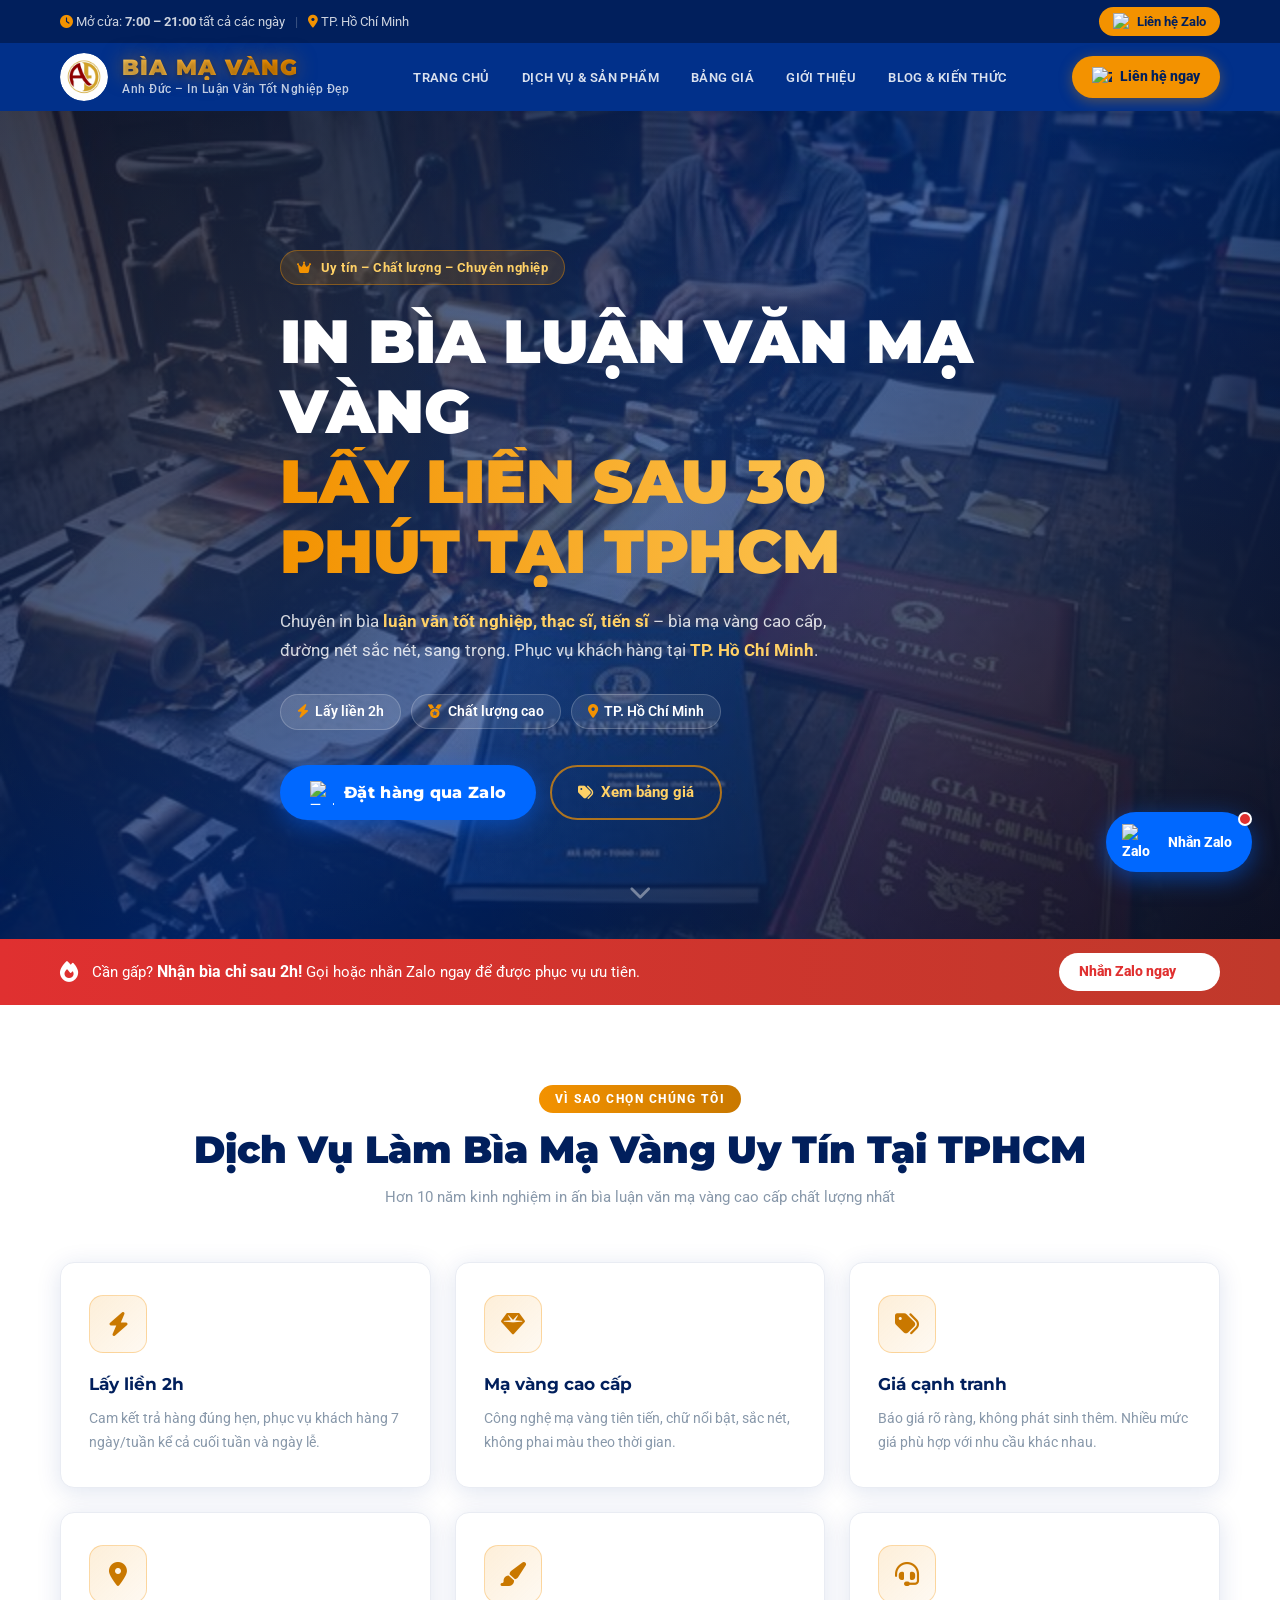
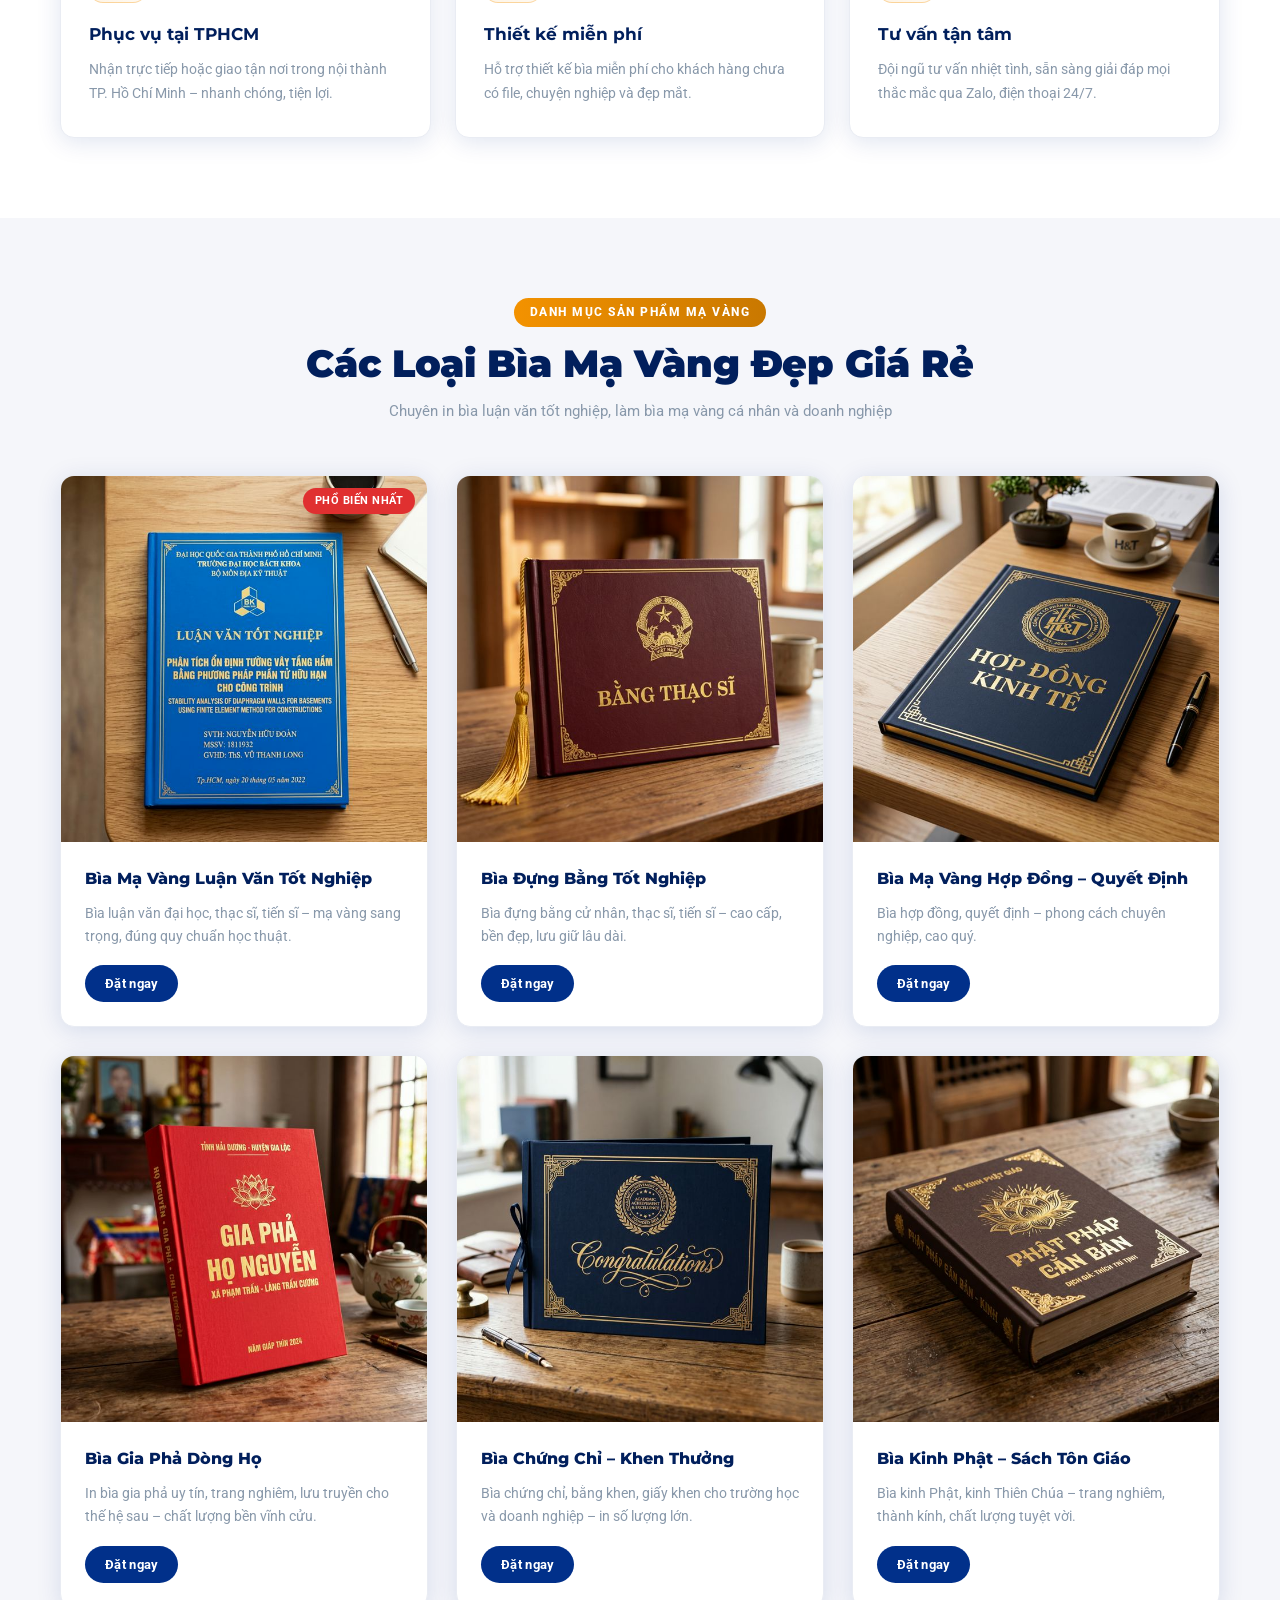
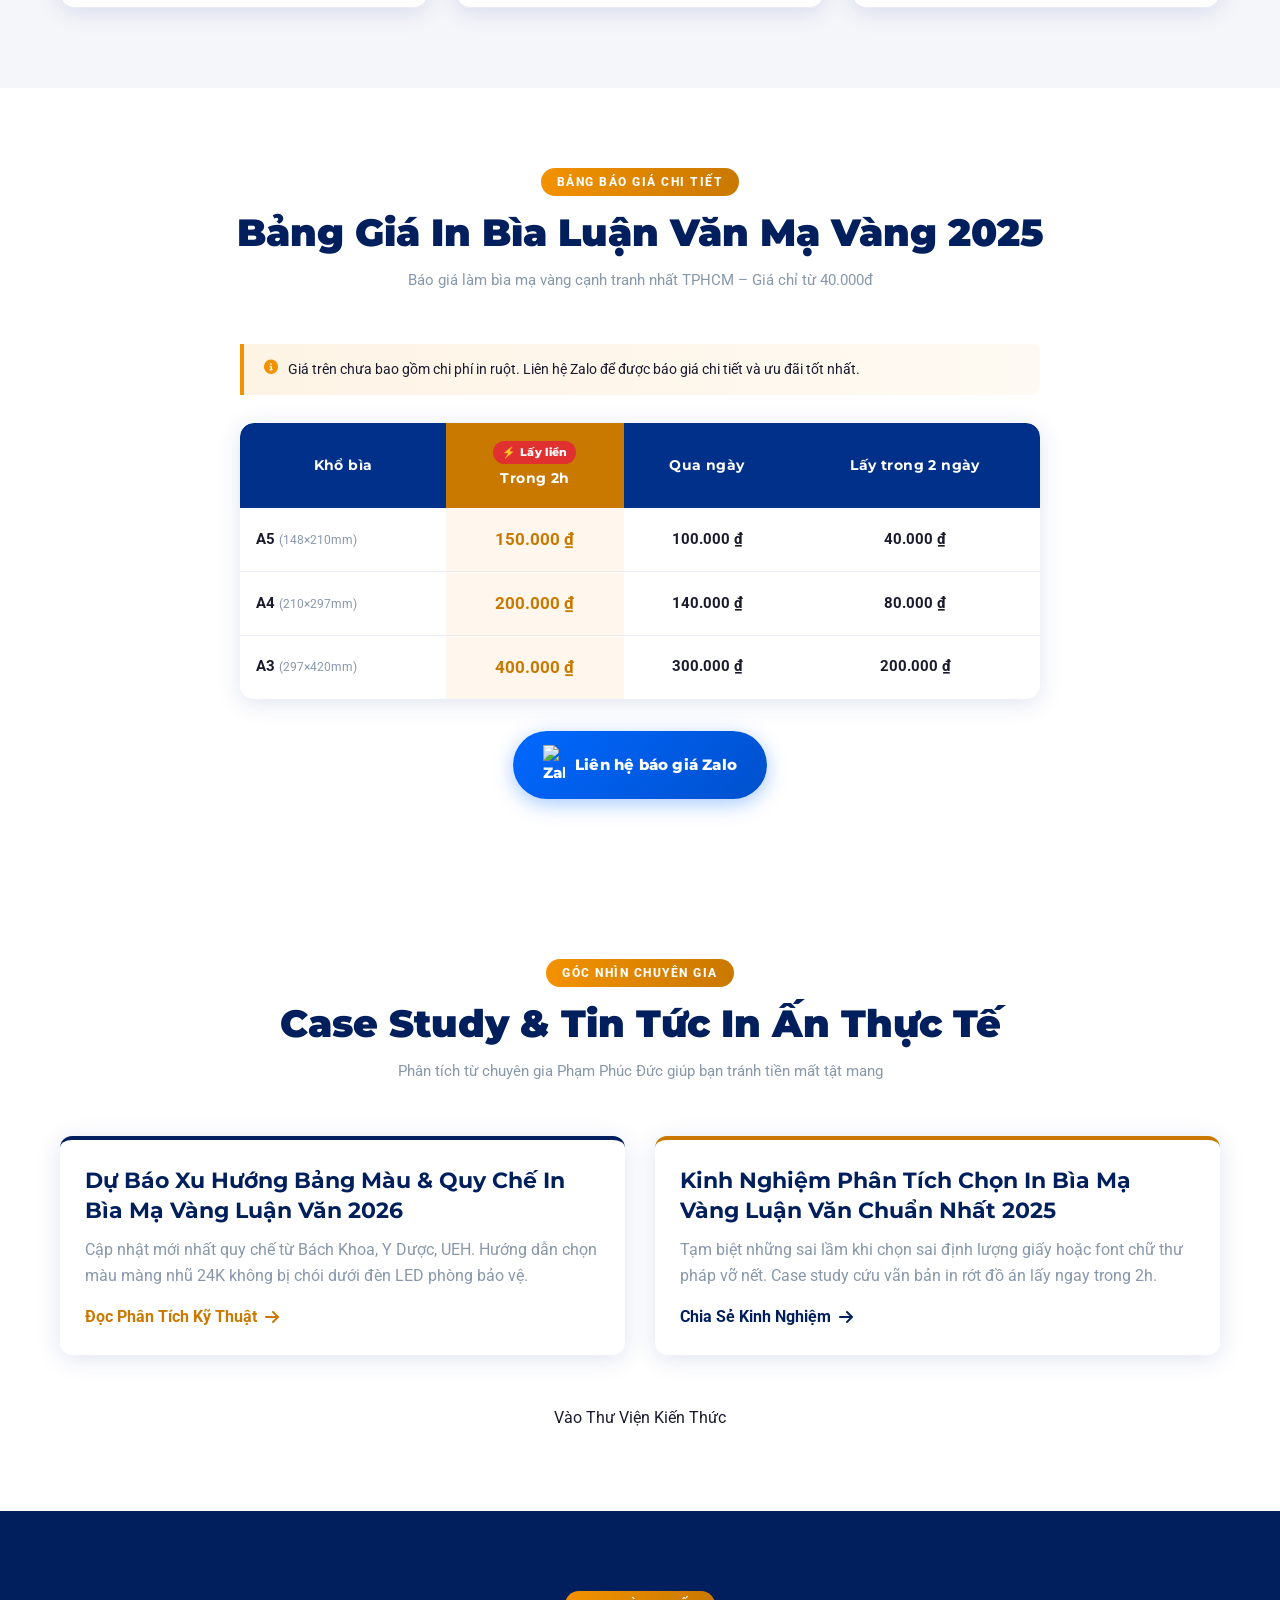
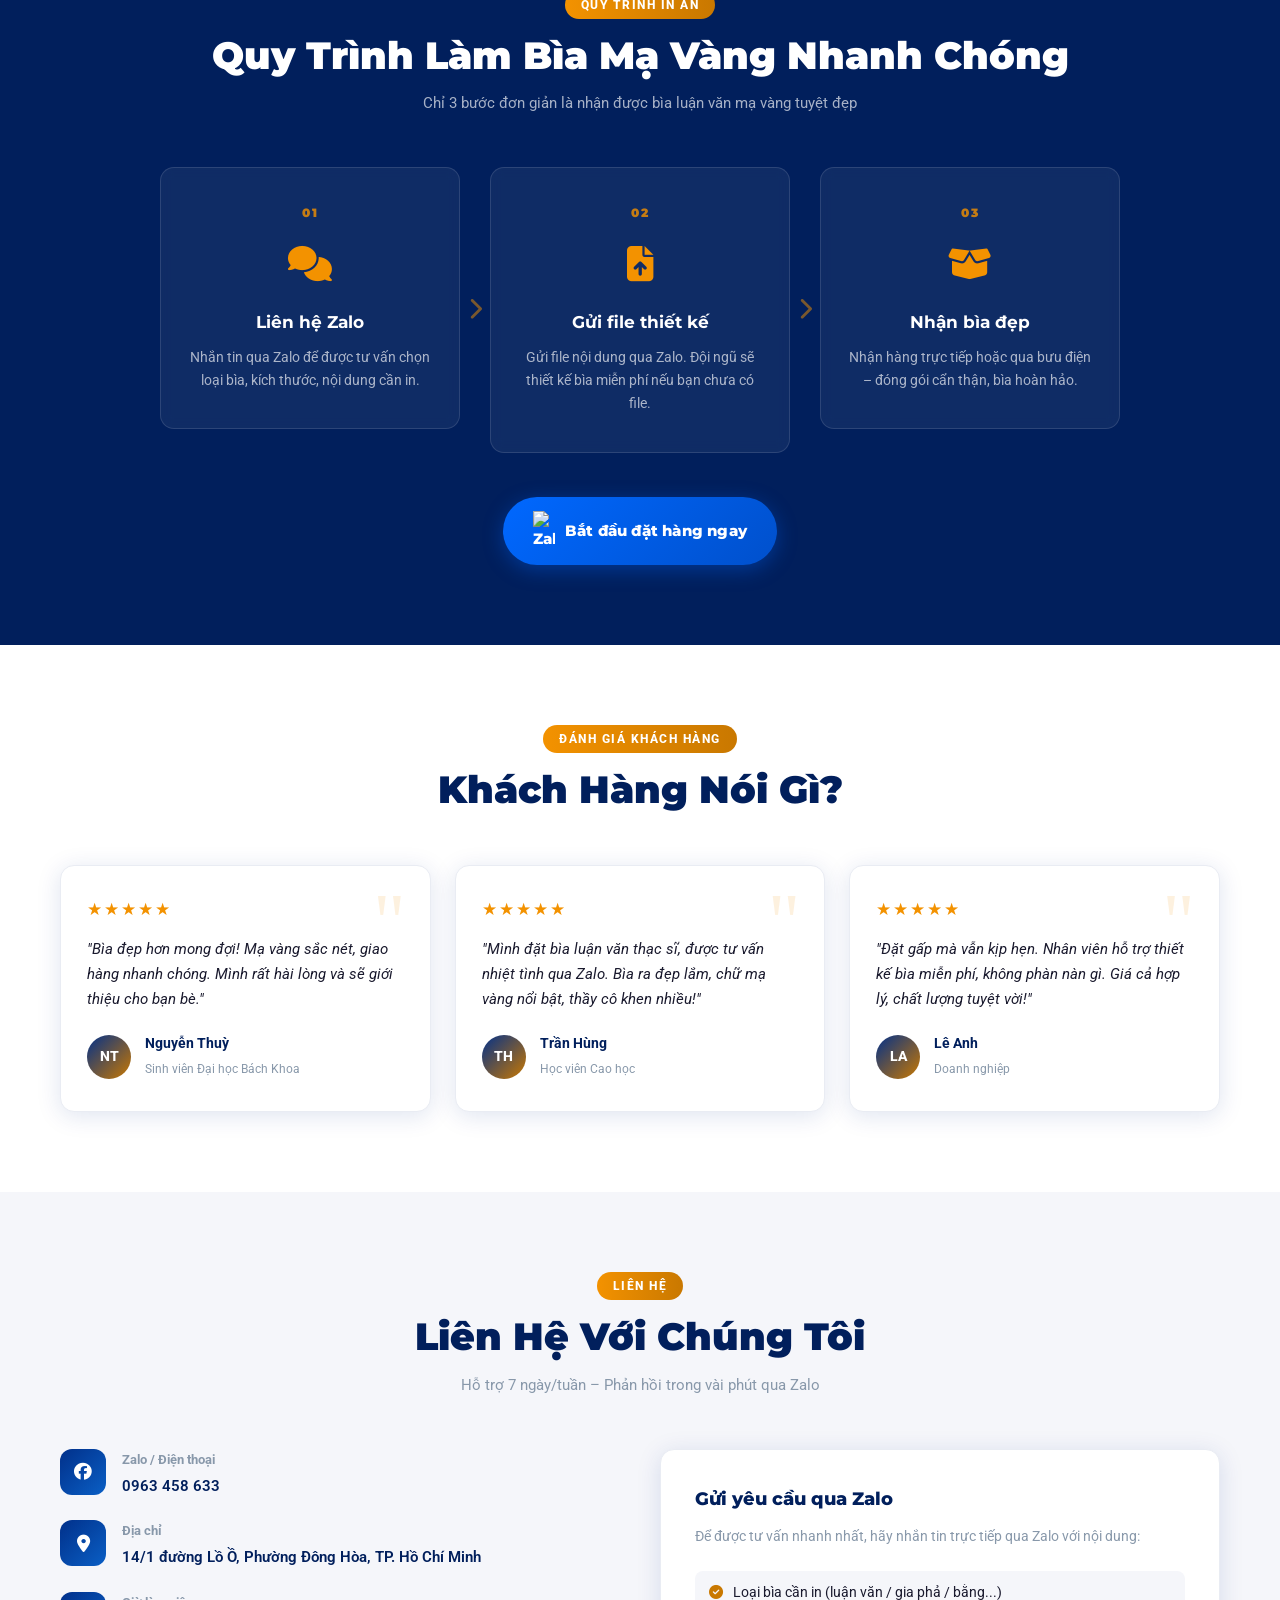
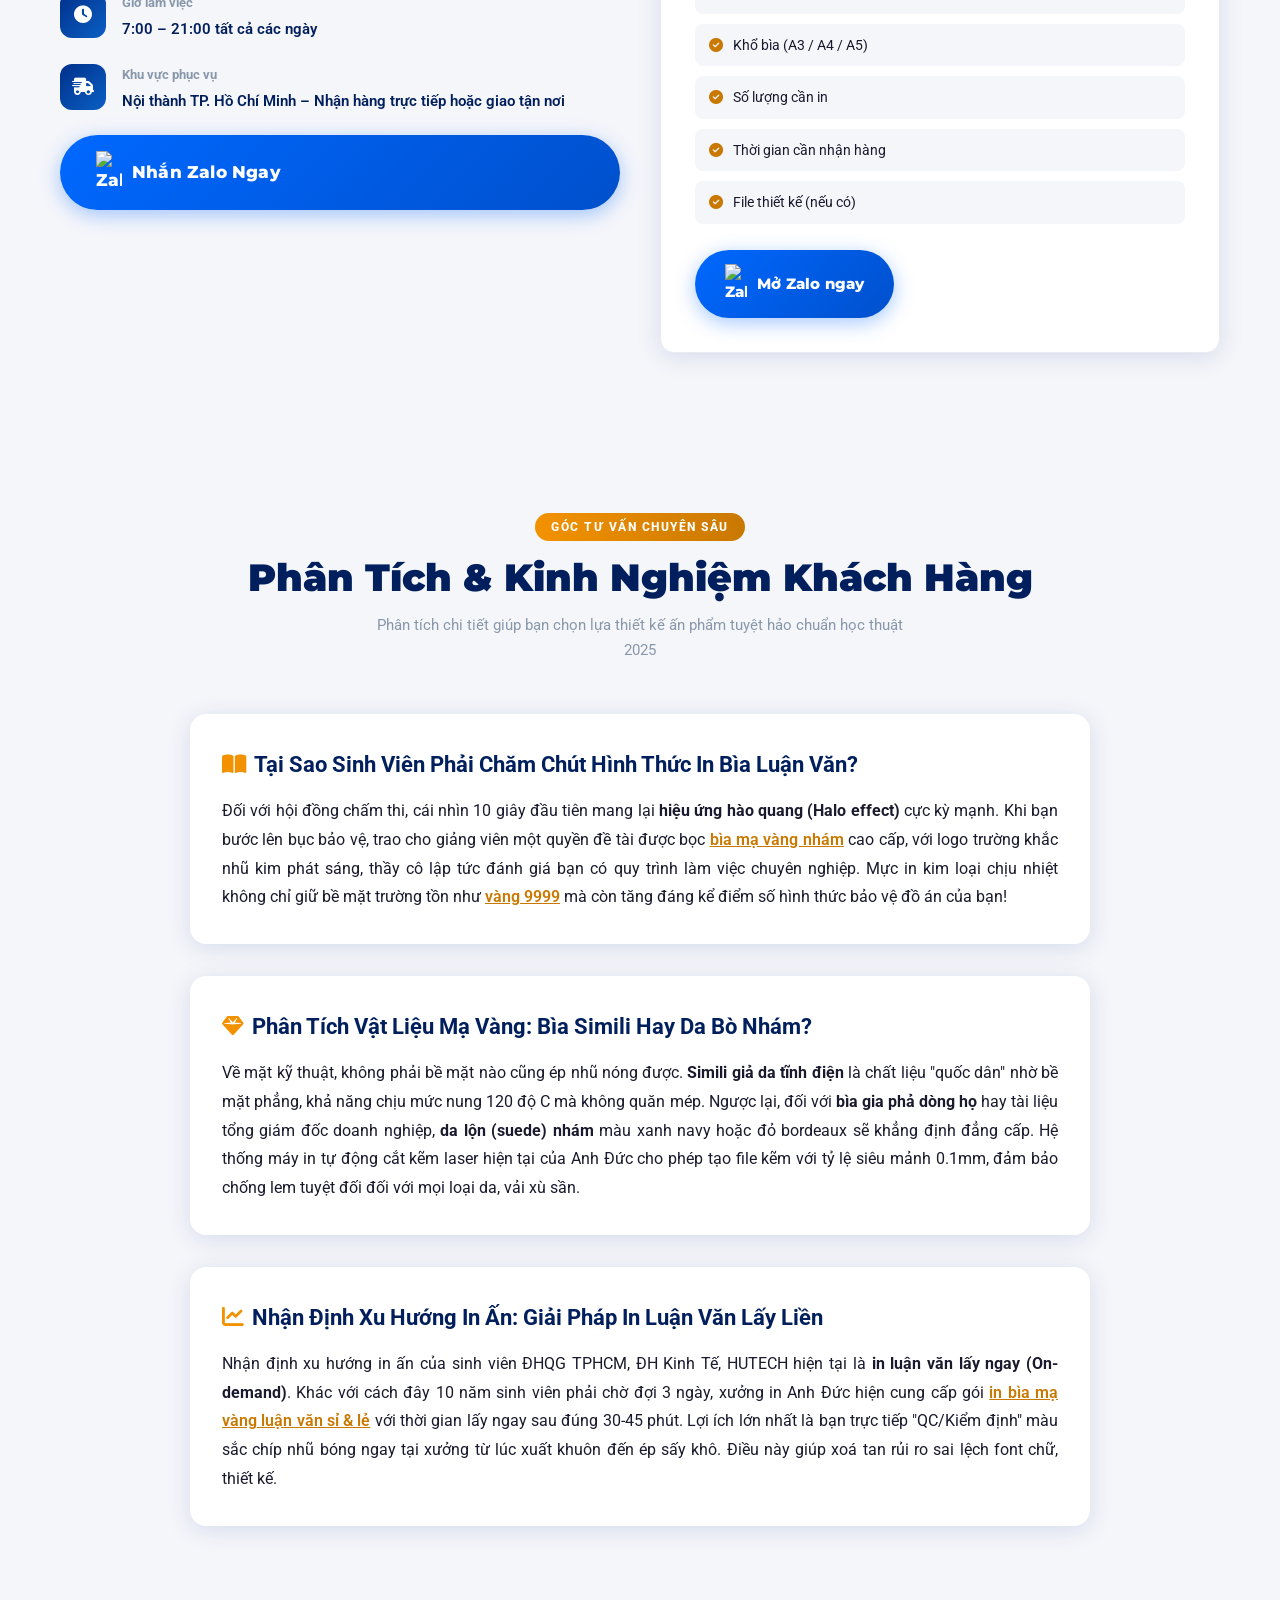
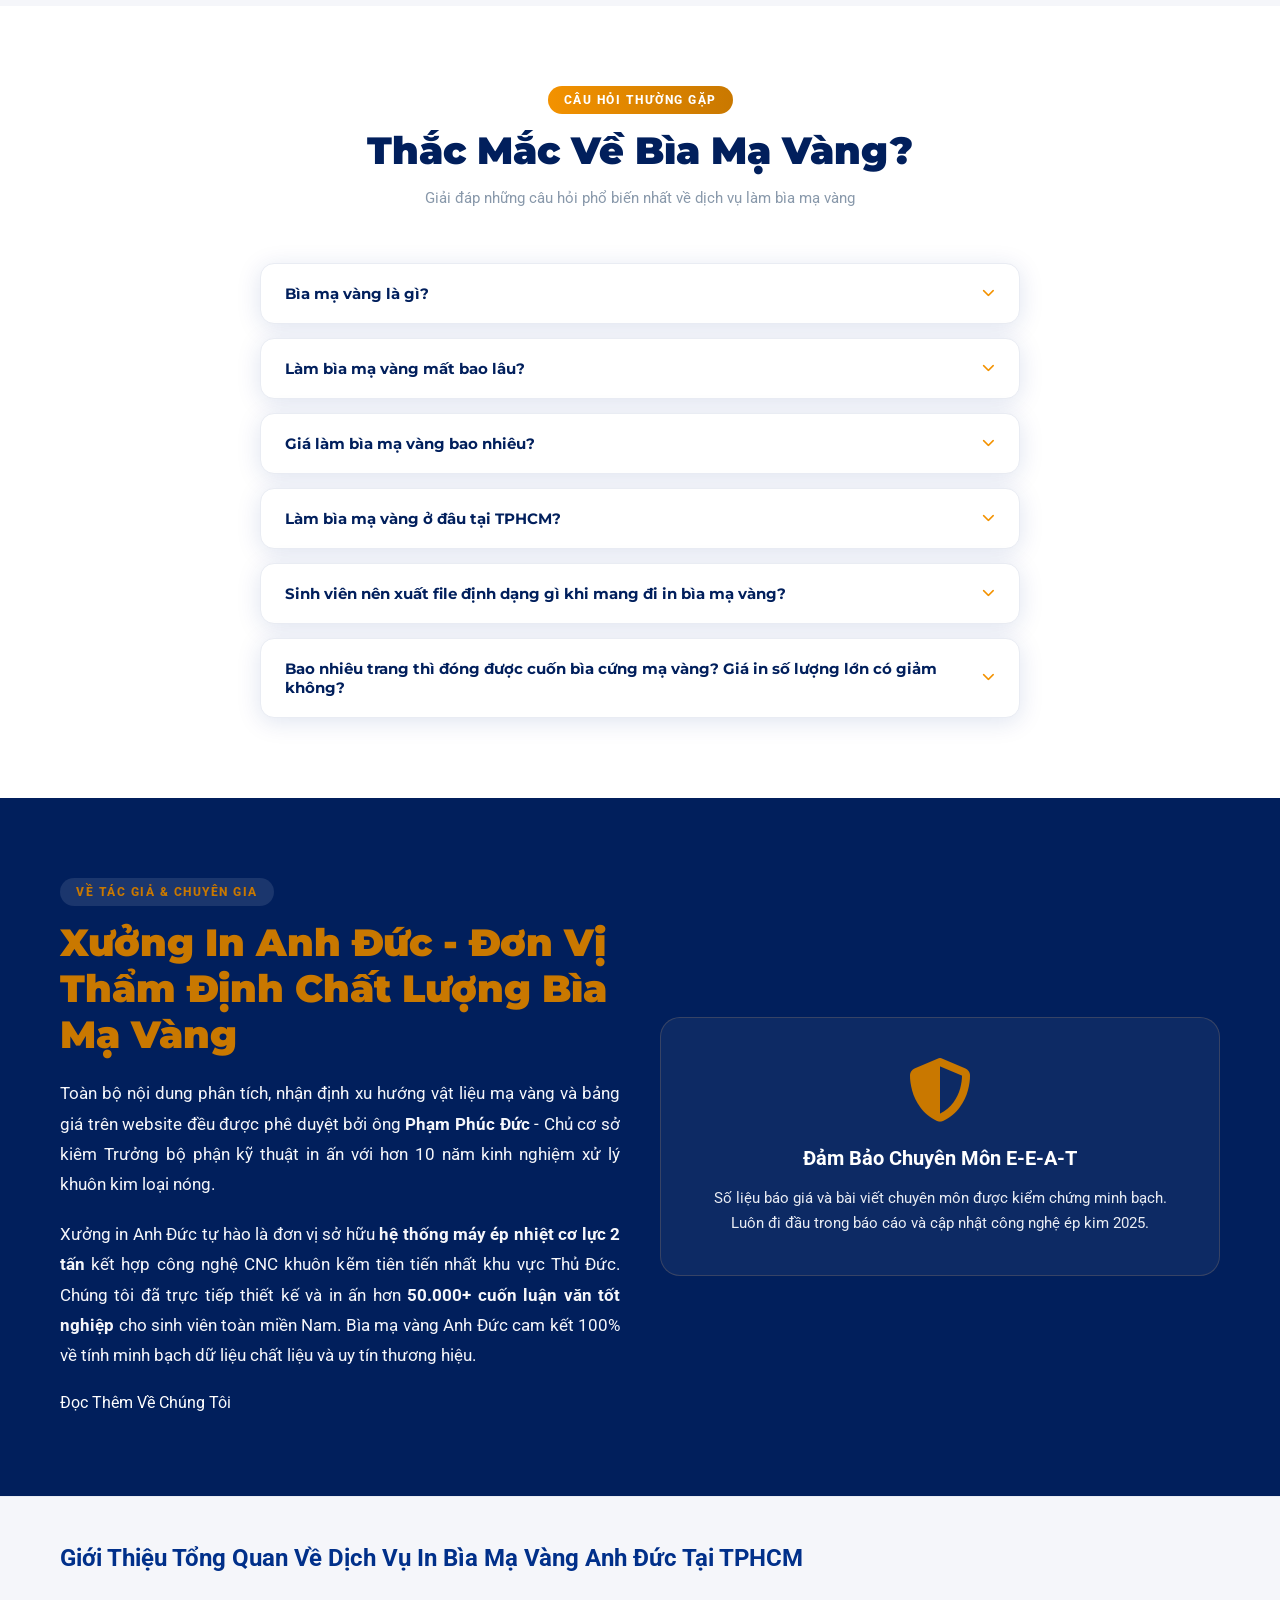
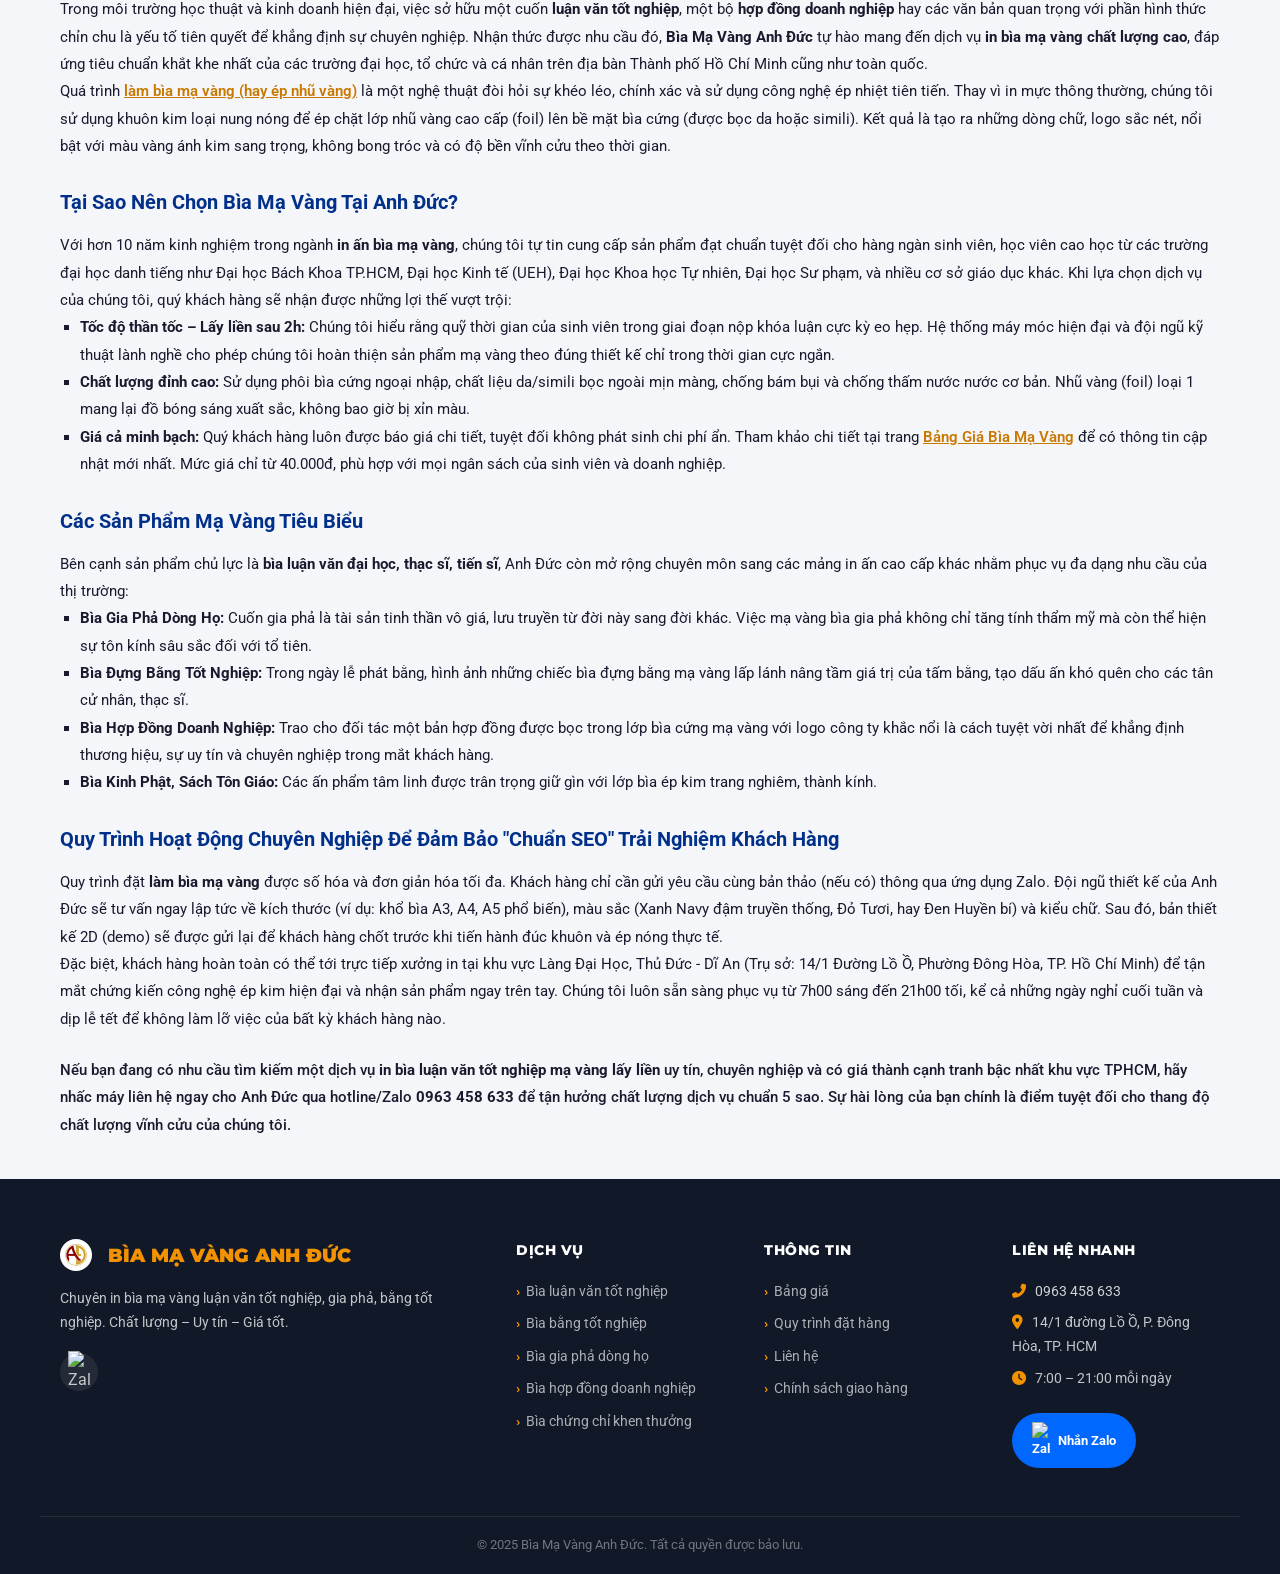
==== commit 1c828106: "fix(seo): replace index.html links with / to avoid Cloudflare redirect" ====
--- a/index.html
+++ b/index.html
@@ -21,7 +21,7 @@
   <!-- SEO Meta Tags -->
   <title>Bìa Mạ Vàng Anh Đức – In Bìa Luận Văn Tốt Nghiệp Đẹp | Lấy Liền TPHCM</title>
   <meta name="description"
-    content="In bìa mạ vàng luận văn, sổ sách, gia phả cao cấp tận xưởng TPHCM. Lấy liền 30 phút, giá siêu rẻ. Gọi ngay Hotline/Zalo: 0963.458.633 nhận ưu đãi!" />
+    content="In bìa mạ vàng luận văn, sổ sách, gia phả cao cấp tận xưởng TPHCM. Lấy liền 2h, giá siêu rẻ. Gọi ngay Hotline/Zalo: 0963.458.633 nhận ưu đãi!" />
   <meta name="keywords"
     content="bìa mạ vàng, làm bìa mạ vàng, in bìa mạ vàng, bìa mạ vàng luận văn, in bìa luận văn, bìa luận văn tốt nghiệp, bìa thạc sĩ, bìa tiến sĩ, in bìa đẹp TPHCM, bìa mạ vàng lấy liền, bìa mạ vàng giá rẻ, làm bìa mạ vàng TPHCM" />
   <meta name="robots" content="index, follow" />
@@ -38,7 +38,7 @@
   <meta property="og:site_name" content="Bìa Mạ Vàng Anh Đức" />
   <meta property="og:title" content="Bìa Mạ Vàng Anh Đức – In Bìa Luận Văn Tốt Nghiệp Đẹp | Lấy Liền TPHCM" />
   <meta property="og:description"
-    content="In bìa mạ vàng luận văn, sổ sách, gia phả cao cấp tận xưởng TPHCM. Lấy liền 30 phút, giá siêu rẻ. Gọi ngay Hotline/Zalo: 0963.458.633 nhận ưu đãi!" />
+    content="In bìa mạ vàng luận văn, sổ sách, gia phả cao cấp tận xưởng TPHCM. Lấy liền 2h, giá siêu rẻ. Gọi ngay Hotline/Zalo: 0963.458.633 nhận ưu đãi!" />
   <meta property="og:url" content="https://lambiamavang.com/" />
   <meta property="og:image" content="https://lambiamavang.com/banner.png" />
   <meta property="og:image:width" content="1200" />
@@ -48,7 +48,7 @@
   <!-- Twitter Card -->
   <meta name="twitter:card" content="summary_large_image" />
   <meta name="twitter:title" content="Bìa Mạ Vàng Anh Đức – In Bìa Luận Văn Tốt Nghiệp Đẹp" />
-  <meta name="twitter:description" content="Dịch vụ in bìa mạ vàng lấy liền 30 phút tại TPHCM. Giá chỉ từ 60.000đ." />
+  <meta name="twitter:description" content="Dịch vụ in bìa mạ vàng lấy liền 2h tại TPHCM. Giá chỉ từ 40.000đ." />
   <meta name="twitter:image" content="https://lambiamavang.com/banner.png" />
 
   <!-- Schema.org JSON-LD -->
@@ -157,7 +157,7 @@
         "name": "Làm bìa mạ vàng mất bao lâu?",
         "acceptedAnswer": {
           "@type": "Answer",
-          "text": "Tại Bìa Mạ Vàng Anh Đức, chúng tôi cam kết giao bìa mạ vàng lấy liền chỉ sau 30 phút cho trường hợp gấp. Thông thường, đơn hàng được hoàn thành trong 1-2 ngày làm việc với giá ưu đãi hơn."
+          "text": "Tại Bìa Mạ Vàng Anh Đức, chúng tôi cam kết giao bìa mạ vàng lấy liền chỉ sau 2h cho trường hợp gấp. Thông thường, đơn hàng được hoàn thành trong 1-2 ngày làm việc với giá ưu đãi hơn."
         }
       },
       {
@@ -165,7 +165,7 @@
         "name": "Giá làm bìa mạ vàng bao nhiêu?",
         "acceptedAnswer": {
           "@type": "Answer",
-          "text": "Giá bìa mạ vàng dao động từ 60.000đ đến 400.000đ tùy theo kích thước (A3/A4/A5) và thời gian giao hàng. Bìa A4 lấy liền 30 phút giá 250.000đ, lấy trong 1 ngày giá 200.000đ, lấy trong 2 ngày giá 150.000đ."
+          "text": "Giá bìa mạ vàng dao động từ 40.000đ đến 400.000đ tùy theo kích thước (A3/A4/A5) và thời gian giao hàng. Bìa A4 lấy liền 2h giá 250.000đ, lấy trong 1 ngày giá 200.000đ, lấy trong 2 ngày giá 150.000đ."
         }
       },
       {
@@ -200,12 +200,12 @@
     "@context": "https://schema.org",
     "@type": "Product",
     "name": "Bìa Mạ Vàng Luận Văn Tốt Nghiệp",
-    "description": "Dịch vụ in bìa mạ vàng luận văn tốt nghiệp đại học, thạc sĩ, tiến sĩ - chất lượng cao, lấy liền 30 phút tại TPHCM",
+    "description": "Dịch vụ in bìa mạ vàng luận văn tốt nghiệp đại học, thạc sĩ, tiến sĩ - chất lượng cao, lấy liền 2h tại TPHCM",
     "image": "https://lambiamavang.com/lv_bachkhoa.png",
     "brand": {"@type": "Brand", "name": "Bìa Mạ Vàng Anh Đức"},
     "offers": {
       "@type": "AggregateOffer",
-      "lowPrice": "60000",
+      "lowPrice": "40000",
       "highPrice": "400000",
       "priceCurrency": "VND",
       "availability": "https://schema.org/InStock",
@@ -280,8 +280,8 @@
       </a>
 
       <nav class="nav" id="mainNav">
-        <a href="index.html" class="nav-link" id="nav-dichvu">Trang Chủ</a>
-        <a href="index.html#san-pham" class="nav-link" id="nav-sanpham">Dịch Vụ & Sản Phẩm</a>
+        <a href="/" class="nav-link" id="nav-dichvu">Trang Chủ</a>
+        <a href="/#san-pham" class="nav-link" id="nav-sanpham">Dịch Vụ & Sản Phẩm</a>
         <a href="bang-gia-bia-ma-vang.html" class="nav-link" id="nav-bangia">Bảng Giá</a>
         <a href="gioi-thieu.html" class="nav-link" id="nav-hinhthuc">Giới Thiệu</a>
         <a href="blog.html" class="nav-link" id="nav-lienhe">Blog & Kiến Thức</a>
@@ -329,7 +329,7 @@
         đường nét sắc nét, sang trọng. Phục vụ khách hàng tại <strong>TP. Hồ Chí Minh</strong>.
       </p>
       <div class="hero-tags">
-        <span class="hero-tag"><i class="fas fa-bolt"></i> Lấy liền 30 phút</span>
+        <span class="hero-tag"><i class="fas fa-bolt"></i> Lấy liền 2h</span>
         <span class="hero-tag"><i class="fas fa-medal"></i> Chất lượng cao</span>
         <span class="hero-tag"><i class="fas fa-map-marker-alt"></i> TP. Hồ Chí Minh</span>
       </div>
@@ -353,7 +353,7 @@
   <div class="urgency-bar">
     <div class="container urgency-inner">
       <i class="fas fa-fire"></i>
-      <span>Cần gấp? <strong>Nhận bìa chỉ sau 30 phút!</strong> Gọi hoặc nhắn Zalo ngay để được phục vụ ưu tiên.</span>
+      <span>Cần gấp? <strong>Nhận bìa chỉ sau 2h!</strong> Gọi hoặc nhắn Zalo ngay để được phục vụ ưu tiên.</span>
       <a href="https://zalo.me/0963458633" target="_blank" rel="noopener" class="urgency-btn" id="urgency-zalo-btn">
         Nhắn Zalo ngay <i class="fas fa-arrow-right"></i>
       </a>
@@ -371,7 +371,7 @@
       <div class="features-grid">
         <div class="feature-card" id="feat-speed">
           <div class="feature-icon gold"><i class="fas fa-bolt"></i></div>
-          <h3>Lấy liền 30 phút</h3>
+          <h3>Lấy liền 2h</h3>
           <p>Cam kết trả hàng đúng hẹn, phục vụ khách hàng 7 ngày/tuần kể cả cuối tuần và ngày lễ.</p>
         </div>
         <div class="feature-card" id="feat-quality">
@@ -500,7 +500,7 @@
       <div class="section-header">
         <span class="section-tag">BẢNG BÁO GIÁ CHI TIẾT</span>
         <h2 class="section-title">Bảng Giá In Bìa Luận Văn Mạ Vàng 2025</h2>
-        <p class="section-desc">Báo giá làm bìa mạ vàng cạnh tranh nhất TPHCM – Giá chỉ từ 60.000đ</p>
+        <p class="section-desc">Báo giá làm bìa mạ vàng cạnh tranh nhất TPHCM – Giá chỉ từ 40.000đ</p>
       </div>
       <div class="pricing-wrap">
         <div class="pricing-note">
@@ -513,9 +513,9 @@
               <tr>
                 <th>Khổ bìa</th>
                 <th class="highlight-col">
-                  <span class="badge-urgent">⚡ Lấy liền</span><br />30–60 phút
+                  <span class="badge-urgent">⚡ Lấy liền</span><br />Trong 2h
                 </th>
-                <th>Lấy trong 1 ngày</th>
+                <th>Qua ngày</th>
                 <th>Lấy trong 2 ngày</th>
               </tr>
             </thead>
@@ -524,13 +524,13 @@
                 <td><strong>A5</strong> <span class="size-dim">(148×210mm)</span></td>
                 <td class="highlight-col price-cell">150.000 ₫</td>
                 <td class="price-cell">100.000 ₫</td>
-                <td class="price-cell">60.000 ₫</td>
+                <td class="price-cell">40.000 ₫</td>
               </tr>
               <tr>
                 <td><strong>A4</strong> <span class="size-dim">(210×297mm)</span></td>
-                <td class="highlight-col price-cell">250.000 ₫</td>
-                <td class="price-cell">200.000 ₫</td>
-                <td class="price-cell">150.000 ₫</td>
+                <td class="highlight-col price-cell">200.000 ₫</td>
+                <td class="price-cell">140.000 ₫</td>
+                <td class="price-cell">80.000 ₫</td>
               </tr>
               <tr>
                 <td><strong>A3</strong> <span class="size-dim">(297×420mm)</span></td>
@@ -570,7 +570,7 @@
         <!-- Insight 2 -->
         <div style="background: var(--white); border-radius: 12px; padding: 25px; box-shadow: var(--shadow); border-top: 4px solid var(--gold-d);">
           <h3 style="color: var(--navy-d); font-family: var(--font-head); font-size: 1.35rem; line-height: 1.4; margin-bottom: 12px;">Kinh Nghiệm Phân Tích Chọn In Bìa Mạ Vàng Luận Văn Chuẩn Nhất 2025</h3>
-          <p style="color: var(--gray-3); line-height: 1.6; margin-bottom: 16px;">Tạm biệt những sai lầm khi chọn sai định lượng giấy hoặc font chữ thư pháp vỡ nết. Case study cứu vãn bản in rớt đồ án lấy ngay trong 30 phút.</p>
+          <p style="color: var(--gray-3); line-height: 1.6; margin-bottom: 16px;">Tạm biệt những sai lầm khi chọn sai định lượng giấy hoặc font chữ thư pháp vỡ nết. Case study cứu vãn bản in rớt đồ án lấy ngay trong 2h.</p>
           <a href="kinh-nghiem-in-bia-ma-vang.html" style="color: var(--navy-d); font-weight: bold; text-decoration: none; display: inline-flex; align-items: center; gap: 8px;">Chia Sẻ Kinh Nghiệm <i class="fas fa-arrow-right"></i></a>
         </div>
       </div>
@@ -810,7 +810,7 @@
             <i class="fas fa-chevron-down"></i>
           </button>
           <div class="faq-answer">
-            <p>Tại Bìa Mạ Vàng Anh Đức, chúng tôi cam kết giao <strong>bìa mạ vàng lấy liền chỉ sau 30 phút</strong> cho
+            <p>Tại Bìa Mạ Vàng Anh Đức, chúng tôi cam kết giao <strong>bìa mạ vàng lấy liền chỉ sau 2h</strong> cho
               trường hợp gấp. Với đơn hàng thông thường, thời gian <strong>làm bìa mạ vàng</strong> là 1-2 ngày làm việc
               với giá ưu đãi hơn. Phục vụ 7 ngày/tuần, kể cả ngày lễ và cuối tuần.</p>
           </div>
@@ -821,8 +821,8 @@
             <i class="fas fa-chevron-down"></i>
           </button>
           <div class="faq-answer">
-            <p>Giá <strong>bìa mạ vàng</strong> dao động từ <strong>60.000đ đến 400.000đ</strong> tùy theo kích thước
-              (A3/A4/A5) và thời gian giao hàng. Ví dụ: bìa A4 lấy liền 30 phút giá 250.000đ, lấy trong 1 ngày giá
+            <p>Giá <strong>bìa mạ vàng</strong> dao động từ <strong>40.000đ đến 400.000đ</strong> tùy theo kích thước
+              (A3/A4/A5) và thời gian giao hàng. Ví dụ: bìa A4 lấy liền 2h giá 250.000đ, lấy trong 1 ngày giá
               200.000đ, lấy trong 2 ngày chỉ 150.000đ. Liên hệ Zalo để được báo giá chi tiết và ưu đãi đặc biệt khi
               <strong>làm bìa mạ vàng</strong> số lượng lớn.</p>
           </div>
@@ -902,9 +902,9 @@
         Với hơn 10 năm kinh nghiệm trong ngành <strong>in ấn bìa mạ vàng</strong>, chúng tôi tự tin cung cấp sản phẩm đạt chuẩn tuyệt đối cho hàng ngàn sinh viên, học viên cao học từ các trường đại học danh tiếng như Đại học Bách Khoa TP.HCM, Đại học Kinh tế (UEH), Đại học Khoa học Tự nhiên, Đại học Sư phạm, và nhiều cơ sở giáo dục khác. Khi lựa chọn dịch vụ của chúng tôi, quý khách hàng sẽ nhận được những lợi thế vượt trội:
       </p>
       <ul style="padding-left: 20px; list-style-type: square; margin-bottom: 16px;">
-        <li><strong>Tốc độ thần tốc – Lấy liền sau 30 phút:</strong> Chúng tôi hiểu rằng quỹ thời gian của sinh viên trong giai đoạn nộp khóa luận cực kỳ eo hẹp. Hệ thống máy móc hiện đại và đội ngũ kỹ thuật lành nghề cho phép chúng tôi hoàn thiện sản phẩm mạ vàng theo đúng thiết kế chỉ trong thời gian cực ngắn.</li>
+        <li><strong>Tốc độ thần tốc – Lấy liền sau 2h:</strong> Chúng tôi hiểu rằng quỹ thời gian của sinh viên trong giai đoạn nộp khóa luận cực kỳ eo hẹp. Hệ thống máy móc hiện đại và đội ngũ kỹ thuật lành nghề cho phép chúng tôi hoàn thiện sản phẩm mạ vàng theo đúng thiết kế chỉ trong thời gian cực ngắn.</li>
         <li><strong>Chất lượng đỉnh cao:</strong> Sử dụng phôi bìa cứng ngoại nhập, chất liệu da/simili bọc ngoài mịn màng, chống bám bụi và chống thấm nước nước cơ bản. Nhũ vàng (foil) loại 1 mang lại đồ bóng sáng xuất sắc, không bao giờ bị xỉn màu.</li>
-        <li><strong>Giá cả minh bạch:</strong> Quý khách hàng luôn được báo giá chi tiết, tuyệt đối không phát sinh chi phí ẩn. Tham khảo chi tiết tại trang <a itemprop="url" href="bang-gia-bia-ma-vang.html" style="color: var(--gold-d); font-weight: 600; text-decoration: underline;">Bảng Giá Bìa Mạ Vàng</a> để có thông tin cập nhật mới nhất. Mức giá chỉ từ 60.000đ, phù hợp với mọi ngân sách của sinh viên và doanh nghiệp.</li>
+        <li><strong>Giá cả minh bạch:</strong> Quý khách hàng luôn được báo giá chi tiết, tuyệt đối không phát sinh chi phí ẩn. Tham khảo chi tiết tại trang <a itemprop="url" href="bang-gia-bia-ma-vang.html" style="color: var(--gold-d); font-weight: 600; text-decoration: underline;">Bảng Giá Bìa Mạ Vàng</a> để có thông tin cập nhật mới nhất. Mức giá chỉ từ 40.000đ, phù hợp với mọi ngân sách của sinh viên và doanh nghiệp.</li>
       </ul>
 
       <h3 style="font-size: 1.25rem; color: var(--navy); margin: 24px 0 12px;">Các Sản Phẩm Mạ Vàng Tiêu Biểu</h3>
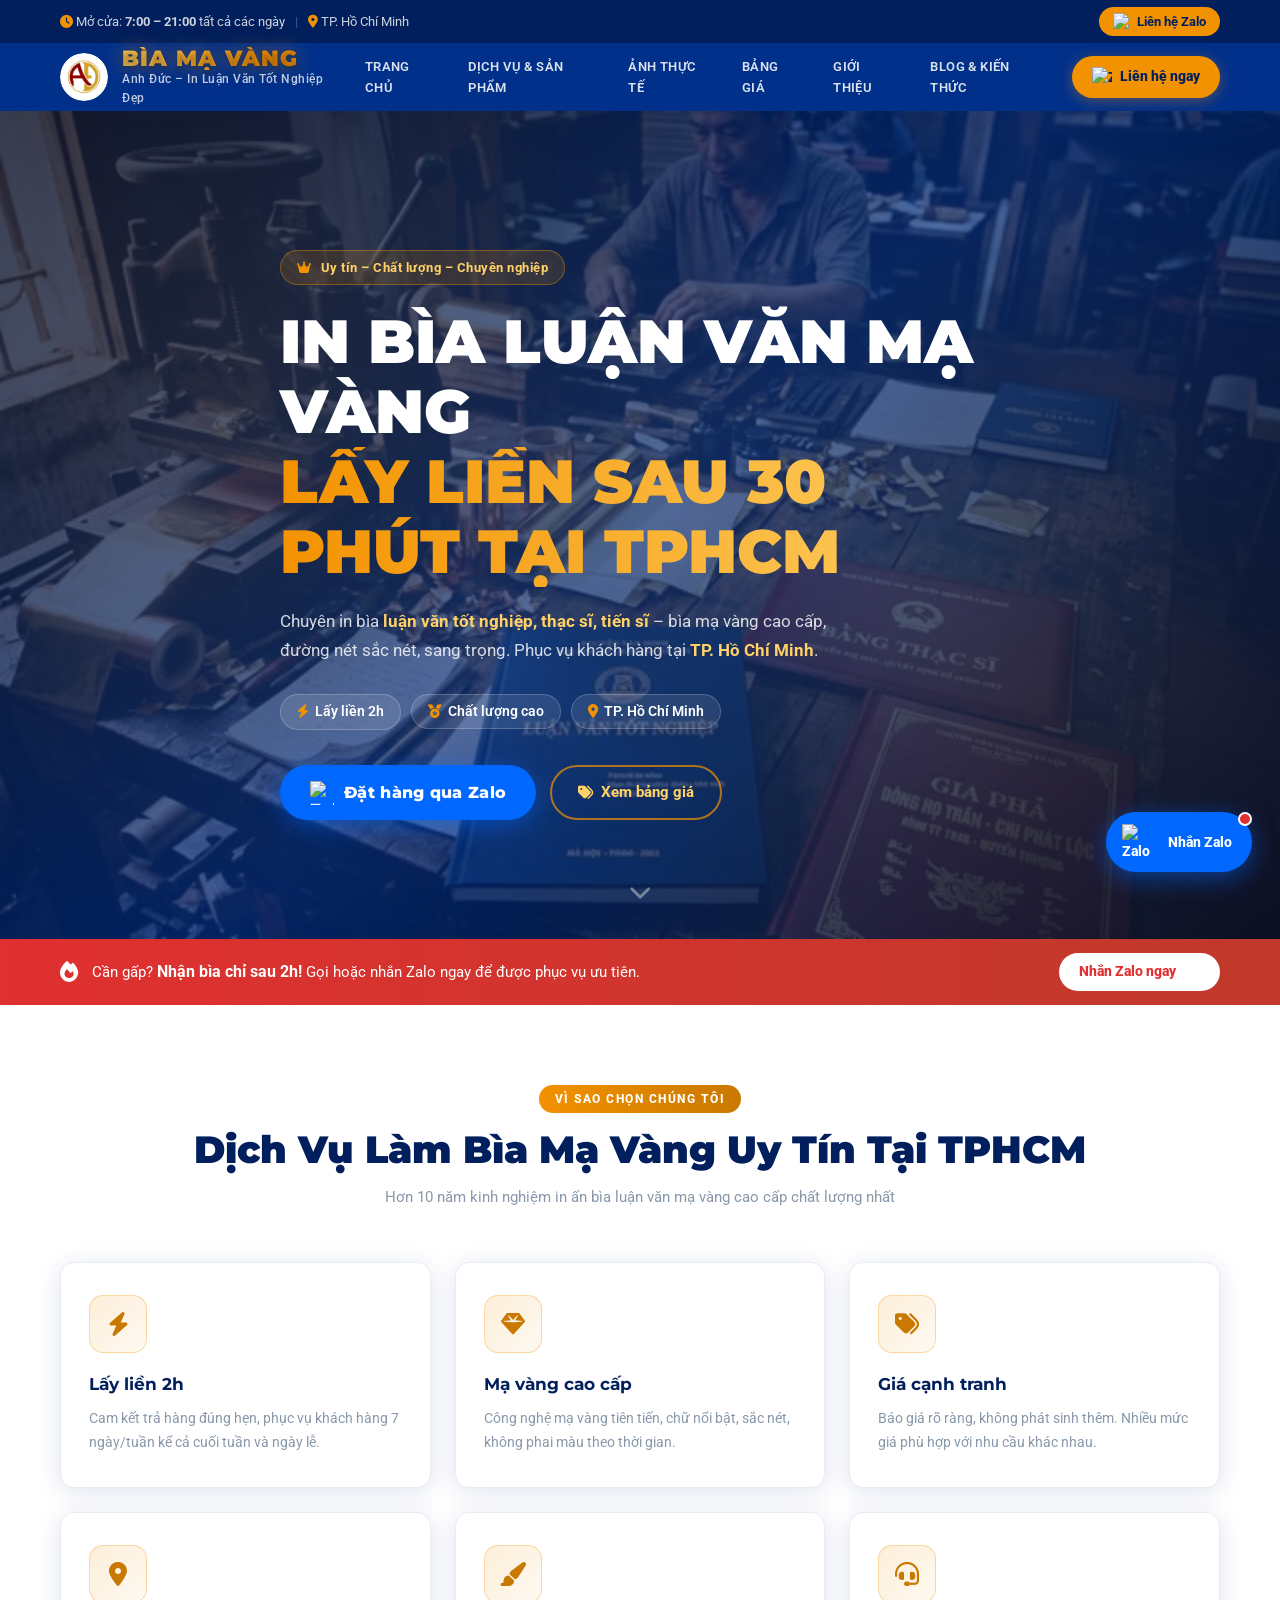
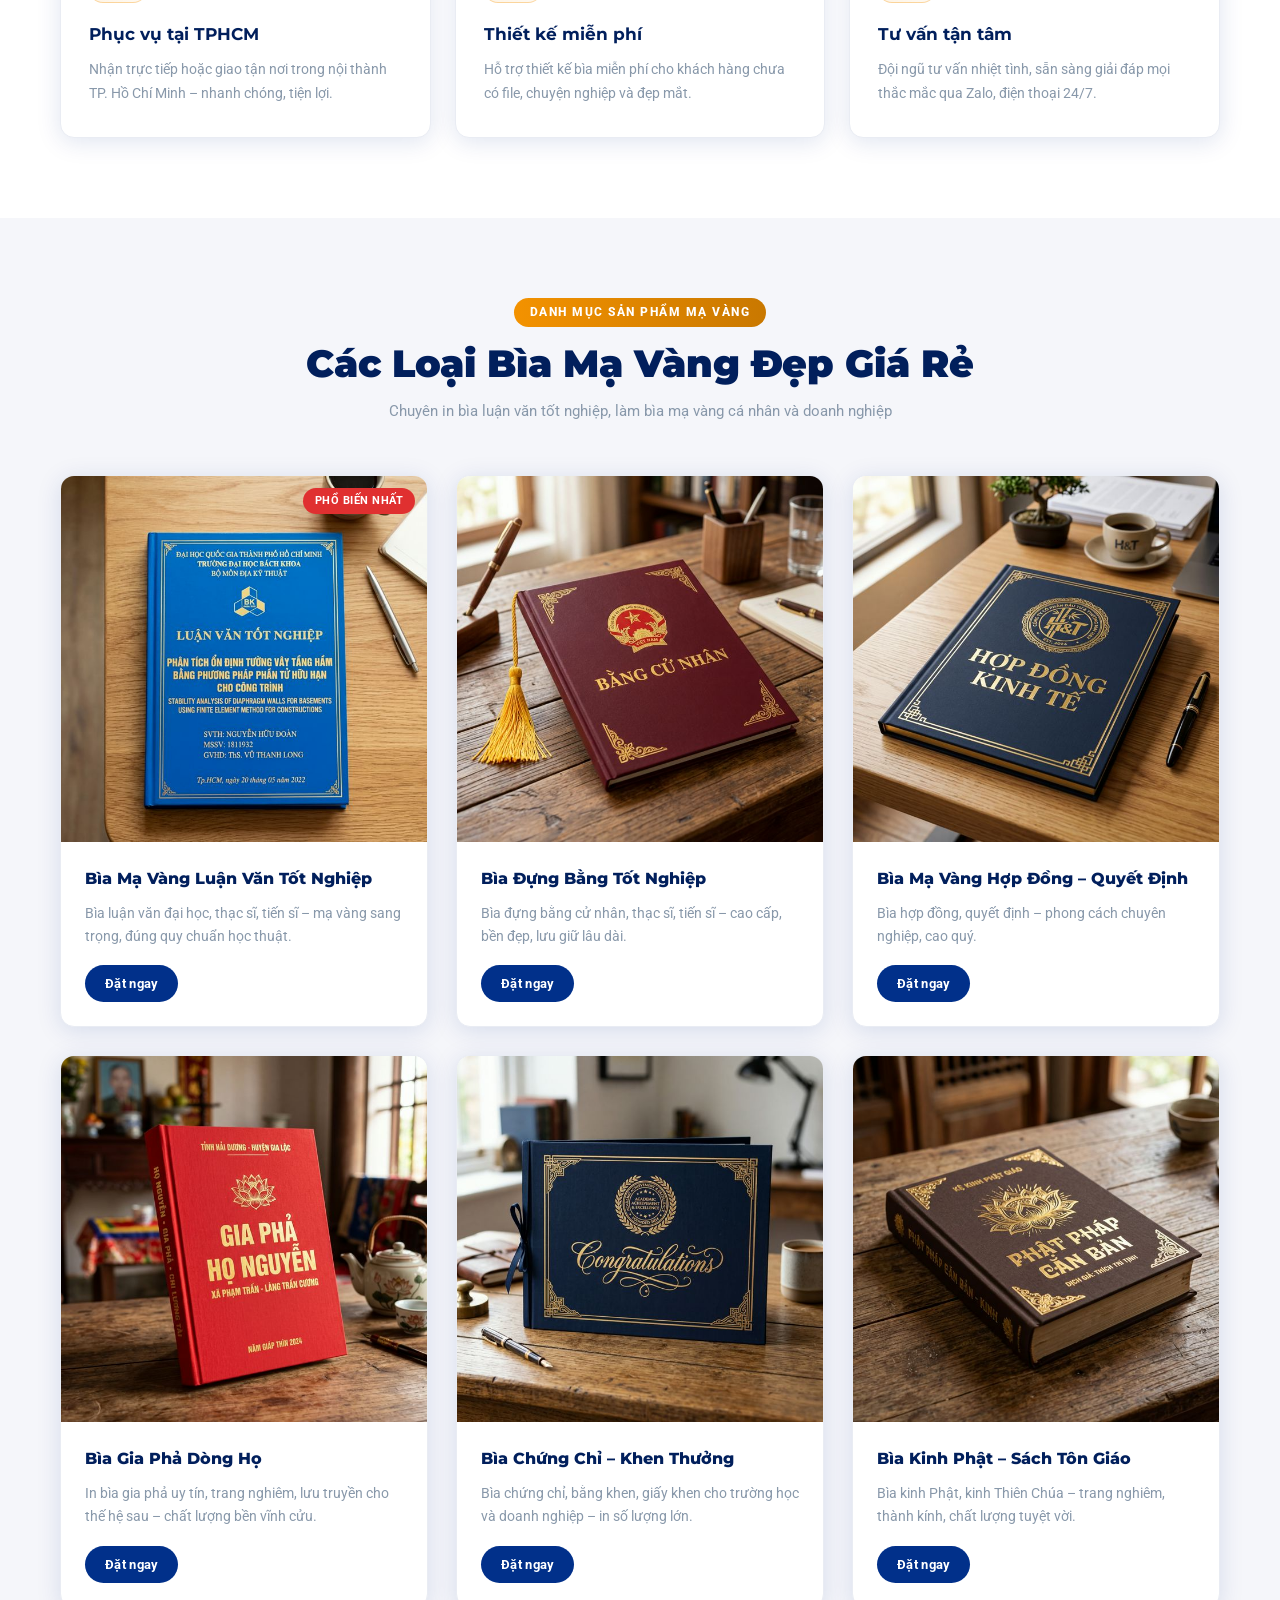
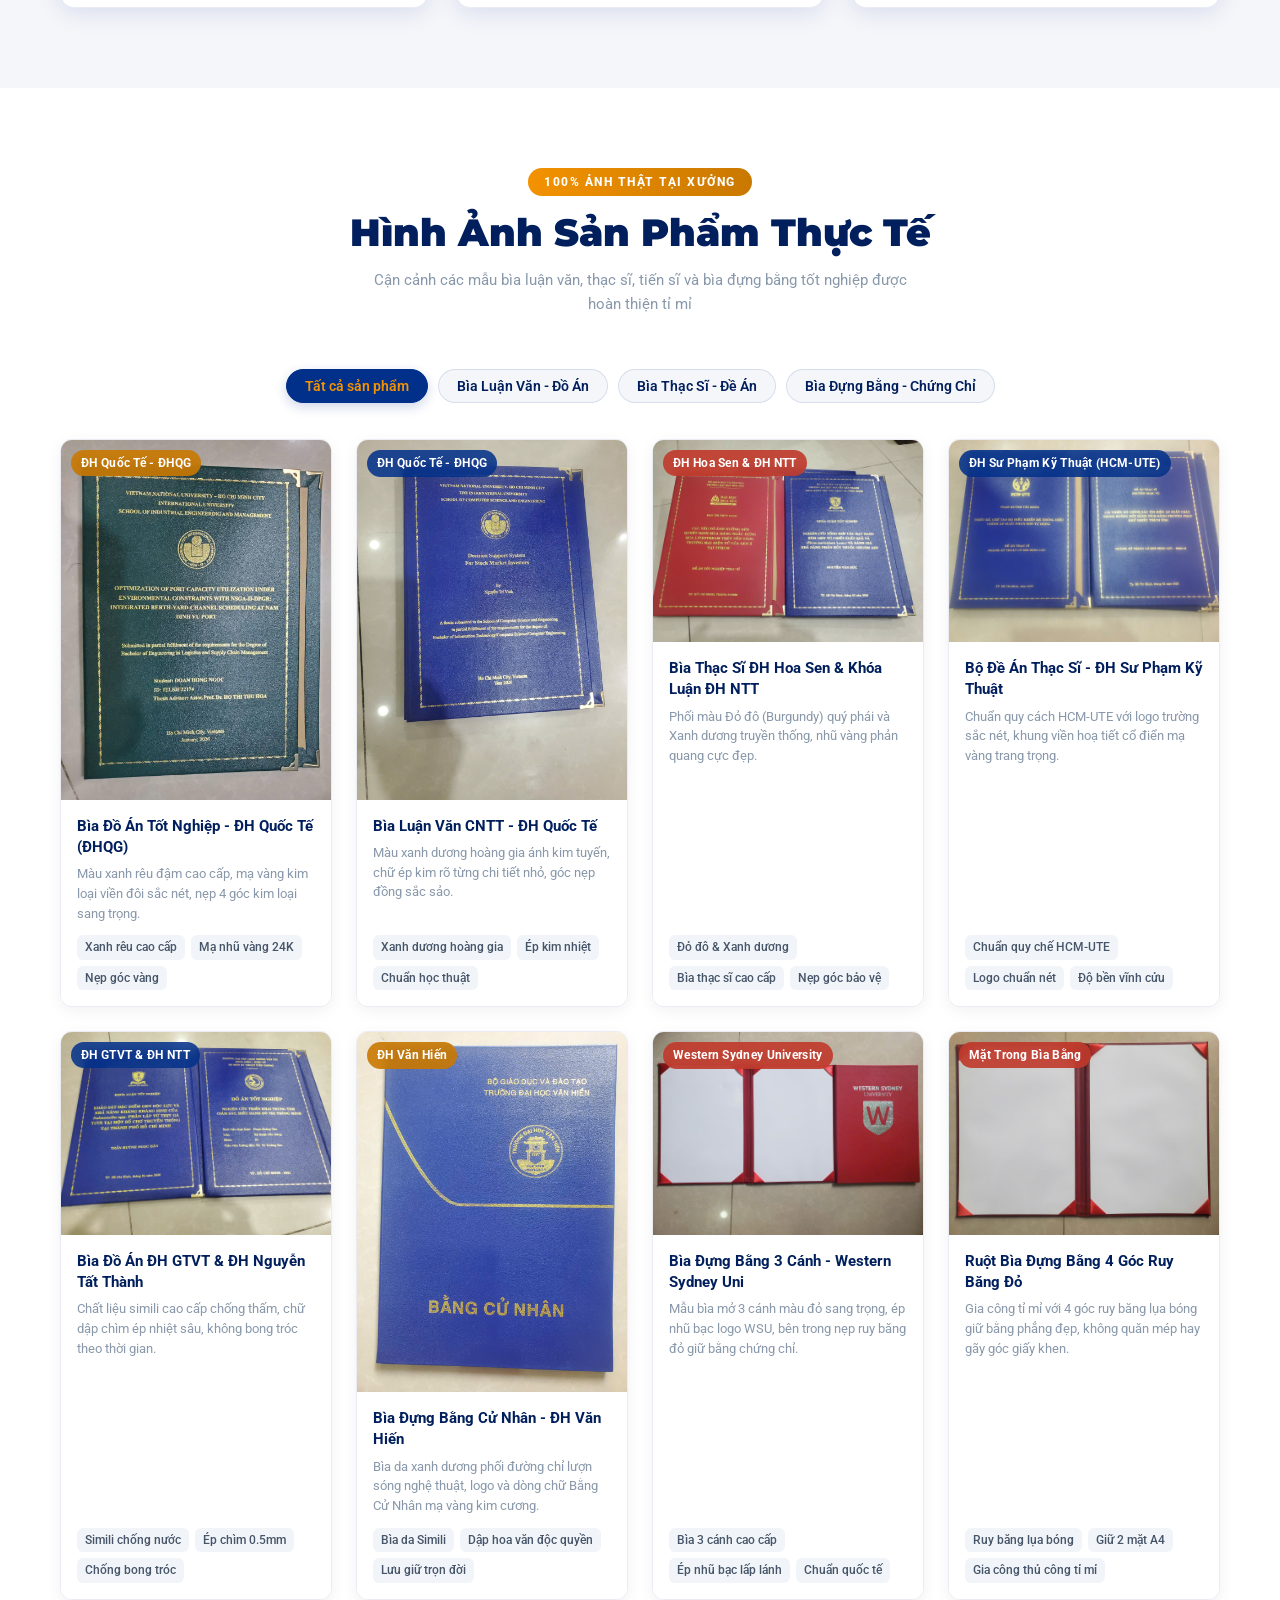
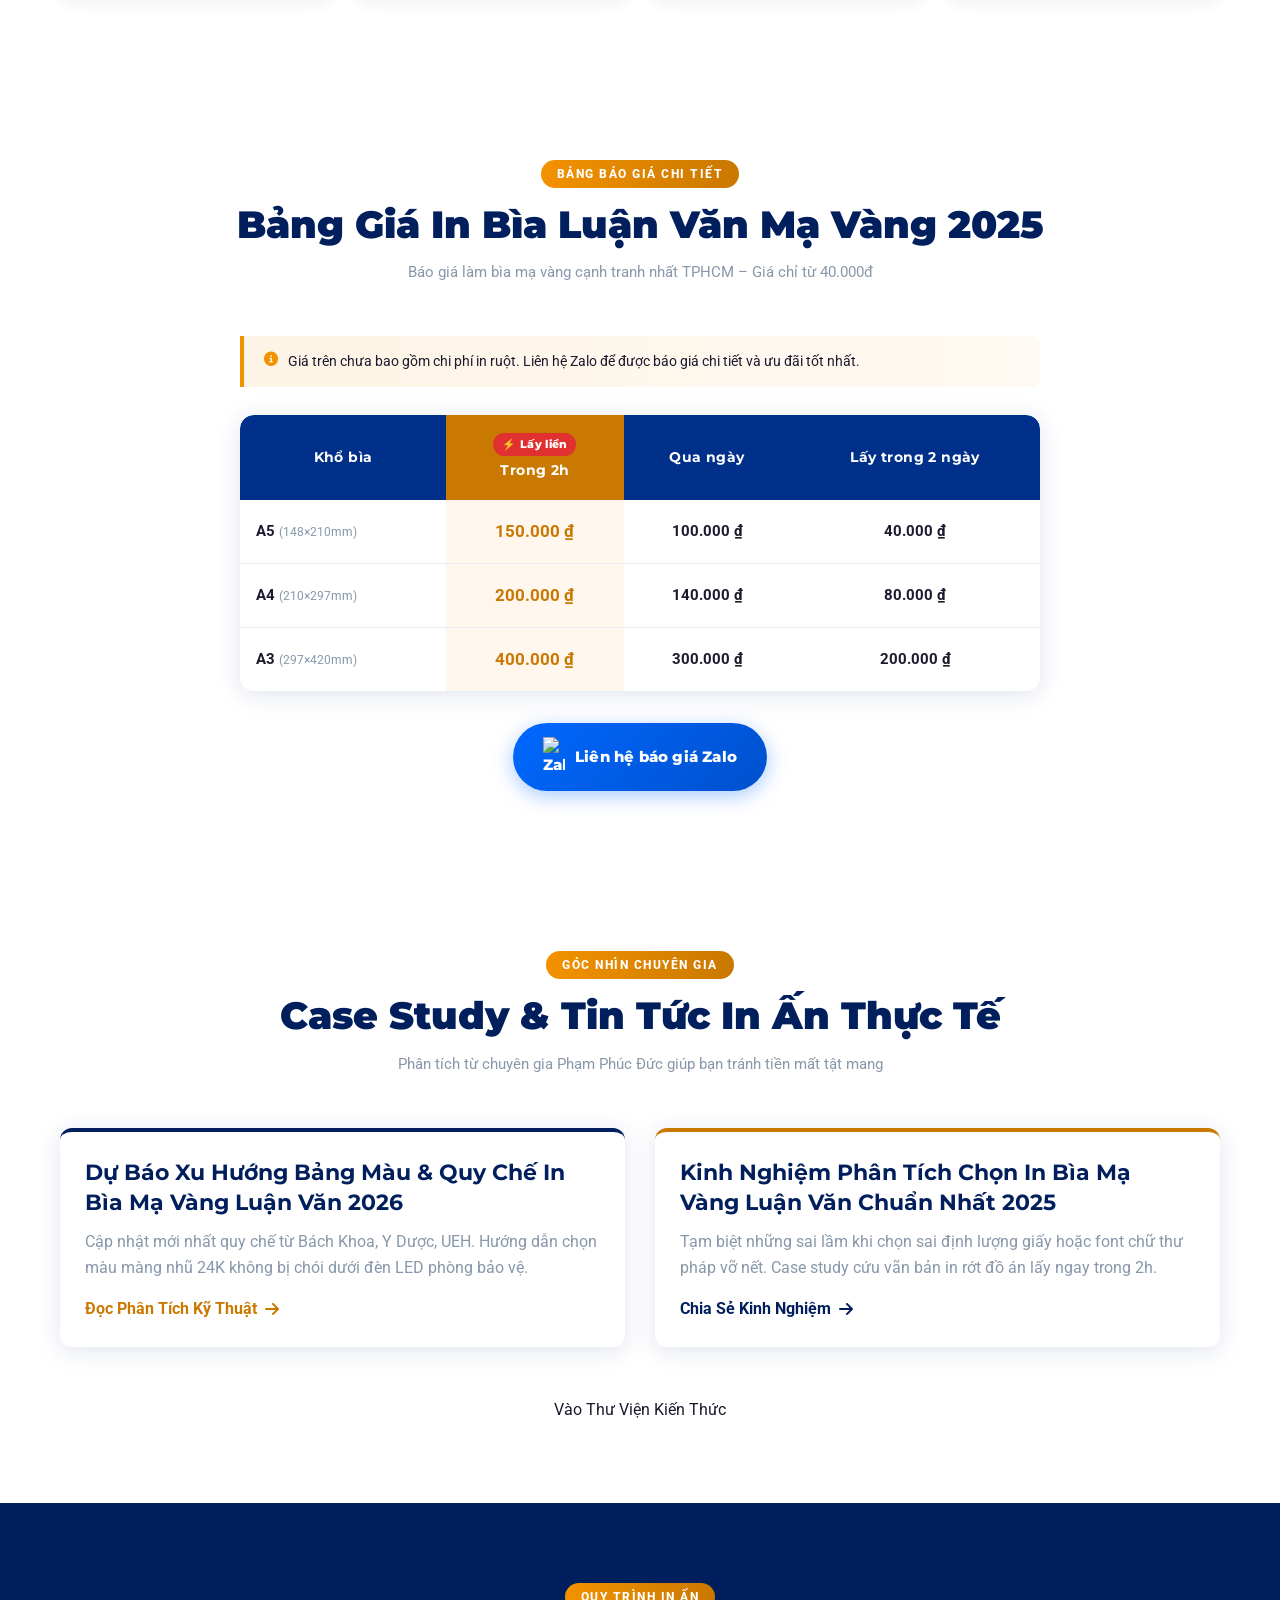
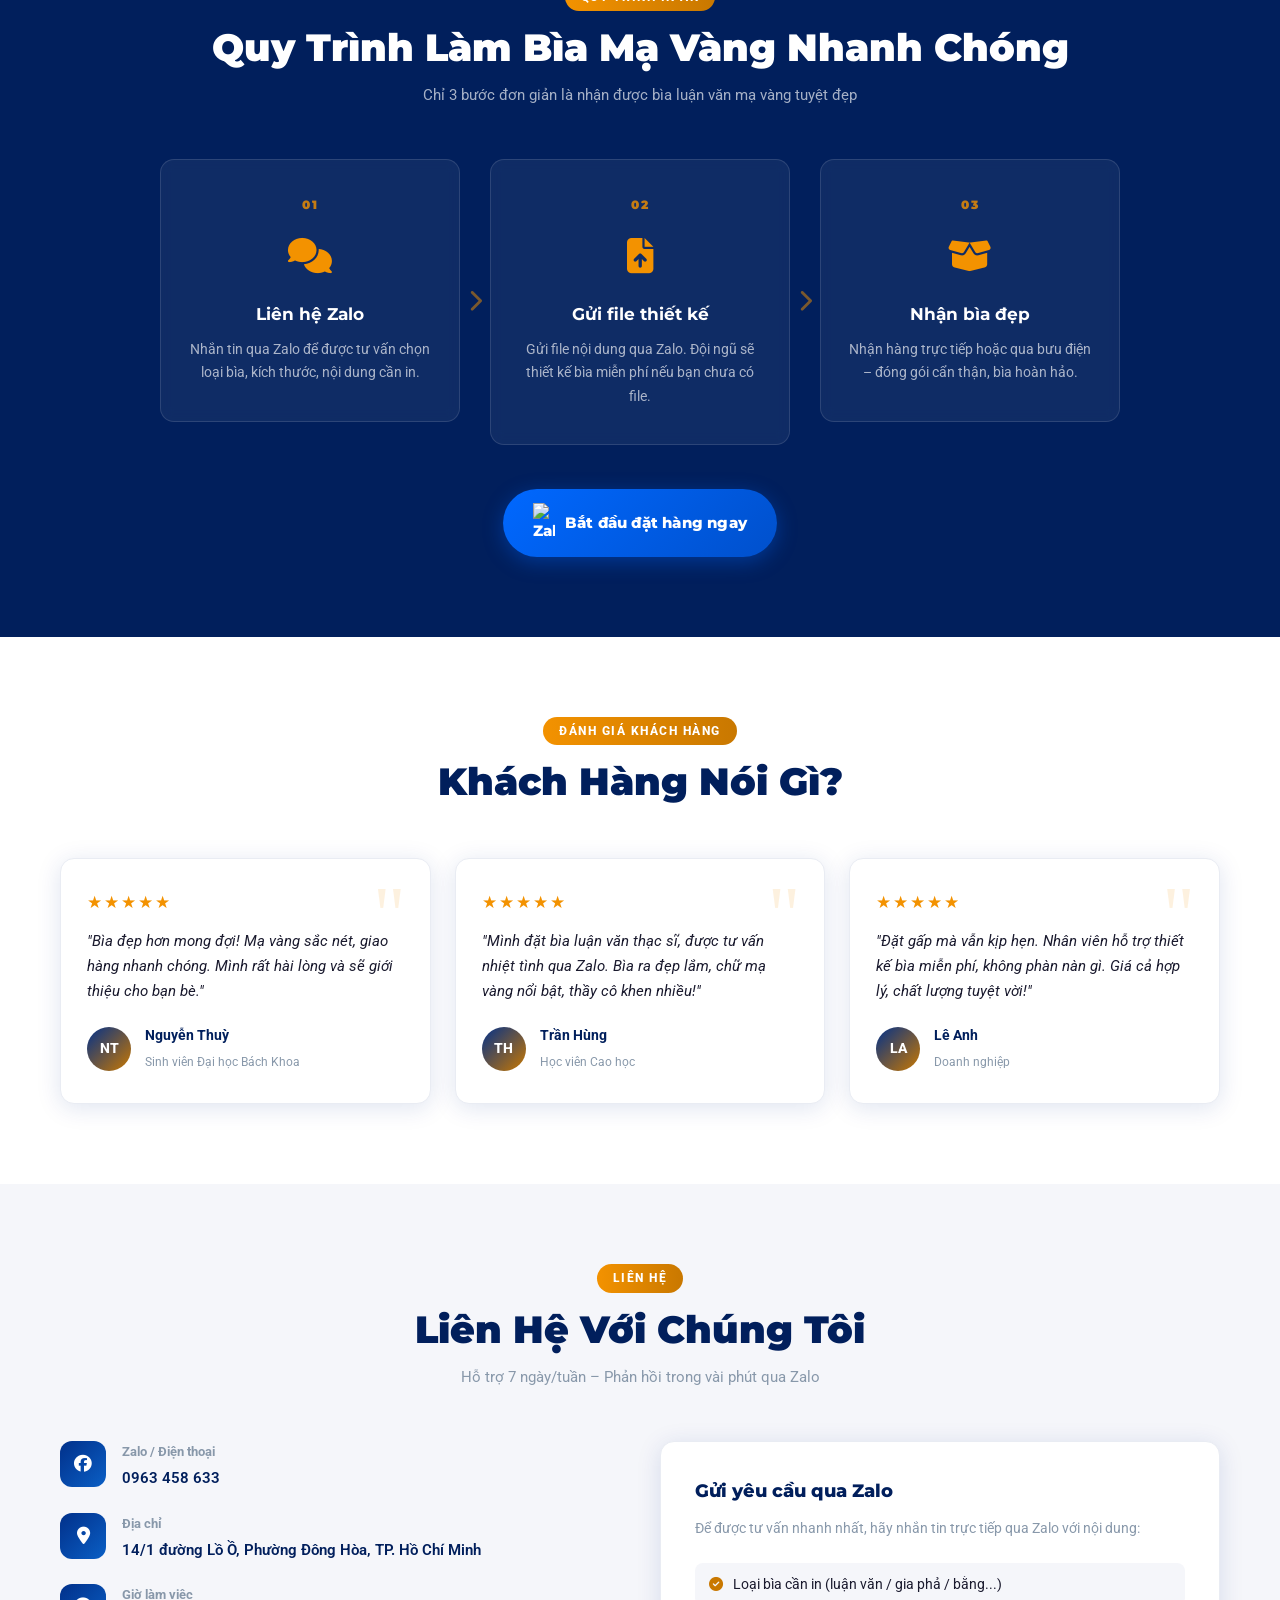
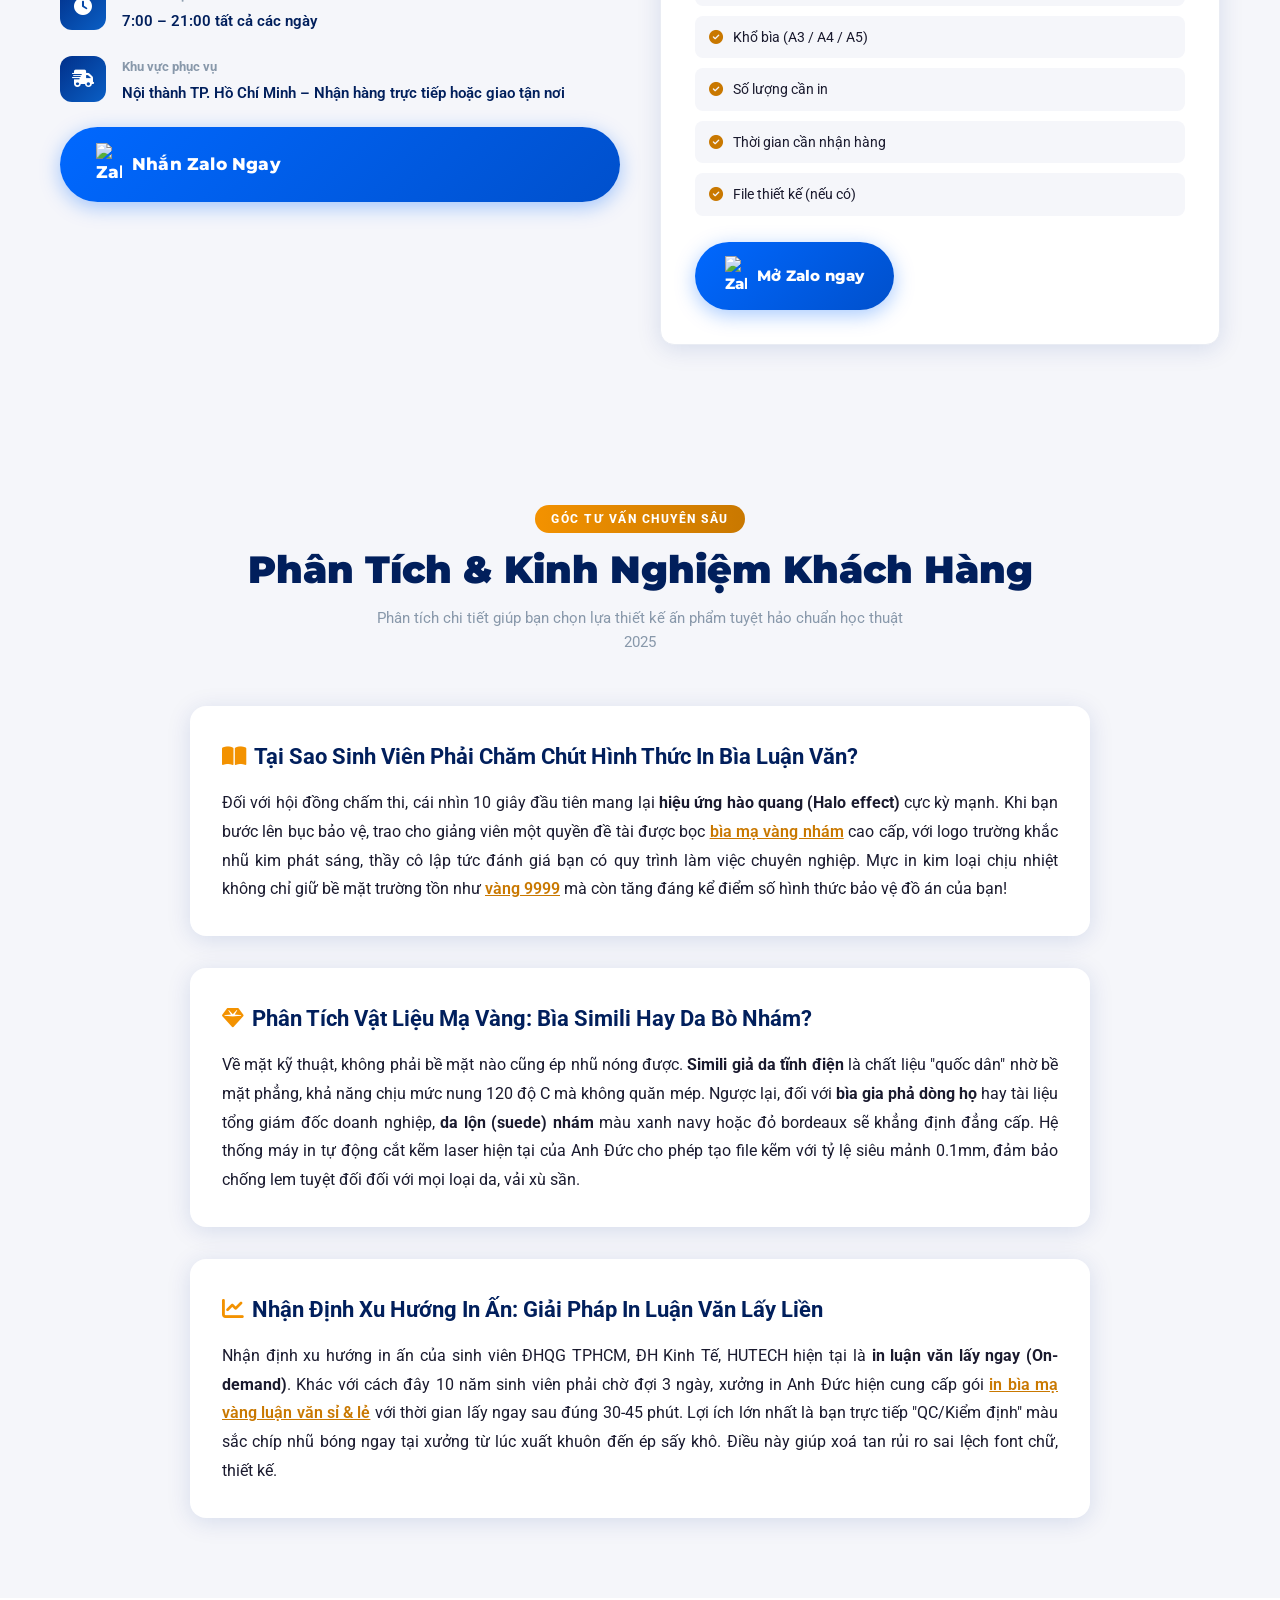
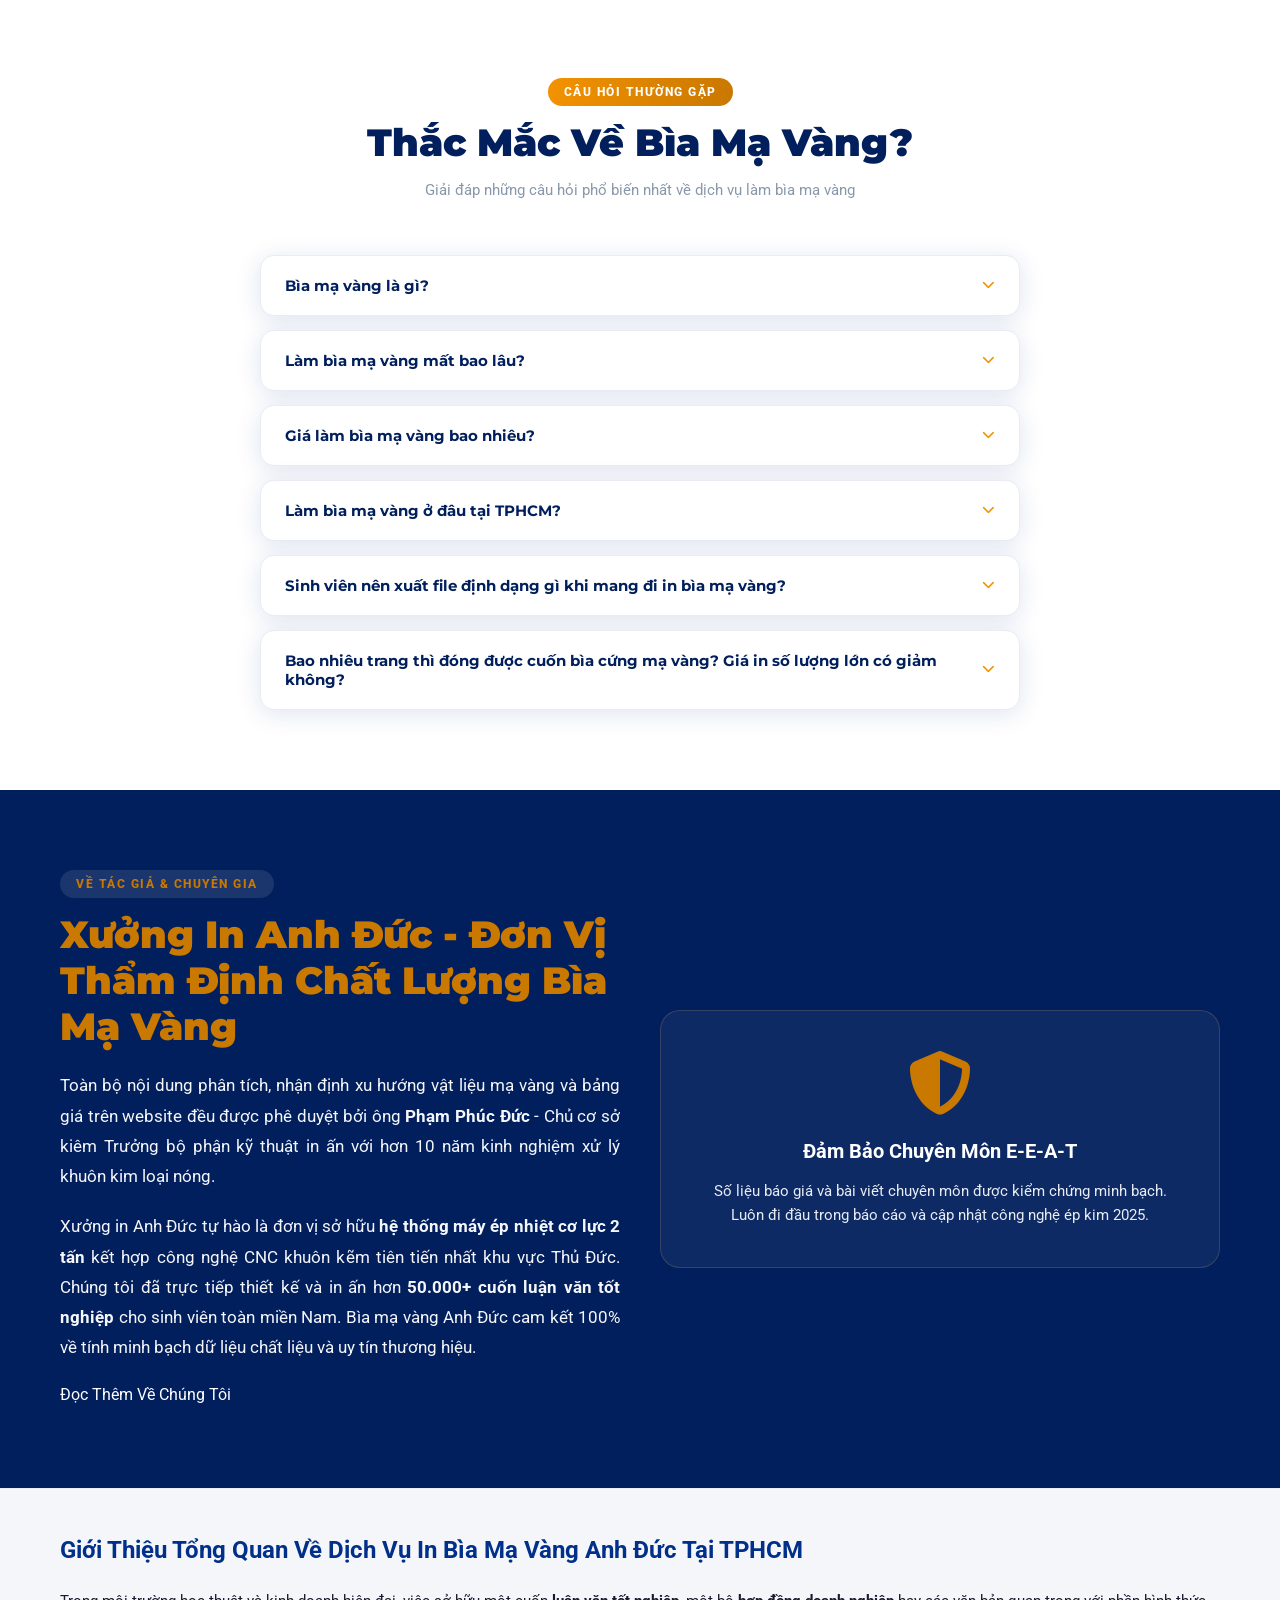
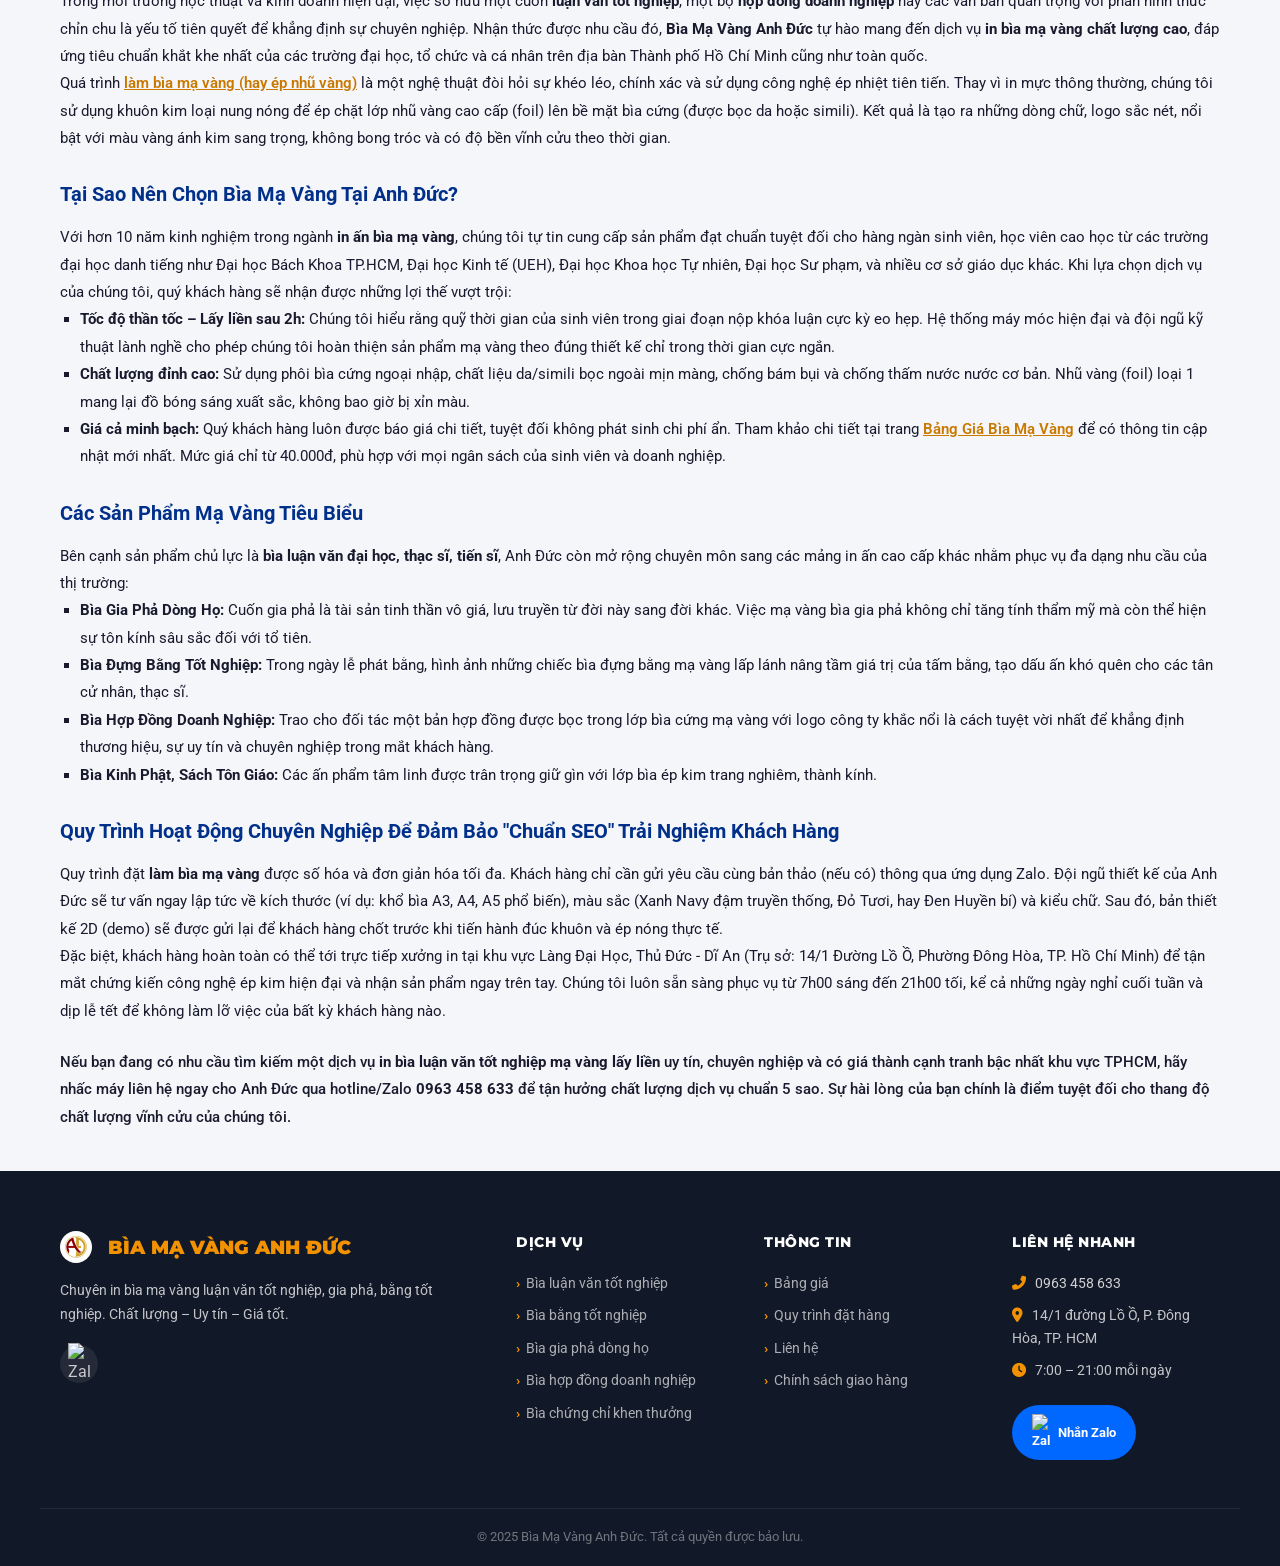
==== commit 63d890e6: "feat: Add real product showcase gallery and update web assets" ====
--- a/index.html
+++ b/index.html
@@ -201,7 +201,7 @@
     "@type": "Product",
     "name": "Bìa Mạ Vàng Luận Văn Tốt Nghiệp",
     "description": "Dịch vụ in bìa mạ vàng luận văn tốt nghiệp đại học, thạc sĩ, tiến sĩ - chất lượng cao, lấy liền 2h tại TPHCM",
-    "image": "https://lambiamavang.com/lv_bachkhoa.png",
+    "image": "https://lambiamavang.com/real_luanvan_dh_quocte_xanhreu.jpg",
     "brand": {"@type": "Brand", "name": "Bìa Mạ Vàng Anh Đức"},
     "offers": {
       "@type": "AggregateOffer",
@@ -282,6 +282,7 @@
       <nav class="nav" id="mainNav">
         <a href="/" class="nav-link" id="nav-dichvu">Trang Chủ</a>
         <a href="/#san-pham" class="nav-link" id="nav-sanpham">Dịch Vụ & Sản Phẩm</a>
+        <a href="/#anh-thuc-te" class="nav-link" id="nav-anhthuc">Ảnh Thực Tế</a>
         <a href="bang-gia-bia-ma-vang.html" class="nav-link" id="nav-bangia">Bảng Giá</a>
         <a href="gioi-thieu.html" class="nav-link" id="nav-hinhthuc">Giới Thiệu</a>
         <a href="blog.html" class="nav-link" id="nav-lienhe">Blog & Kiến Thức</a>
@@ -303,6 +304,7 @@
   <div class="mobile-nav" id="mobileNav">
     <a href="#dich-vu" class="mobile-nav-link" id="mob-dichvu">Dịch Vụ</a>
     <a href="#san-pham" class="mobile-nav-link" id="mob-sanpham">Sản Phẩm</a>
+    <a href="#anh-thuc-te" class="mobile-nav-link" id="mob-anhthuc">Ảnh Thực Tế</a>
     <a href="bang-gia-bia-ma-vang.html" class="mobile-nav-link" id="mob-bangia">Bảng Giá</a>
     <a href="gioi-thieu.html" class="mobile-nav-link" id="mob-hinhthuc">Giới Thiệu</a>
     <a href="blog.html" class="mobile-nav-link" id="mob-lienhe">Blog & Kiến Thức</a>
@@ -414,9 +416,9 @@
       <div class="services-grid">
         <article class="service-card" id="svc-luanvan">
           <div class="service-img-wrap" onclick="openGallery('luanvan')">
-            <img src="lv_bachkhoa.png" alt="Bìa mạ vàng luận văn tốt nghiệp" class="service-thumb" loading="lazy" />
+            <img src="lv_bachkhoa.png" alt="Bìa mạ vàng luận văn tốt nghiệp ĐH Bách Khoa" class="service-thumb" loading="lazy" />
             <div class="service-badge">Phổ biến nhất</div>
-            <div class="service-view-btn"><i class="fas fa-images"></i> Xem ảnh</div>
+            <div class="service-view-btn"><i class="fas fa-images"></i> Xem ảnh mẫu & thật</div>
           </div>
           <div class="service-body">
             <h3>Bìa Mạ Vàng Luận Văn Tốt Nghiệp</h3>
@@ -428,8 +430,8 @@
 
         <article class="service-card" id="svc-bang">
           <div class="service-img-wrap" onclick="openGallery('bang')">
-            <img src="bang_1.png" alt="Bìa đựng bằng tốt nghiệp mạ vàng" class="service-thumb" loading="lazy" />
-            <div class="service-view-btn"><i class="fas fa-images"></i> Xem ảnh</div>
+            <img src="bang_2.png" alt="Bìa đựng bằng cử nhân mạ vàng cao cấp" class="service-thumb" loading="lazy" />
+            <div class="service-view-btn"><i class="fas fa-images"></i> Xem ảnh mẫu & thật</div>
           </div>
           <div class="service-body">
             <h3>Bìa Đựng Bằng Tốt Nghiệp</h3>
@@ -442,7 +444,7 @@
         <article class="service-card" id="svc-giayto">
           <div class="service-img-wrap" onclick="openGallery('hopdong')">
             <img src="hopdong_1.png" alt="Bìa mạ vàng hợp đồng doanh nghiệp" class="service-thumb" loading="lazy" />
-            <div class="service-view-btn"><i class="fas fa-images"></i> Xem ảnh</div>
+            <div class="service-view-btn"><i class="fas fa-images"></i> Xem ảnh mẫu & thật</div>
           </div>
           <div class="service-body">
             <h3>Bìa Mạ Vàng Hợp Đồng – Quyết Định</h3>
@@ -455,7 +457,7 @@
         <article class="service-card" id="svc-gipha">
           <div class="service-img-wrap" onclick="openGallery('giapha')">
             <img src="giapha_1.png" alt="Bìa mạ vàng gia phả dòng họ" class="service-thumb" loading="lazy" />
-            <div class="service-view-btn"><i class="fas fa-images"></i> Xem ảnh</div>
+            <div class="service-view-btn"><i class="fas fa-images"></i> Xem ảnh mẫu & thật</div>
           </div>
           <div class="service-body">
             <h3>Bìa Gia Phả Dòng Họ</h3>
@@ -468,7 +470,7 @@
         <article class="service-card" id="svc-chungchi">
           <div class="service-img-wrap" onclick="openGallery('chungchi')">
             <img src="chungchi_1.png" alt="Bìa chứng chỉ khen thưởng mạ vàng" class="service-thumb" loading="lazy" />
-            <div class="service-view-btn"><i class="fas fa-images"></i> Xem ảnh</div>
+            <div class="service-view-btn"><i class="fas fa-images"></i> Xem ảnh mẫu & thật</div>
           </div>
           <div class="service-body">
             <h3>Bìa Chứng Chỉ – Khen Thưởng</h3>
@@ -481,7 +483,7 @@
         <article class="service-card" id="svc-kinh">
           <div class="service-img-wrap" onclick="openGallery('kinhphat')">
             <img src="kinhphat_1.png" alt="Bìa kinh Phật mạ vàng cao cấp" class="service-thumb" loading="lazy" />
-            <div class="service-view-btn"><i class="fas fa-images"></i> Xem ảnh</div>
+            <div class="service-view-btn"><i class="fas fa-images"></i> Xem ảnh mẫu & thật</div>
           </div>
           <div class="service-body">
             <h3>Bìa Kinh Phật – Sách Tôn Giáo</h3>
@@ -490,6 +492,170 @@
               id="svc-btn-kinh">Đặt ngay</a>
           </div>
         </article>
+      </div>
+    </div>
+  </section>
+
+  <!-- ========== REAL PRODUCT SHOWCASE GALLERY ========== -->
+  <section class="real-gallery section-pad" id="anh-thuc-te">
+    <div class="container">
+      <div class="section-header">
+        <span class="section-tag">100% ẢNH THẬT TẠI XƯỞNG</span>
+        <h2 class="section-title">Hình Ảnh Sản Phẩm Thực Tế</h2>
+        <p class="section-desc">Cận cảnh các mẫu bìa luận văn, thạc sĩ, tiến sĩ và bìa đựng bằng tốt nghiệp được hoàn thiện tỉ mỉ</p>
+      </div>
+
+      <div class="gallery-filters">
+        <button class="gallery-filter-btn active" data-filter="all">Tất cả sản phẩm</button>
+        <button class="gallery-filter-btn" data-filter="luanvan">Bìa Luận Văn - Đồ Án</button>
+        <button class="gallery-filter-btn" data-filter="thacsi">Bìa Thạc Sĩ - Đề Án</button>
+        <button class="gallery-filter-btn" data-filter="bang">Bìa Đựng Bằng - Chứng Chỉ</button>
+      </div>
+
+      <div class="real-gallery-grid" id="realGalleryGrid">
+        <!-- Item 1 -->
+        <div class="real-gallery-item" data-category="luanvan">
+          <div class="real-gallery-thumb portrait" onclick="showSingleImage('real_luanvan_dh_quocte_xanhreu.jpg', 'Bìa Đồ Án Tốt Nghiệp - ĐH Quốc Tế (ĐHQG TPHCM) - Xanh rêu mạ vàng ép kim')">
+            <span class="real-gallery-tag gold">ĐH Quốc Tế - ĐHQG</span>
+            <img src="real_luanvan_dh_quocte_xanhreu.jpg" alt="Bìa Đồ án tốt nghiệp ĐH Quốc Tế ĐHQG TPHCM mạ vàng" loading="lazy" />
+            <div class="real-gallery-overlay"><i class="fas fa-search-plus"></i></div>
+          </div>
+          <div class="real-gallery-info">
+            <h4>Bìa Đồ Án Tốt Nghiệp - ĐH Quốc Tế (ĐHQG)</h4>
+            <p>Màu xanh rêu đậm cao cấp, mạ vàng kim loại viền đôi sắc nét, nẹp 4 góc kim loại sang trọng.</p>
+            <div class="real-gallery-specs">
+              <span class="real-gallery-spec">Xanh rêu cao cấp</span>
+              <span class="real-gallery-spec">Mạ nhũ vàng 24K</span>
+              <span class="real-gallery-spec">Nẹp góc vàng</span>
+            </div>
+          </div>
+        </div>
+
+        <!-- Item 2 -->
+        <div class="real-gallery-item" data-category="luanvan">
+          <div class="real-gallery-thumb portrait" onclick="showSingleImage('real_luanvan_cntt_dh_quocte.jpg', 'Bìa Luận Văn Tốt Nghiệp CNTT - ĐH Quốc Tế (ĐHQG TPHCM) - Xanh dương kim tuyến')">
+            <span class="real-gallery-tag">ĐH Quốc Tế - ĐHQG</span>
+            <img src="real_luanvan_cntt_dh_quocte.jpg" alt="Bìa luận văn ngành CNTT ĐH Quốc Tế mạ vàng" loading="lazy" />
+            <div class="real-gallery-overlay"><i class="fas fa-search-plus"></i></div>
+          </div>
+          <div class="real-gallery-info">
+            <h4>Bìa Luận Văn CNTT - ĐH Quốc Tế</h4>
+            <p>Màu xanh dương hoàng gia ánh kim tuyến, chữ ép kim rõ từng chi tiết nhỏ, góc nẹp đồng sắc sảo.</p>
+            <div class="real-gallery-specs">
+              <span class="real-gallery-spec">Xanh dương hoàng gia</span>
+              <span class="real-gallery-spec">Ép kim nhiệt</span>
+              <span class="real-gallery-spec">Chuẩn học thuật</span>
+            </div>
+          </div>
+        </div>
+
+        <!-- Item 3 -->
+        <div class="real-gallery-item" data-category="thacsi">
+          <div class="real-gallery-thumb" onclick="showSingleImage('real_thacsi_hoasen_do_xanh.jpg', 'Bộ Đôi Bìa Đề Án Thạc Sĩ ĐH Hoa Sen (Đỏ Đô) & Khóa Luận ĐH Nguyễn Tất Thành (Xanh Dương)')">
+            <span class="real-gallery-tag red">ĐH Hoa Sen & ĐH NTT</span>
+            <img src="real_thacsi_hoasen_do_xanh.jpg" alt="Bìa đề án thạc sĩ ĐH Hoa Sen và ĐH Nguyễn Tất Thành" loading="lazy" />
+            <div class="real-gallery-overlay"><i class="fas fa-search-plus"></i></div>
+          </div>
+          <div class="real-gallery-info">
+            <h4>Bìa Thạc Sĩ ĐH Hoa Sen & Khóa Luận ĐH NTT</h4>
+            <p>Phối màu Đỏ đô (Burgundy) quý phái và Xanh dương truyền thống, nhũ vàng phản quang cực đẹp.</p>
+            <div class="real-gallery-specs">
+              <span class="real-gallery-spec">Đỏ đô & Xanh dương</span>
+              <span class="real-gallery-spec">Bìa thạc sĩ cao cấp</span>
+              <span class="real-gallery-spec">Nẹp góc bảo vệ</span>
+            </div>
+          </div>
+        </div>
+
+        <!-- Item 4 -->
+        <div class="real-gallery-item" data-category="thacsi">
+          <div class="real-gallery-thumb" onclick="showSingleImage('real_thacsi_hcmute.jpg', 'Bộ Đôi Bìa Đề Án Thạc Sĩ - ĐH Sư Phạm Kỹ Thuật TPHCM (HCM-UTE)')">
+            <span class="real-gallery-tag">ĐH Sư Phạm Kỹ Thuật (HCM-UTE)</span>
+            <img src="real_thacsi_hcmute.jpg" alt="Bìa đề án thạc sĩ ĐH Sư Phạm Kỹ Thuật TPHCM HCM-UTE" loading="lazy" />
+            <div class="real-gallery-overlay"><i class="fas fa-search-plus"></i></div>
+          </div>
+          <div class="real-gallery-info">
+            <h4>Bộ Đề Án Thạc Sĩ - ĐH Sư Phạm Kỹ Thuật</h4>
+            <p>Chuẩn quy cách HCM-UTE với logo trường sắc nét, khung viền hoạ tiết cổ điển mạ vàng trang trọng.</p>
+            <div class="real-gallery-specs">
+              <span class="real-gallery-spec">Chuẩn quy chế HCM-UTE</span>
+              <span class="real-gallery-spec">Logo chuẩn nét</span>
+              <span class="real-gallery-spec">Độ bền vĩnh cửu</span>
+            </div>
+          </div>
+        </div>
+
+        <!-- Item 5 -->
+        <div class="real-gallery-item" data-category="luanvan">
+          <div class="real-gallery-thumb" onclick="showSingleImage('real_luanvan_nguyentatthanh_gtvt.jpg', 'Khóa Luận Tốt Nghiệp ĐH Nguyễn Tất Thành & Đồ Án ĐH Giao Thông Vận Tải TP.HCM')">
+            <span class="real-gallery-tag">ĐH GTVT & ĐH NTT</span>
+            <img src="real_luanvan_nguyentatthanh_gtvt.jpg" alt="Bìa khóa luận tốt nghiệp ĐH Nguyễn Tất Thành và ĐH Giao Thông Vận Tải" loading="lazy" />
+            <div class="real-gallery-overlay"><i class="fas fa-search-plus"></i></div>
+          </div>
+          <div class="real-gallery-info">
+            <h4>Bìa Đồ Án ĐH GTVT & ĐH Nguyễn Tất Thành</h4>
+            <p>Chất liệu simili cao cấp chống thấm, chữ dập chìm ép nhiệt sâu, không bong tróc theo thời gian.</p>
+            <div class="real-gallery-specs">
+              <span class="real-gallery-spec">Simili chống nước</span>
+              <span class="real-gallery-spec">Ép chìm 0.5mm</span>
+              <span class="real-gallery-spec">Chống bong tróc</span>
+            </div>
+          </div>
+        </div>
+
+        <!-- Item 6 -->
+        <div class="real-gallery-item" data-category="bang">
+          <div class="real-gallery-thumb portrait" onclick="showSingleImage('real_bia_bang_vanhien.jpg', 'Bìa Đựng Bằng Cử Nhân - Trường Đại Học Văn Hiến')">
+            <span class="real-gallery-tag gold">ĐH Văn Hiến</span>
+            <img src="real_bia_bang_vanhien.jpg" alt="Bìa da đựng bằng tốt nghiệp cử nhân ĐH Văn Hiến mạ vàng" loading="lazy" />
+            <div class="real-gallery-overlay"><i class="fas fa-search-plus"></i></div>
+          </div>
+          <div class="real-gallery-info">
+            <h4>Bìa Đựng Bằng Cử Nhân - ĐH Văn Hiến</h4>
+            <p>Bìa da xanh dương phối đường chỉ lượn sóng nghệ thuật, logo và dòng chữ Bằng Cử Nhân mạ vàng kim cương.</p>
+            <div class="real-gallery-specs">
+              <span class="real-gallery-spec">Bìa da Simili</span>
+              <span class="real-gallery-spec">Dập hoa văn độc quyền</span>
+              <span class="real-gallery-spec">Lưu giữ trọn đời</span>
+            </div>
+          </div>
+        </div>
+
+        <!-- Item 7 -->
+        <div class="real-gallery-item" data-category="bang">
+          <div class="real-gallery-thumb" onclick="showSingleImage('real_bia_bang_western_sydney.jpg', 'Bìa Đựng Bằng / Chứng Chỉ 3 Cánh - Western Sydney University')">
+            <span class="real-gallery-tag red">Western Sydney University</span>
+            <img src="real_bia_bang_western_sydney.jpg" alt="Bìa đựng bằng cử nhân quốc tế Western Sydney University 3 cánh" loading="lazy" />
+            <div class="real-gallery-overlay"><i class="fas fa-search-plus"></i></div>
+          </div>
+          <div class="real-gallery-info">
+            <h4>Bìa Đựng Bằng 3 Cánh - Western Sydney Uni</h4>
+            <p>Mẫu bìa mở 3 cánh màu đỏ sang trọng, ép nhũ bạc logo WSU, bên trong nẹp ruy băng đỏ giữ bằng chứng chỉ.</p>
+            <div class="real-gallery-specs">
+              <span class="real-gallery-spec">Bìa 3 cánh cao cấp</span>
+              <span class="real-gallery-spec">Ép nhũ bạc lấp lánh</span>
+              <span class="real-gallery-spec">Chuẩn quốc tế</span>
+            </div>
+          </div>
+        </div>
+
+        <!-- Item 8 -->
+        <div class="real-gallery-item" data-category="bang">
+          <div class="real-gallery-thumb" onclick="showSingleImage('real_bia_dung_bang_ruot_do.jpg', 'Mặt Trong Bìa Da Đựng Bằng - 4 Góc Ruy Băng Lụa Đỏ Trang Trọng')">
+            <span class="real-gallery-tag red">Mặt Trong Bìa Bằng</span>
+            <img src="real_bia_dung_bang_ruot_do.jpg" alt="Mặt trong ruột bìa da đựng bằng tốt nghiệp ruy băng đỏ" loading="lazy" />
+            <div class="real-gallery-overlay"><i class="fas fa-search-plus"></i></div>
+          </div>
+          <div class="real-gallery-info">
+            <h4>Ruột Bìa Đựng Bằng 4 Góc Ruy Băng Đỏ</h4>
+            <p>Gia công tỉ mỉ với 4 góc ruy băng lụa bóng giữ bằng phẳng đẹp, không quăn mép hay gãy góc giấy khen.</p>
+            <div class="real-gallery-specs">
+              <span class="real-gallery-spec">Ruy băng lụa bóng</span>
+              <span class="real-gallery-spec">Giữ 2 mặt A4</span>
+              <span class="real-gallery-spec">Gia công thủ công tỉ mỉ</span>
+            </div>
+          </div>
+        </div>
       </div>
     </div>
   </section>
@@ -1053,20 +1219,24 @@
       observer.observe(el);
     });
 
-    // ========== LIGHTBOX GALLERY ==========
+    // ========== REAL GALLERY FILTERING & LIGHTBOX ==========
     const galleryData = {
       luanvan: {
-        title: 'Bìa Mạ Vàng Luận Văn Tốt Nghiệp',
+        title: 'Bìa Mạ Vàng Luận Văn - Đồ Án Tốt Nghiệp',
         images: [
-          { src: 'lv_bachkhoa.png', alt: 'Bìa luận văn ĐH Bách Khoa TPHCM' },
-          { src: 'lv_ueh.png', alt: 'Bìa luận văn ĐH Kinh Tế TPHCM' }
+          { src: 'real_luanvan_dh_quocte_xanhreu.jpg', alt: 'Bìa đồ án ĐH Quốc Tế (ĐHQG TPHCM) - Xanh rêu đậm mạ vàng' },
+          { src: 'real_luanvan_cntt_dh_quocte.jpg', alt: 'Bìa luận văn CNTT ĐH Quốc Tế (ĐHQG TPHCM) - Xanh dương kim tuyến' },
+          { src: 'real_thacsi_hoasen_do_xanh.jpg', alt: 'Bìa thạc sĩ ĐH Hoa Sen (Đỏ đô) & Khóa luận ĐH Nguyễn Tất Thành' },
+          { src: 'real_thacsi_hcmute.jpg', alt: 'Bộ đề án thạc sĩ ĐH Sư Phạm Kỹ Thuật (HCM-UTE) mạ vàng' },
+          { src: 'real_luanvan_nguyentatthanh_gtvt.jpg', alt: 'Bìa khóa luận ĐH Nguyễn Tất Thành & Đồ án ĐH GTVT' }
         ]
       },
       bang: {
-        title: 'Bìa Đựng Bằng Tốt Nghiệp',
+        title: 'Bìa Đựng Bằng Tốt Nghiệp - Cử Nhân - Thạc Sĩ',
         images: [
-          { src: 'bang_1.png', alt: 'Bìa bằng thạc sĩ mạ vàng' },
-          { src: 'bang_2.png', alt: 'Bìa bằng cử nhân mạ vàng' }
+          { src: 'real_bia_bang_vanhien.jpg', alt: 'Bìa đựng bằng Cử Nhân ĐH Văn Hiến mạ vàng' },
+          { src: 'real_bia_dung_bang_ruot_do.jpg', alt: 'Mặt trong ruột bìa bằng 4 góc ruy băng lụa đỏ' },
+          { src: 'real_bia_bang_western_sydney.jpg', alt: 'Bìa đựng bằng cử nhân Western Sydney University 3 cánh' }
         ]
       },
       hopdong: {
@@ -1086,6 +1256,8 @@
       chungchi: {
         title: 'Bìa Chứng Chỉ – Khen Thưởng',
         images: [
+          { src: 'real_bia_bang_western_sydney.jpg', alt: 'Bìa chứng chỉ Western Sydney University ép nhũ bạc' },
+          { src: 'real_bia_dung_bang_ruot_do.jpg', alt: 'Bìa chứng chỉ 2 mặt ruy băng đỏ trang trọng' },
           { src: 'chungchi_1.png', alt: 'Bìa chứng chỉ khen thưởng mạ vàng' }
         ]
       },
@@ -1113,6 +1285,35 @@
       document.body.style.overflow = 'hidden';
     }
 
+    function showSingleImage(src, title) {
+      document.getElementById('lightboxTitle').textContent = title;
+      const container = document.getElementById('lightboxImages');
+      container.innerHTML = `
+        <div class="lightbox-img-card" style="grid-column: 1 / -1; max-width: 600px; margin: 0 auto;">
+          <img src="${src}" alt="${title}" style="max-height: 520px; object-fit: contain; width: 100%;" />
+          <span class="lightbox-img-label">${title}</span>
+        </div>
+      `;
+      document.getElementById('lightboxOverlay').classList.add('active');
+      document.body.style.overflow = 'hidden';
+    }
+
+    // Filter logic for real gallery showcase
+    document.querySelectorAll('.gallery-filter-btn').forEach(btn => {
+      btn.addEventListener('click', () => {
+        document.querySelectorAll('.gallery-filter-btn').forEach(b => b.classList.remove('active'));
+        btn.classList.add('active');
+        const filter = btn.getAttribute('data-filter');
+        document.querySelectorAll('.real-gallery-item').forEach(item => {
+          if (filter === 'all' || item.getAttribute('data-category') === filter) {
+            item.style.display = 'flex';
+          } else {
+            item.style.display = 'none';
+          }
+        });
+      });
+    });
+
     function closeLightbox() {
       document.getElementById('lightboxOverlay').classList.remove('active');
       document.body.style.overflow = '';
--- a/style.css
+++ b/style.css
@@ -1801,12 +1801,174 @@
   transform: translateY(0);
 }
 
+/* ========== REAL PRODUCT GALLERY SHOWCASE ========== */
+.real-gallery {
+  background: var(--white);
+}
+
+.gallery-filters {
+  display: flex;
+  justify-content: center;
+  flex-wrap: wrap;
+  gap: 10px;
+  margin-bottom: 36px;
+}
+
+.gallery-filter-btn {
+  background: var(--bg-light, #f4f6fa);
+  color: var(--navy-d, #0d1b3e);
+  border: 1px solid rgba(1, 48, 138, .12);
+  padding: 8px 18px;
+  border-radius: 25px;
+  font-size: .88rem;
+  font-weight: 600;
+  cursor: pointer;
+  transition: var(--transition);
+  font-family: inherit;
+}
+
+.gallery-filter-btn:hover,
+.gallery-filter-btn.active {
+  background: var(--navy, #01308a);
+  color: var(--gold, #ffd166);
+  border-color: var(--navy, #01308a);
+  box-shadow: 0 4px 12px rgba(1, 48, 138, .2);
+}
+
+.real-gallery-grid {
+  display: grid;
+  grid-template-columns: repeat(auto-fill, minmax(270px, 1fr));
+  gap: 24px;
+}
+
+.real-gallery-item {
+  background: var(--white);
+  border-radius: 12px;
+  border: 1px solid var(--gray-2, #e9ecef);
+  overflow: hidden;
+  box-shadow: 0 4px 16px rgba(0, 0, 0, .06);
+  transition: transform .3s ease, box-shadow .3s ease, border-color .3s ease;
+  display: flex;
+  flex-direction: column;
+}
+
+.real-gallery-item:hover {
+  transform: translateY(-6px);
+  box-shadow: 0 16px 32px rgba(1, 48, 138, .14);
+  border-color: var(--gold, #c97800);
+}
+
+.real-gallery-thumb {
+  position: relative;
+  overflow: hidden;
+  aspect-ratio: 4/3;
+  background: #f0f2f5;
+  cursor: pointer;
+}
+
+.real-gallery-thumb.portrait {
+  aspect-ratio: 3/4;
+}
+
+.real-gallery-thumb img {
+  width: 100%;
+  height: 100%;
+  object-fit: cover;
+  transition: transform .45s ease;
+  display: block;
+}
+
+.real-gallery-item:hover .real-gallery-thumb img {
+  transform: scale(1.06);
+}
+
+.real-gallery-tag {
+  position: absolute;
+  top: 10px;
+  left: 10px;
+  background: rgba(1, 48, 138, .85);
+  color: #fff;
+  font-size: .72rem;
+  font-weight: 700;
+  padding: 4px 10px;
+  border-radius: 14px;
+  backdrop-filter: blur(4px);
+  z-index: 2;
+  letter-spacing: .3px;
+}
+
+.real-gallery-tag.gold {
+  background: rgba(201, 120, 0, .9);
+  color: #fff;
+}
+
+.real-gallery-tag.red {
+  background: rgba(192, 57, 43, .9);
+  color: #fff;
+}
+
+.real-gallery-overlay {
+  position: absolute;
+  inset: 0;
+  background: rgba(1, 48, 138, .4);
+  opacity: 0;
+  transition: opacity .3s ease;
+  display: flex;
+  align-items: center;
+  justify-content: center;
+  color: #fff;
+  font-size: 1.4rem;
+}
+
+.real-gallery-item:hover .real-gallery-overlay {
+  opacity: 1;
+}
+
+.real-gallery-info {
+  padding: 16px;
+  display: flex;
+  flex-direction: column;
+  flex-grow: 1;
+  background: #fff;
+}
+
+.real-gallery-info h4 {
+  font-size: .95rem;
+  font-weight: 700;
+  color: var(--navy-d, #0d1b3e);
+  margin-bottom: 6px;
+  line-height: 1.4;
+}
+
+.real-gallery-info p {
+  font-size: .82rem;
+  color: var(--gray-3, #6c757d);
+  line-height: 1.5;
+  margin-bottom: 12px;
+}
+
+.real-gallery-specs {
+  display: flex;
+  flex-wrap: wrap;
+  gap: 6px;
+  margin-top: auto;
+}
+
+.real-gallery-spec {
+  font-size: .72rem;
+  background: #f1f5f9;
+  color: #475569;
+  padding: 3px 8px;
+  border-radius: 6px;
+  font-weight: 500;
+}
+
 /* ========== LIGHTBOX MODAL ========== */
 .lightbox-overlay {
   position: fixed;
   inset: 0;
   z-index: 9999;
-  background: rgba(0, 0, 0, .8);
+  background: rgba(0, 0, 0, .85);
   backdrop-filter: blur(8px);
   display: flex;
   align-items: center;
@@ -1822,21 +1984,22 @@
 }
 
 .lightbox-content {
-  background: var(--navy);
-  border: 1px solid rgba(212, 175, 55, .25);
+  background: #0d1b3e;
+  border: 1px solid rgba(255, 209, 102, .35);
   border-radius: 16px;
-  padding: 32px;
-  max-width: 900px;
+  padding: 28px;
+  max-width: 950px;
   width: 92%;
   max-height: 90vh;
   overflow-y: auto;
   position: relative;
   animation: lightboxIn .35s ease;
+  box-shadow: 0 20px 60px rgba(0, 0, 0, .5);
 }
 
 @keyframes lightboxIn {
   from {
-    transform: scale(.9) translateY(24px);
+    transform: scale(.92) translateY(20px);
     opacity: 0;
   }
 
@@ -1850,63 +2013,74 @@
   position: absolute;
   top: 12px;
   right: 16px;
-  background: none;
+  background: rgba(255, 255, 255, .1);
   border: none;
   color: #fff;
-  font-size: 1.5rem;
+  font-size: 1.25rem;
+  width: 36px;
+  height: 36px;
+  border-radius: 50%;
   cursor: pointer;
-  opacity: .7;
+  display: flex;
+  align-items: center;
+  justify-content: center;
   transition: var(--transition);
   z-index: 2;
 }
 
 .lightbox-close:hover {
-  opacity: 1;
-  color: var(--gold);
+  background: var(--gold, #c97800);
+  color: #fff;
+  transform: rotate(90deg);
 }
 
 .lightbox-title {
   font-family: var(--font-head);
-  color: var(--gold);
+  color: var(--gold, #ffd166);
   font-size: 1.35rem;
-  margin-bottom: 24px;
+  margin-bottom: 20px;
   text-align: center;
 }
 
 .lightbox-images {
   display: grid;
-  grid-template-columns: repeat(auto-fit, minmax(260px, 1fr));
+  grid-template-columns: repeat(auto-fit, minmax(280px, 1fr));
   gap: 20px;
-  margin-bottom: 28px;
+  margin-bottom: 24px;
 }
 
 .lightbox-img-card {
-  background: rgba(255, 255, 255, .06);
-  border: 1px solid rgba(255, 255, 255, .1);
+  background: rgba(255, 255, 255, .05);
+  border: 1px solid rgba(255, 255, 255, .12);
   border-radius: 12px;
   overflow: hidden;
   transition: var(--transition);
+  display: flex;
+  flex-direction: column;
 }
 
 .lightbox-img-card:hover {
-  border-color: var(--gold);
+  border-color: var(--gold, #ffd166);
   transform: translateY(-4px);
-  box-shadow: 0 8px 24px rgba(212, 175, 55, .15);
+  box-shadow: 0 8px 24px rgba(255, 209, 102, .2);
 }
 
 .lightbox-img-card img {
   width: 100%;
-  aspect-ratio: 3/4;
-  object-fit: cover;
+  max-height: 380px;
+  object-fit: contain;
+  background: #060e22;
   display: block;
 }
 
 .lightbox-img-label {
   display: block;
   padding: 12px 14px;
-  color: #ccc;
-  font-size: .85rem;
+  color: #e2e8f0;
+  font-size: .88rem;
   text-align: center;
+  line-height: 1.4;
+  background: rgba(255, 255, 255, .03);
 }
 
 .lightbox-cta {
